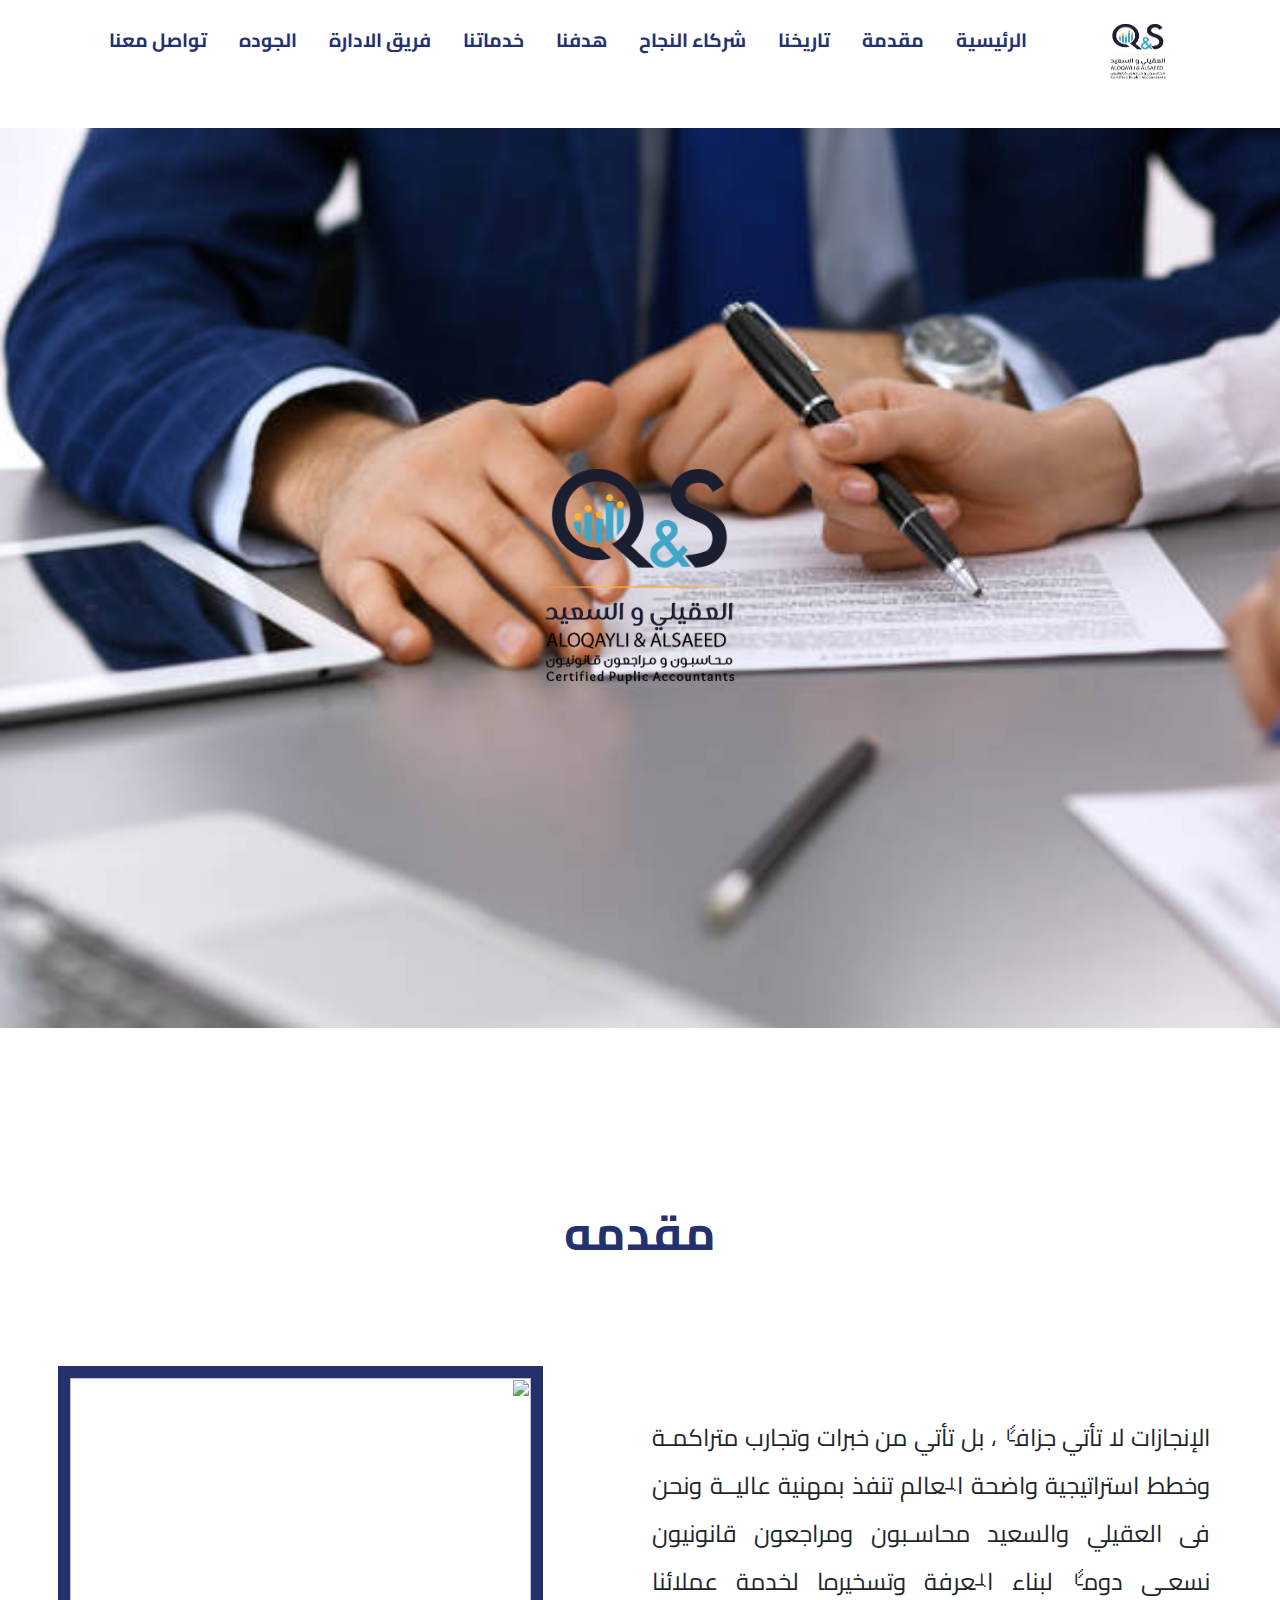
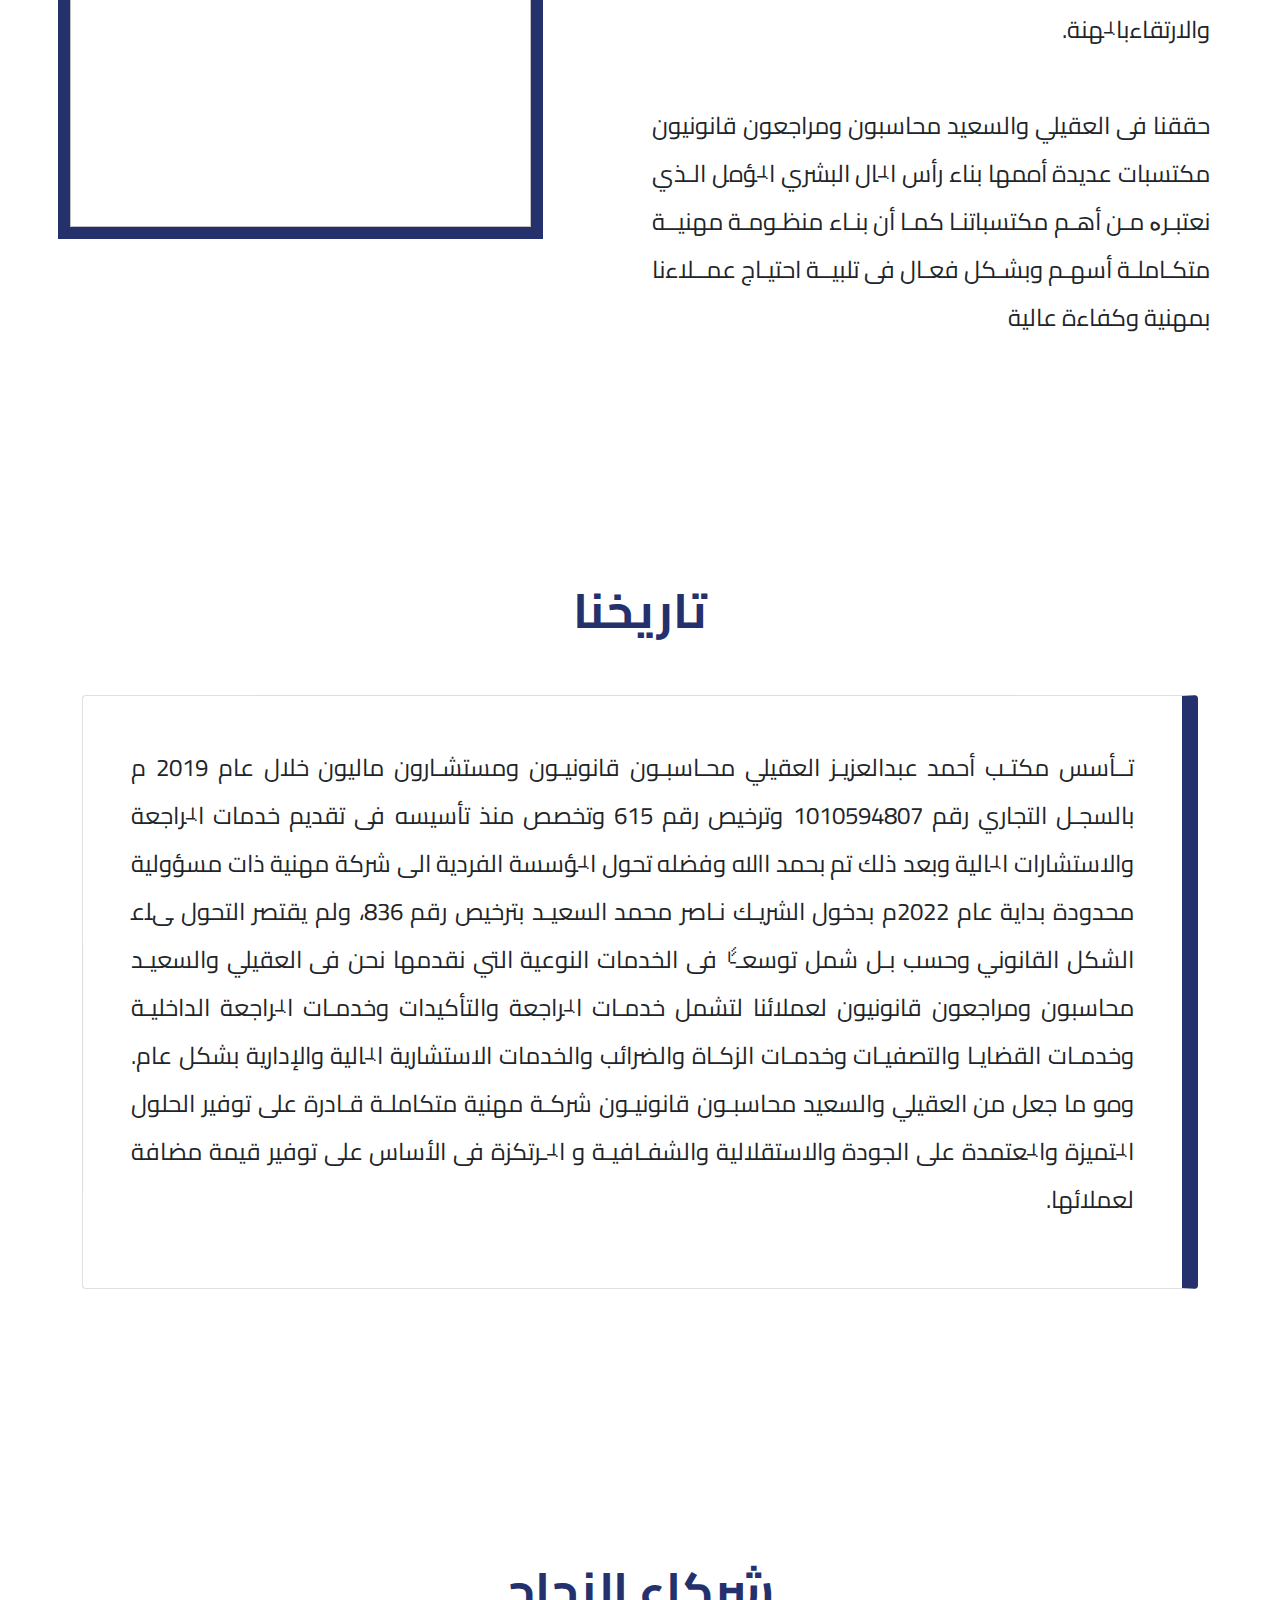
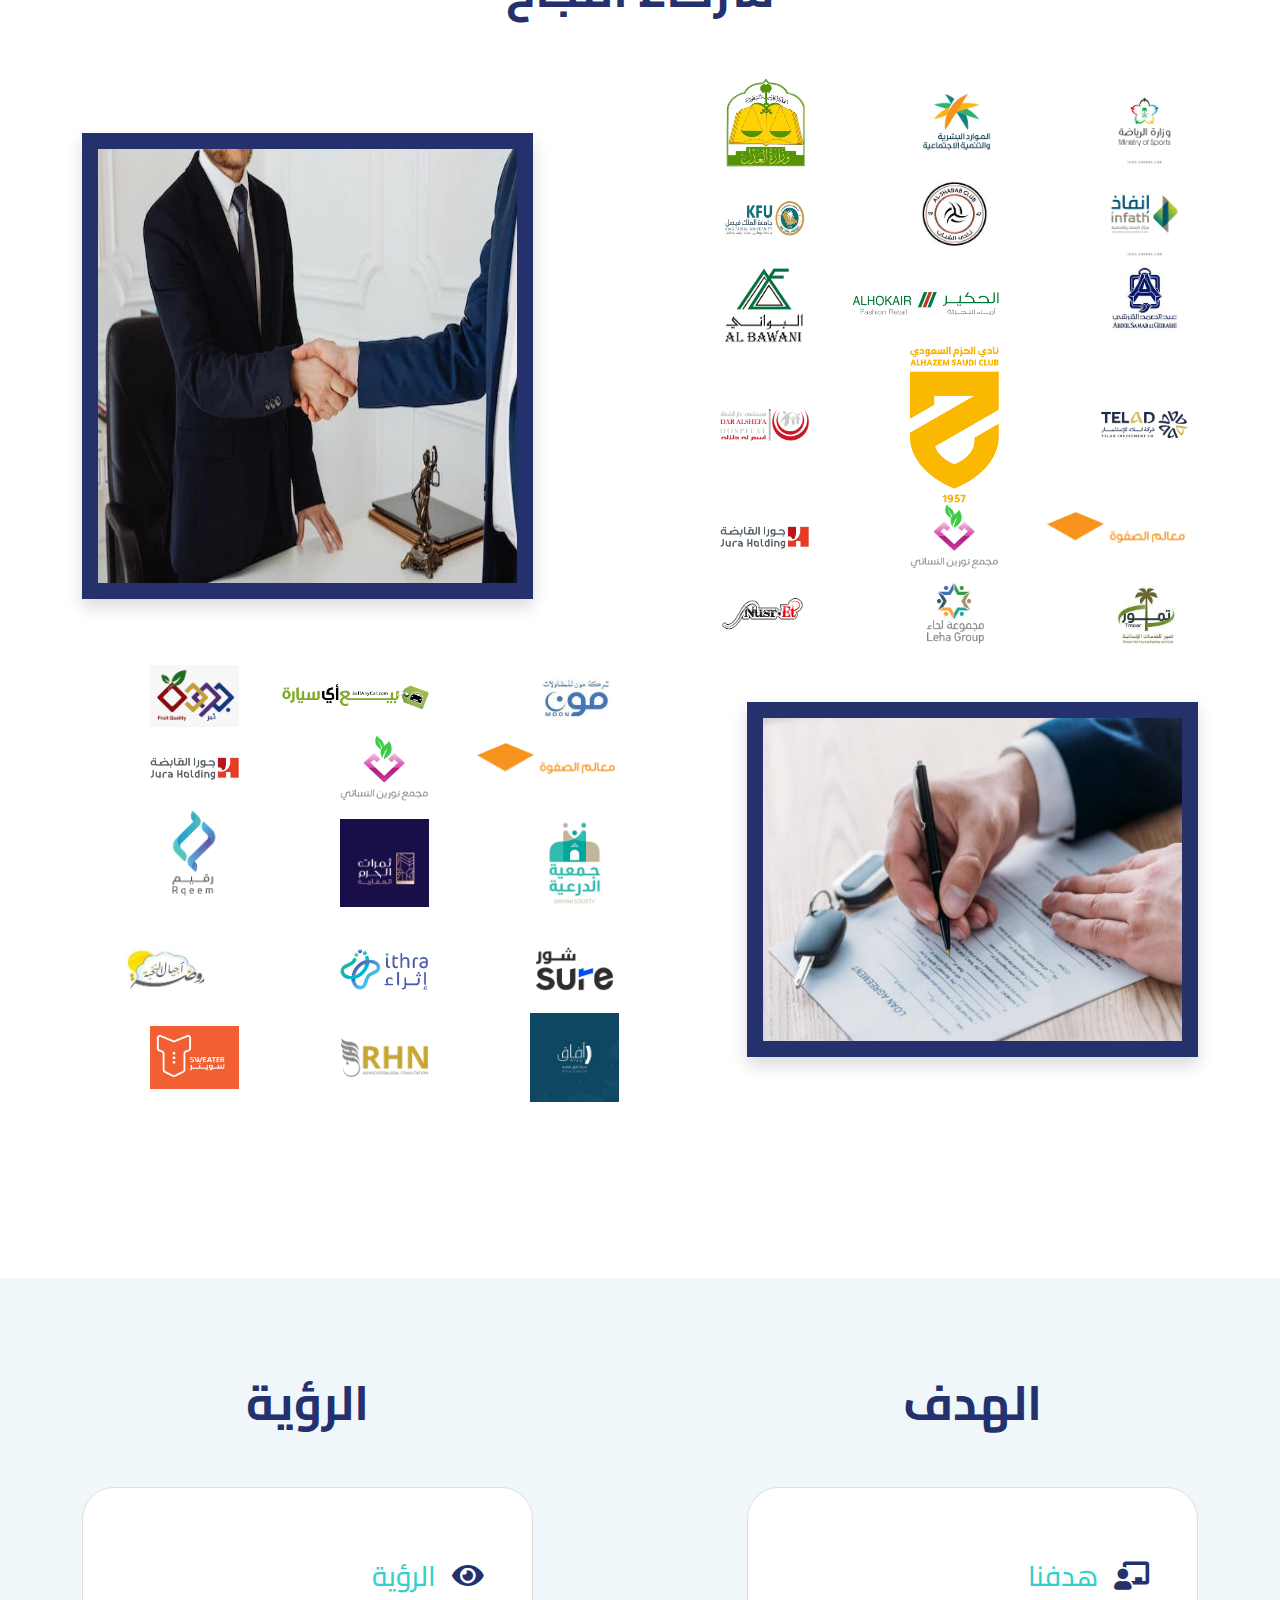
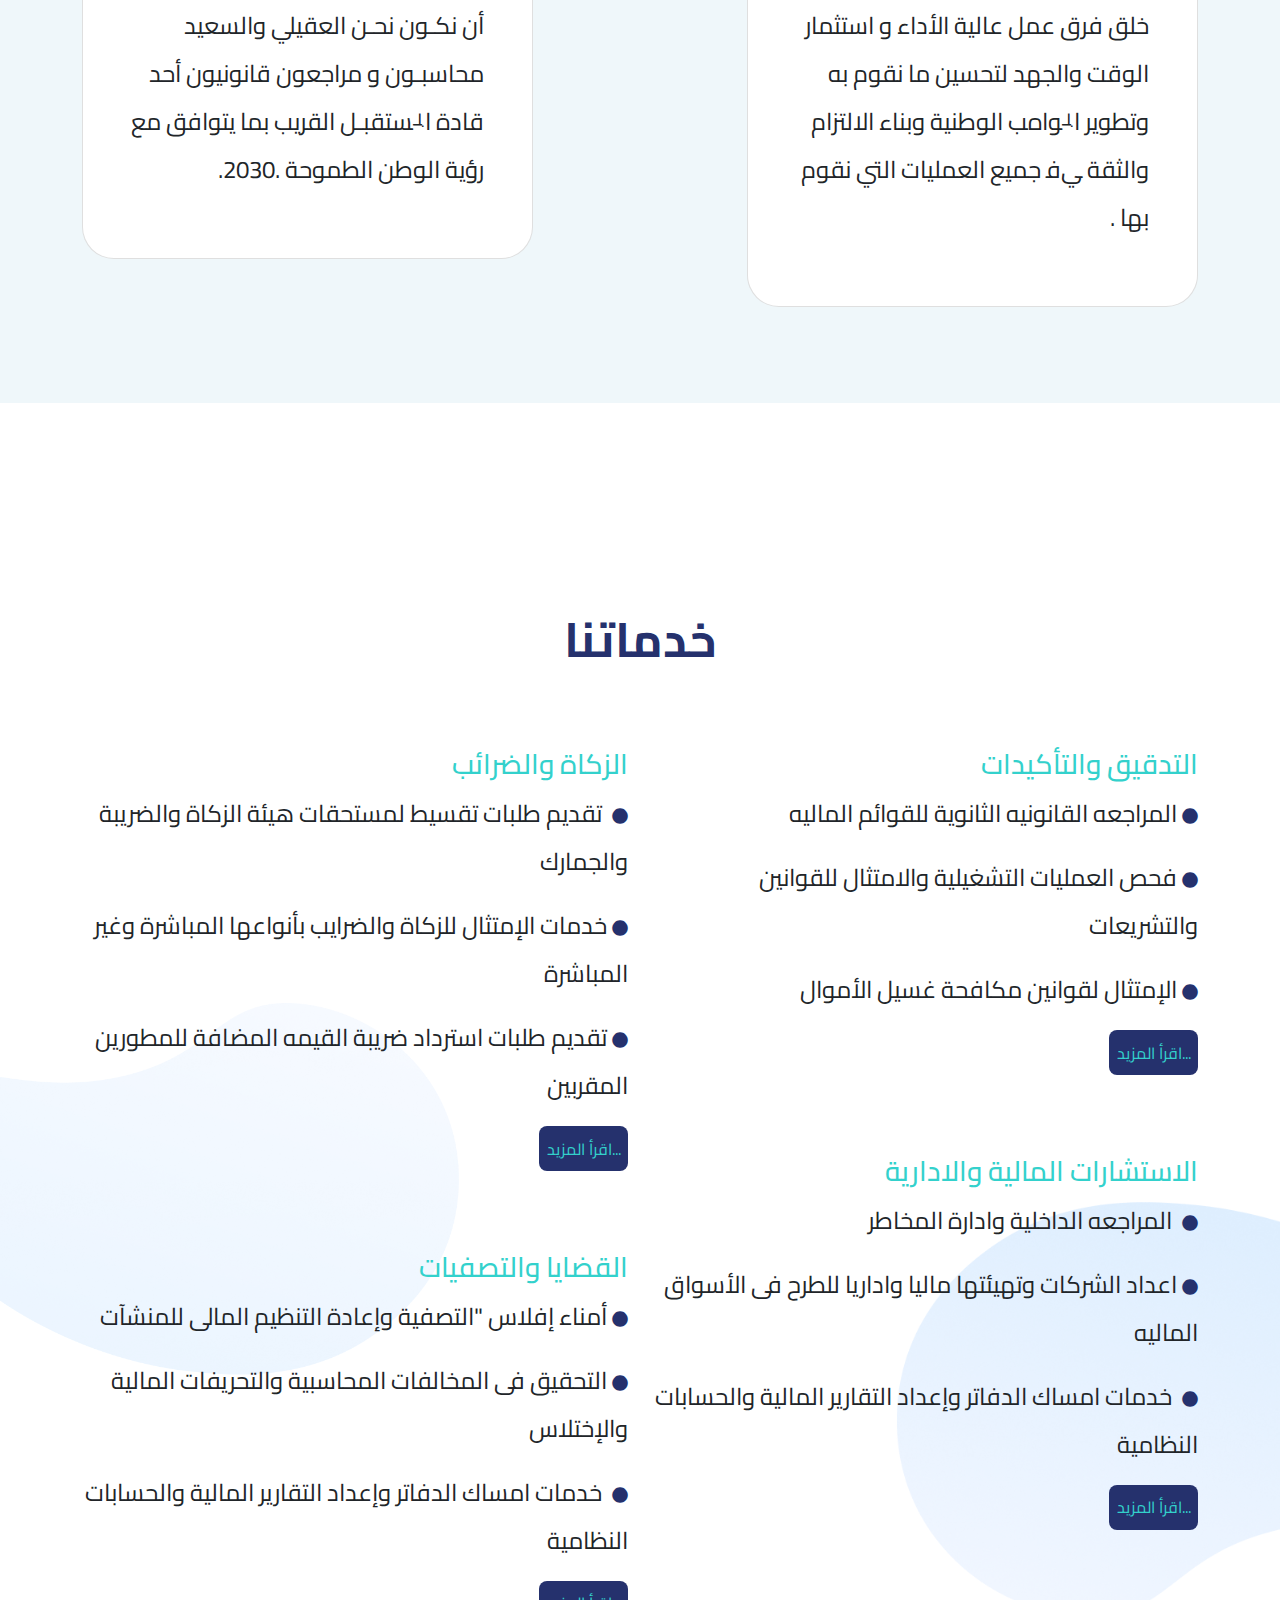
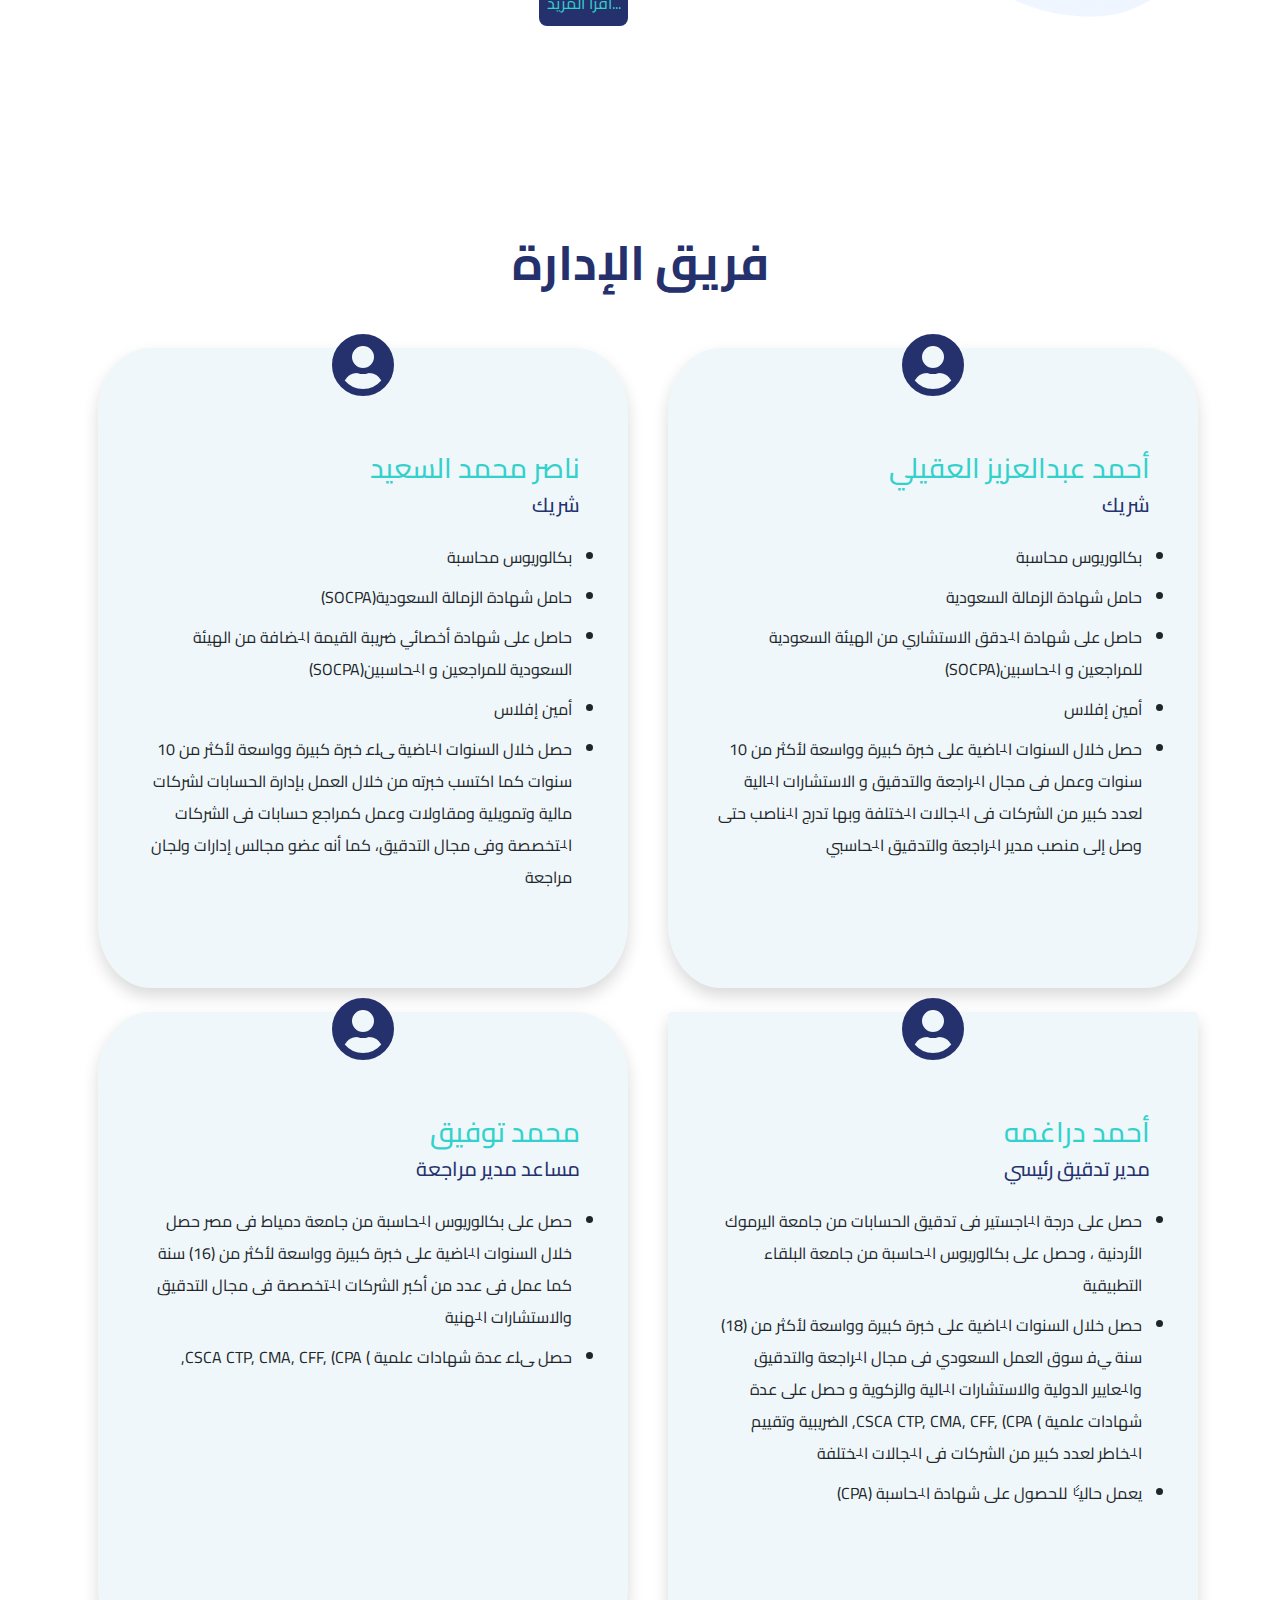
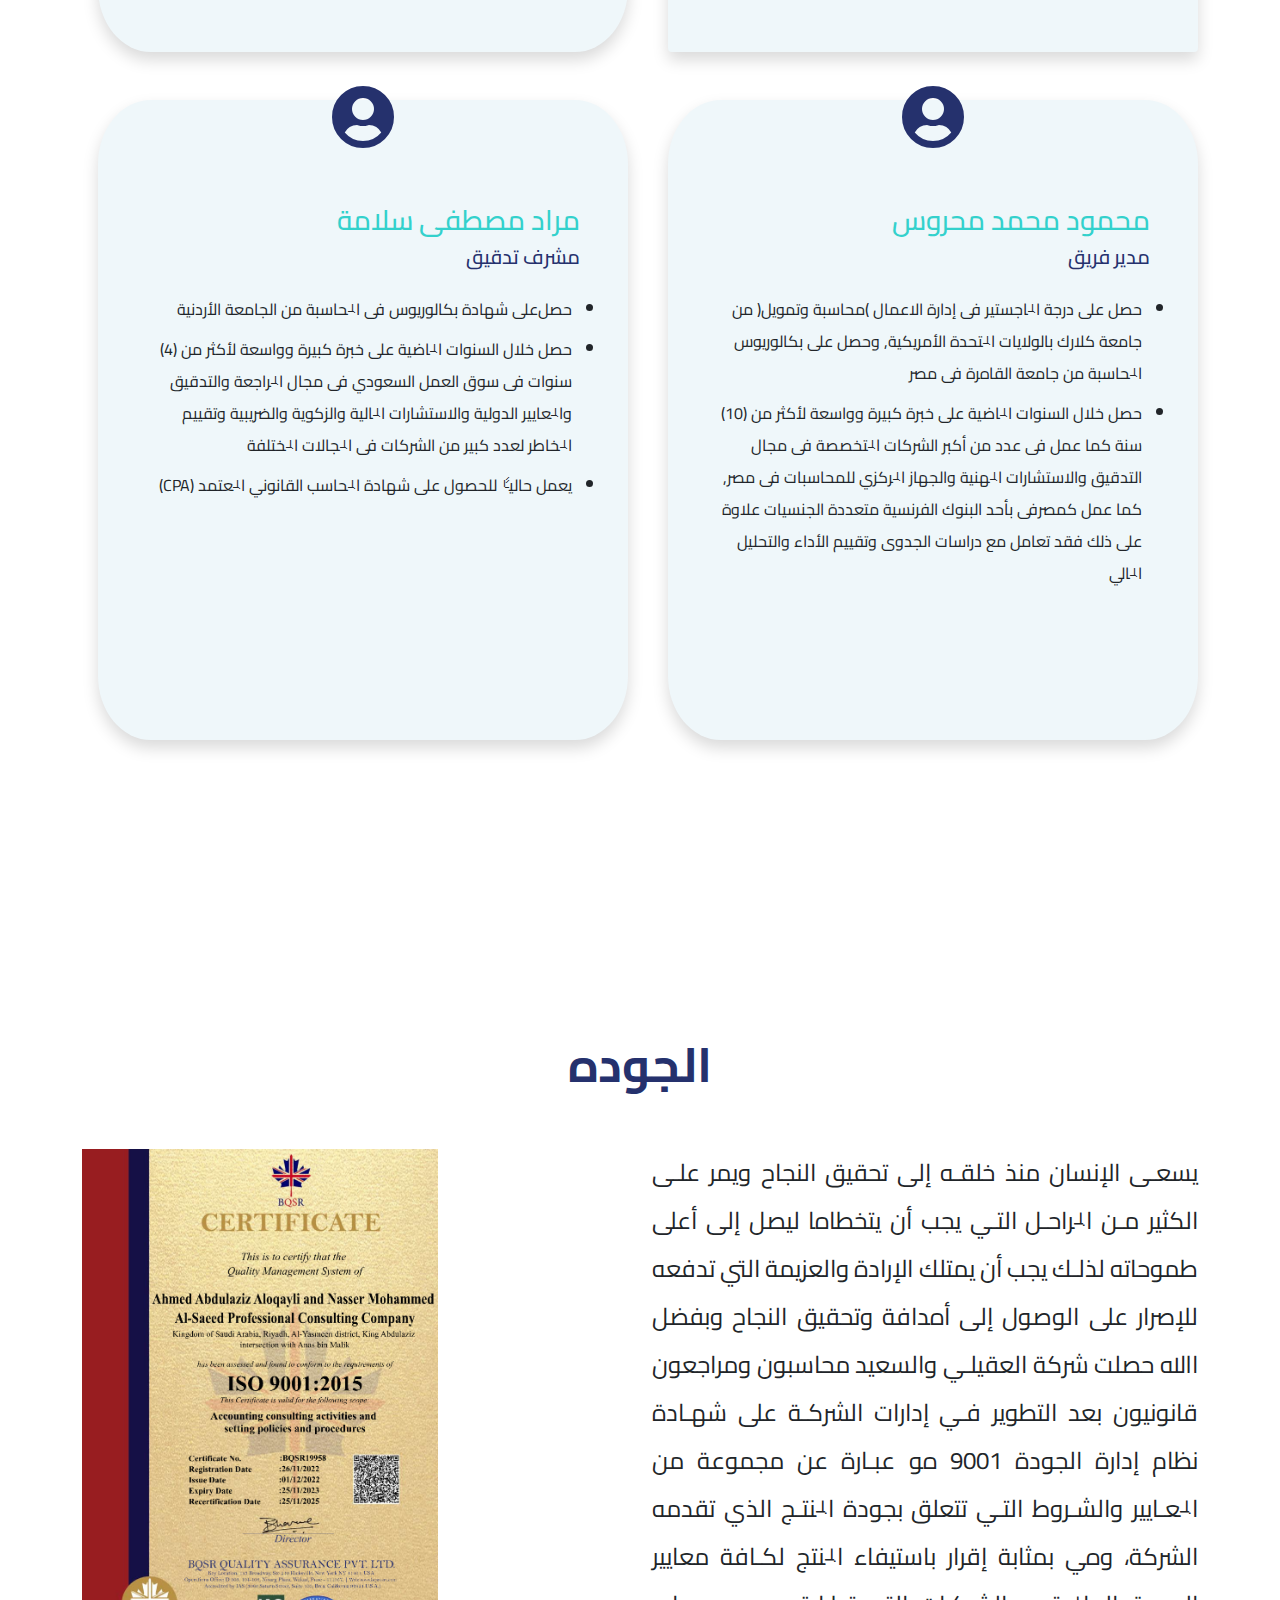
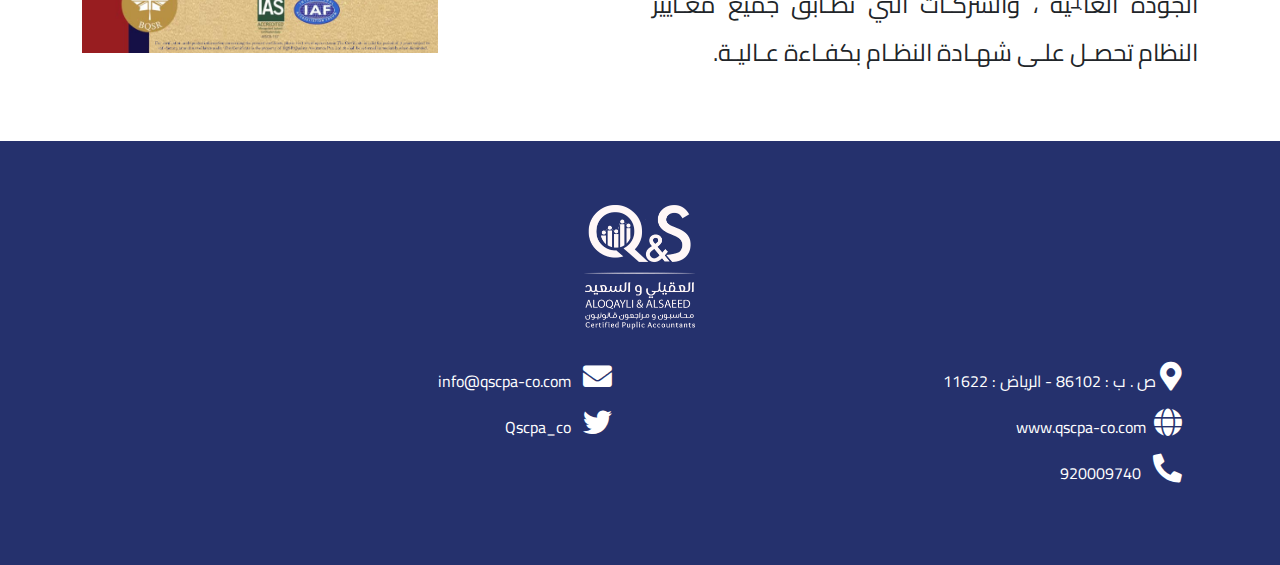
==== index.html @ 54ef47aa "eleqely profile project" ====
<!DOCTYPE html>
<html lang="ar" dir="rtl">
<head>
    <meta charset="UTF-8">
    <meta http-equiv="X-UA-Compatible" content="IE=edge">
    <meta name="viewport" content="width=device-width, initial-scale=1.0">
    <title>profile</title>
    <link rel="preconnect" href="https://fonts.googleapis.com">
<link rel="preconnect" href="https://fonts.gstatic.com" crossorigin>
<!-- font family link-------------------------------------- -->
<link href="https://fonts.googleapis.com/css2?family=Cairo:wght@400;500&family=Open+Sans:wght@300;400;500&display=swap" rel="stylesheet">
<!-- fontawesome liberary link------------------------------ -->
<link rel="stylesheet" href="./assets/css/all.min.css">
<!-- css bootstrap link---------------------------------------- -->
<link rel="stylesheet" href="./assets/css/bootstrap.min.css">
<!-- website css style file------------------------------=--- -->
<link rel="stylesheet" href="./assets/css/style.css">
</head>
<body>
  
    <!-- navbar section---------------------------------------------------- -->
    <nav class="navbar navbar-expand-lg bg-body-tertiary  shadow-3">
        <div class="container">
          <a class="navbar-brand" href="#">
             <img class="" src="assets/images/شعار مكتب السعيد  (1).png" alt=""class="nav-logo"></a>
          <button class="navbar-toggler " type="button" data-bs-toggle="collapse" data-bs-target="#navbarNav" aria-controls="navbarNav" aria-expanded="false" aria-label="Toggle navigation">
            
            <i class="fas fa-bars navbar-toggler-icon "></i> 
          </button>
          <div class="collapse navbar-collapse" id="navbarNav">
            <ul class="navbar-nav m-auto ">
              <li class="nav-item">
                <a class="nav-link active" aria-current="page" href="#">الرئيسية</a>
              </li>
              <li class="nav-item">
                <a class="nav-link" href="#about">مقدمة</a>
              </li>
              <li class="nav-item">
                <a class="nav-link" href="#history">تاريخنا</a>
              </li>
              <li class="nav-item">
                <a class="nav-link" href="#clients">شركاء النجاح</a>
              </li>
              <li class="nav-item">
                <a class="nav-link" href="#goal">هدفنا</a>
              </li>
              <li class="nav-item">
                <a class="nav-link" href="#service">خدماتنا</a>
              </li>
              <li class="nav-item">
                <a class="nav-link" href="#team">فريق الادارة</a>
              </li>
              <li class="nav-item">
                <a class="nav-link" href="#quality">الجوده</a>
              </li>
              <li class="nav-item">
                <a class="nav-link" href="#contact">تواصل معنا</a>
              </li>
            </ul>
          </div>
        </div>
      </nav>    
      <!-- end of navbar--------------------------------------- -->
      <!-- start heroo section----------------------------------------------------- -->
      <section class="banner">
        <div class="layer"></div>
        <div class="banner__content d-flex justify-content-center align-items-center">
            <img src="assets/images/شعار مكتب السعيد  (1).png" alt=""class="banner-center-img">
        </div>
      </section>
         <!-- end heroo section----------------------------------------------------- -->
         <!-- start about us section------------------------------------------------- -->
         <section class="about" id = "about">
            <div class="container p-0 shadow-3">
                <header class="text-center "><h2>مقدمه</h2></header>
                <div class="row justify-content-between mt-5  pt-5">
                    <div class="col-lg-6   ">
                    
                        <div class="about__content mt-5">
                         
                            <p class="mb-5">اﻹﻧﺠﺎزات ﻻ ﺗﺄﺗﻲ ﺟﺰاﻓﴼ ، ﺑﻞ ﺗﺄﺗﻲ ﻣﻦ ﺧﺒﺮات وﺗﺠﺎرب ﻣﺘﺮاﮐﻤـﺔ وﺧﻄﻂ اﺳﺘﺮاﺗﯿﺠﯿﺔ واﺿﺤﺔ اﳌﻌﺎﻟﻢ ﺗﻨﻔﺬ ﺑﻤﻬﻨﯿﺔ ﻋﺎﻟﯿــﺔ وﻧﺤﻦ فى اﻟﻌﻘﯿﻠﻲ واﻟﺴﻌﯿﺪ ﻣﺤﺎﺳـﺒﻮن وﻣﺮاﺟﻌﻮن ﻗﺎﻧﻮﻧﯿﻮن ﻧﺴﻌـﯽ
                                دوﻣﴼ ﻟﺒﻨﺎء اﳌﻌﺮﻓﺔ وﺗﺴﺨﯿﺮهﺎ ﻟﺨﺪﻣﺔ ﻋﻤﻼﺋﻨﺎ واﻻرﺗﻘﺎءﺑﺎﳌﻬﻨﺔ.</p>

                                <p>ﺣﻘﻘﻨﺎ فى اﻟﻌﻘﯿﻠﻲ واﻟﺴﻌﯿﺪ ﻣﺤﺎﺳﺒﻮن وﻣﺮاﺟﻌﻮن ﻗﺎﻧﻮﻧﯿﻮن ﻣﮑﺘﺴﺒﺎت ﻋﺪﯾﺪة أهﻤﻬﺎ ﺑﻨﺎء رأس اﳌﺎل اﻟﺒﺸﺮي اﳌﺆهﻞ اﻟـﺬي ﻧﻌﺘﺒـﺮﻩ ﻣـﻦ أهـﻢ ﻣﮑﺘﺴﺒﺎﺗﻨـﺎ ﮐﻤـﺎ أن ﺑﻨـﺎء ﻣﻨﻈـﻮﻣـﺔ ﻣﻬﻨﯿــﺔ ﻣﺘﮑـﺎﻣﻠـﺔ أﺳﻬـﻢ وﺑﺸـﮑﻞ ﻓﻌـﺎل فى ﺗﻠﺒﯿــﺔ اﺣﺘﯿـﺎج ﻋﻤــﻼءﻧﺎ
                                    ﺑﻤﻬﻨﯿﺔ وﮐﻔﺎءة ﻋﺎﻟﯿﺔ</p>
                           
                        </div>
                    </div>
                    <div class="col-lg-5 p-0 col-sm-12">
                      <div class="about__img">
                        <img src="assets/images/المقدمه .png" alt="">
                        </div>
                            
                        </div>
                    </div>
                </div>
             
            
         </section>

         <!-- start history section------------------------------------- -->
         <section class="history" id = "history">
          <div class="container">
            <header><h2 class="text-center">تاريخنا</h2></header>
            <div class="history__content mt-5 rounded-2">
              <div class="card shadow-5 rounded-2 ">
                <p>ﺗــﺄﺳﺲ ﻣﮑﺘـﺐ أﺣﻤﺪ ﻋﺒﺪاﻟﻌﺰﯾـﺰ اﻟﻌﻘﯿﻠﻲ ﻣﺤـﺎﺳﺒـﻮن ﻗﺎﻧﻮﻧﯿـﻮن وﻣﺴﺘﺸـﺎرون ﻣﺎﻟﯿﻮن ﺧﻼل ﻋﺎم 2019 م ﺑﺎﻟﺴﺠـﻞ اﻟﺘﺠﺎري رﻗﻢ 1010594807 وﺗﺮﺧﯿﺺ رﻗﻢ 615 وﺗﺨﺼﺺ ﻣﻨﺬ ﺗﺄﺳﯿﺴﻪ فى ﺗﻘﺪﯾﻢ ﺧﺪﻣﺎت اﳌﺮاﺟﻌﺔ واﻻﺳﺘﺸﺎرات اﳌﺎﻟﯿﺔ وﺑﻌﺪ ذﻟﻚ ﺗﻢ ﺑﺤﻤﺪ اﷲ وﻓﻀﻠﻪ ﺗﺤﻮل اﳌﺆﺳﺴﺔ اﻟﻔﺮدﯾﺔ اﻟﯽ ﺷﺮﮐﺔ ﻣﻬﻨﯿﺔ ذات ﻣﺴﺆوﻟﯿﺔ ﻣﺤﺪودة ﺑﺪاﯾﺔ ﻋﺎم 2022م ﺑﺪﺧﻮل اﻟﺸﺮﯾـﻚ ﻧـﺎﺻﺮ ﻣﺤﻤﺪ اﻟﺴﻌﯿـﺪ ﺑﺘﺮﺧﯿﺺ رﻗﻢ 836، وﻟﻢ ﯾﻘﺘﺼﺮ اﻟﺘﺤﻮل ﯽﻠﻋ اﻟﺸﮑﻞ اﻟﻘﺎﻧﻮﻧﻲ وﺣﺴﺐ ﺑـﻞ ﺷﻤﻞ ﺗﻮﺳﻌـﴼ فى اﻟﺨﺪﻣﺎت اﻟﻨﻮﻋﯿﺔ اﻟﺘﻲ ﻧﻘﺪﻣﻬﺎ ﻧﺤﻦ فى اﻟﻌﻘﯿﻠﻲ واﻟﺴﻌﯿـﺪ ﻣﺤﺎﺳﺒﻮن وﻣﺮاﺟﻌﻮن ﻗﺎﻧﻮﻧﯿﻮن ﻟﻌﻤﻼﺋﻨﺎ ﻟﺘﺸﻤﻞ ﺧﺪﻣـﺎت اﳌﺮاﺟﻌﺔ واﻟﺘﺄﮐﯿﺪات وﺧﺪﻣـﺎت اﳌﺮاﺟﻌﺔ اﻟﺪاﺧﻠﯿـﺔ وﺧﺪﻣـﺎت اﻟﻘﻀﺎﯾـﺎ واﻟﺘﺼﻔﯿـﺎت وﺧﺪﻣـﺎت اﻟﺰﮐـﺎة واﻟﻀﺮاﺋﺐ واﻟﺨﺪﻣﺎت اﻻﺳﺘﺸﺎرﯾﺔ اﳌﺎﻟﯿﺔ واﻹدارﯾﺔ ﺑﺸﮑﻞ ﻋﺎم. وهﻮ ﻣﺎ ﺟﻌﻞ ﻣﻦ اﻟﻌﻘﯿﻠﻲ واﻟﺴﻌﯿﺪ ﻣﺤﺎﺳﺒـﻮن ﻗﺎﻧﻮﻧﯿـﻮن ﺷﺮﮐـﺔ ﻣﻬﻨﯿﺔ ﻣﺘﮑﺎﻣﻠـﺔ ﻗـﺎدرة على ﺗﻮﻓﯿﺮ اﻟﺤﻠﻮل اﳌﺘﻤﯿﺰة واﳌﻌﺘﻤﺪة على اﻟﺠﻮدة واﻻﺳﺘﻘﻼﻟﯿﺔ واﻟﺸﻔـﺎﻓﯿـﺔ و اﳌـﺮﺗﮑﺰة فى
                  اﻷﺳﺎس على ﺗﻮﻓﯿﺮ ﻗﯿﻤﺔ ﻣﻀﺎﻓﺔ ﻟﻌﻤﻼﺋﻬﺎ.</p>
              </div>
            </div>
          </div>
         </section>
<!-- start client section------------------------------- -->
         <section class="clients" id = "clients">
          <div class="container">
            <header ><h2 class="text-center">شركاء النجاح</h2></header>
            <div class="row justify-content-between">

              <div class="col-lg-6 col-sm-12 ">
                <div class="logos">
                  <div class="row justify-content-around align-items-center">
                  
                    
                      
                      <div class="box">
                      <img src="assets/images/وزارة الرياضية السعودية.png" alt="">
                      
                    </div>
                    
                      <div class="box">
                      <img src="assets/images/الموارد.png" alt="">
                         </div>
                    
                    
                      <div class="box">
                      <img src="assets/images/شعار-وزارة-العدل-السعودية.webp" alt="" class="adl">
                        </div>
                    </div></div>
                    <div class="logos">
                      <div class="row justify-content-around align-items-center">
                      
                        
                          
                          <div class="box">
                          <img src="assets/images/مركز الاسناد والتصفية.png" alt="">
                          
                        </div>
                        
                          <div class="box">
                          <img src="assets/images/شباب.jpeg" alt="">
                             </div>
                        
                        
                          <div class="box">
                          <img src="assets/images/شعار-جامعة-الملك-فيصل.webp" alt="" class="adl">
                            </div>
                        </div></div>
                        <div class="logos">
                          <div class="row justify-content-around align-items-center">
                          
                            
                              
                              <div class="box">
                              <img src="assets/images/عبدالحميد.peg" alt="">
                              
                            </div>
                            
                              <div class="img-box">
                              <img src="assets/images/الحكير.png" alt="" class="logo">
                                 </div>
                            
                            
                              <div class="box">
                              <img src="assets/images/البوانى.png" alt="" class="adl">
                                </div>
                            </div></div>
                            <div class="logos">
                              <div class="row justify-content-around align-items-center">
                              
                                
                                  
                                  <div class="box">
                                  <img src="assets/images/شركة تلاد.png" alt="">
                                  
                                </div>
                                
                                  <div class="box">
                                  <img src="assets/images/نادى الحزم.png" alt="">
                                     </div>
                                
                                
                                  <div class="box">
                                  <img src="assets/images/الشفاء.png" alt="" class="adl">
                                    </div>
                                </div></div>

                                   <div class="logos">
                  <div class="row justify-content-around align-items-center">
                  
                    
                      
                      <div class="img-box">
                      <img src="assets/images/صفوة.png" alt="" class="logo">
                      
                    </div>
                    
                      <div class="box">
                      <img src="assets/images/مجمع.png" alt="">
                         </div>
                    
                    
                      <div class="box">
                      <img src="assets/images/جورا القابضه.jpg" alt="" class="adl">
                        </div>
                    </div></div>
                    <div class="logos">
                      <div class="row justify-content-around align-items-center">
                      
                        
                          
                          <div class="box">
                          <img src="assets/images/تمورjpeg" alt="">
                          
                        </div>
                        
                          <div class="box">
                          <img src="assets/images/لحاء.png" alt="">
                             </div>
                        
                        
                          <div class="box">
                          <img src="assets/images/nusrpng" alt="" class="adl">
                            </div>
                        </div></div>
                              </div>
                  
            
            <div class="col-lg-5  col-sm-12">
              <div class="client-img d-flex align-items-center " >
              <img src="assets/images/deal.webp" alt="" class="shadow">
            </div>
          </div></div>
        

         <div class="row justify-content-between">
          <div class="col-lg-5  col-sm-12">
            <div class="client-img d-flex align-items-center " >
            <img src="assets/images/banner.jpg" alt="" class="shadow img1">
          </div>
        </div>

          <div class="col-lg-6 col-sm-12 ">
            <div class="logos">
              <div class="row justify-content-around align-items-center">
              
                
                  
                  <div class="box">
                  <img src="assets/images/مونjpeg" alt="">
                  
                </div>
                
                  <div class="img-box">
                  <img src="assets/images/سيارة.png" alt="" class="logo">
                     </div>
                
                
                  <div class="box">
                  <img src="assets/images/ثمر" alt="" class="adl">
                    </div>
                </div></div>
                <div class="logos">
                  <div class="row justify-content-around align-items-center">
                  
                    
                      
                      <div class="img-box">
                      <img src="assets/images/صفوة.png" alt="" class="logo">
                      
                    </div>
                    
                      <div class="box">
                      <img src="assets/images/مجمع.png" alt="">
                         </div>
                    
                    
                      <div class="box">
                      <img src="assets/images/جورا القابضه.jpg" alt="" class="adl">
                        </div>
                    </div></div>
                    <div class="logos">
                      <div class="row justify-content-around align-items-center">
                      
                        
                          
                          <div class="box">
                          <img src="assets/images/جمعية الدرعية.jpg" alt="">
                          
                        </div>
                        
                          <div class="box">
                          <img src="assets/images/ثمراتالحرمjpg" alt="">
                             </div>
                        
                        
                          <div class="box">
                          <img src="assets/images/رقيم.png" alt="" class="adl">
                            </div>
                        </div></div>
                        <div class="logos">
                          <div class="row justify-content-around align-items-center">
                          
                            
                              
                              <div class="box">
                              <img src="assets/images/شور.jpg" alt="">
                              
                            </div>
                            
                              <div class="box">
                              <img src="assets/images/اثرا لوجو.jpg" alt="">
                                 </div>
                            
                            
                              <div class="img-box">
                              <img src="assets/images/روضة.jpeg" alt="" class="logo">
                                </div>
                            </div></div>
                              
                            <div class="logos">
                              <div class="row justify-content-around align-items-center">
                              
                                
                                  
                                  <div class="box">
                                  <img src="assets/images/افاق.jpeg" alt="">
                                  
                                </div>
                                
                                  <div class="box">
                                  <img src="assets/images/رهن.png" alt="">
                                     </div>
                                
                                
                                  <div class="box">
                                  <img src="assets/images/سويتر.png" alt="" class="adl">
                                    </div>
                                </div></div>
                            
                          </div>
        
        </div>

         </section>

         <!-- start goal section -->
         <section class="goal" id = "goal">
          <div class="container">
            <!-- <header><h2 class="text-center">هدفنا</h2></header> -->
            <div class="row justify-content-between mt-5">



              <div class="col-lg-5">
                     <header><h2 class="text-center">الهدف </h2></header>
              <div class="right__content card shadow-3 ">
                <h3> <i class="fas fa-chalkboard-teacher"></i>هدفنا  </i></h3>
                <p>ﺧﻠﻖ ﻓﺮق ﻋﻤﻞ ﻋﺎﻟﯿﺔ اﻷداء و اﺳﺘﺜﻤﺎر اﻟﻮﻗﺖ واﻟﺠﻬﺪ ﻟﺘﺤﺴﯿﻦ ﻣﺎ ﻧﻘﻮم ﺑﻪ
                  وﺗﻄﻮﯾﺮ اﳌﻮاهﺐ اﻟﻮﻃﻨﯿﺔ وﺑﻨﺎء اﻻﻟﺘﺰام واﻟﺜﻘﺔ ﻲﻓ ﺟﻤﯿﻊ اﻟﻌﻤﻠﯿﺎت اﻟﺘﻲ ﻧﻘﻮم ﺑﻬﺎ .</p>
                 </div></div>
                  
                 <div class="col-lg-5">
                        <header><h2 class="text-center">الرؤية</h2></header>
                  <div class="right__content card shadow-3 ">
                    <h3><i class="fas fa-eye"></i>الرؤية </i></h3>
                    <p>أن ﻧﮑـﻮن ﻧﺤـﻦ اﻟﻌﻘﯿﻠﻲ واﻟﺴﻌﯿﺪ ﻣﺤﺎﺳﺒـﻮن و ﻣﺮاﺟﻌﻮن ﻗﺎﻧﻮﻧﯿﻮن أﺣﺪ ﻗﺎدة  اﳌﺴﺘﻘﺒـﻞ
                      اﻟﻘﺮﯾﺐ ﺑﻤﺎ ﯾﺘﻮاﻓﻖ ﻣﻊ رؤﯾﺔ اﻟﻮﻃﻦ اﻟﻄﻤﻮﺣﺔ .2030.</p>
                     </div></div>
                 </div>
              
          
         </section>

         <!-- start service section---------------------------------------------- -->
         <section class="service" id = "service">
          <img src="assets/images/Vector.png" alt="" class="top-img">
          <div class="container">
            <header><h2 class="text-center">خدماتنا</h2></header>
            <div class="row mt-5">
              <div class="col-xl-6">
                <div class="service-left">
                  <div class="top-data">
                <h3>التدقيق والتأكيدات</h3>
                <div>
               
                <p><i class="fas fa-circle"></i>المراجعه القانونيه الثانوية للقوائم الماليه</p>
                </div>
                <div>
                  
                  <p><i class="fas fa-circle"></i>فحص العمليات التشغيلية والامتثال للقوانين والتشريعات</p>
                  </div>
                  <div>
                 
                    <p><i class="fas fa-circle"></i>الإمتثال لقوانين مكافحة غسيل الأموال</p>
                    </div>

                    
                    <div class="top-data-more  d-none" id = "more1">
                      
                      <div>
                     <div>
                      <p><i class="fas fa-circle"></i> فحص القوائم المالية وفقا للمعايير الدولية لإعداد التقارير المالية</p>
                      </div>
                      <div>
                        
                        <p><i class="fas fa-circle"></i>فحص عمليات الاندماج والإستحواذ ومراجعة العناية الواجبة</p>
                        </div>
                        <div>
                       
                          <p><i class="fas fa-circle"></i>الإجراءات المتفق عليها وفقا للمعيار الدولى المحدث (4400)</p>
                          </div></div>
                      
                        </div>
                        <button class="btn seeBtn2"  onclick="displayService1();"> ...اقرأ المزيد</button></div>
                        <div class="">
                    <h3>الاستشارات المالية والادارية</h3>
                    <div>
                      <p><i class="fas fa-circle"></i> المراجعه الداخلية وادارة المخاطر</p>
                    </div>

                    <div>
                      <p><i class="fas fa-circle"></i>اعداد الشركات وتهيئتها ماليا واداريا للطرح فى الأسواق الماليه</p>
                    </div>
                    <div>
                      <p><i class="fas fa-circle"></i> خدمات امساك الدفاتر وإعداد التقارير المالية والحسابات النظامية</p>
                    </div>
                  
                    <div class="bottom-data-more  d-none" id = "more2">
                      
                      <div>
                     <div>
                      <p><i class="fas fa-circle"></i> القيام بأعمال المحاسب القانونى طبقا لمتطلبات الترخيص حسب نظام وافى -البيع على الخارطه</p>
                      </div>
                      <div>
                        
                        <p><i class="fas fa-circle"></i>إدارة مشروع التحول للمعايير الدولية للتقارير المالية</p>
                        </div>
                        <div>
                       
                          <p><i class="fas fa-circle"></i> عمل دراسة الجدوى الإقتصادية وتقييم المشروعات</p>
                          </div>   </div></div>
                          <button class="btn seeBtn2"  onclick="displayService2();"> ...اقرأ المزيد</button>
                        
                  
                  </div>
              </div></div>


              <div class="col-xl-6">
                <div class="service-right">
                  <div class="top-data">
                <h3>الزكاة والضرائب</h3>
                <div>
               
                           <p><i class="fas fa-circle"></i> تقديم طلبات تقسيط لمستحقات هيئة الزكاة والضريبة والجمارك</p>
                </div>
                <div>
                  
                  <p><i class="fas fa-circle"></i>خدمات الإمتثال للزكاة والضرايب بأنواعها المباشرة وغير المباشرة</p>
                  </div>
                  <div>
                 
                    <p><i class="fas fa-circle"></i>تقديم طلبات استرداد ضريبة القيمه المضافة للمطورين المقربين </p>
                    </div>

                    <div class="bottom-data-more  d-none" id = "more3">
                      
                      <div>
                     <div>
                      <p><i class="fas fa-circle"></i>تقديم اعتراضات (الزكاة - ضريبة الدخل -ضريبة القيمة المضافه - ضريبة الإستقطاع -ضريبة التصرفات العقارية)لدى هيئة الزكاة والضريبة والجمارك</p>
                      </div>
                      <div>
                        
                        <p><i class="fas fa-circle"></i>إدارة مشروع التحول للمعايير الدولية للتقارير المالية</p>
                        </div>
                        <div>
                       
                          <p><i class="fas fa-circle"></i> تقديم إقرارات  (الزكاة - ضريبة الدخل -ضريبة القيمة المضافه - ضريبة الإستقطاع -ضريبة التصرفات العقارية)لدى هيئة الزكاة والضريبة والجمارك</p>
                          </div>   </div></div>
                          <button class="btn seeBtn2"  onclick="displayService3();"> ...اقرأ المزيد</button>
               </div>

               <div>
                    <h3>القضايا والتصفيات</h3>
                    <div>
                      <p>  <i class="fas fa-circle"></i>أمناء إفلاس "التصفية وإعادة التنظيم المالى للمنشآت</p>
                    </div>
                      
                    <div>
                      <p> 
                        <i class="fas fa-circle"></i>التحقيق فى المخالفات المحاسبية والتحريفات المالية والإختلاس</p>
                    </div>
                    <div>
                      <p><i class="fas fa-circle"></i> خدمات امساك الدفاتر وإعداد التقارير المالية والحسابات النظامية</p>
                    </div>

                    <div class="bottom-data-more  d-none" id = "more4">
                      
                      <div>
                     <div>
                      <p><i class="fas fa-circle"></i> خبير محاسبي معتمد من وزارة العدل </p>
                      </div>
                      <div>
                        
                        <p><i class="fas fa-circle"></i>المنازعات المتعلقة بالمحاسبة</p>
                        </div>
                        <div>
                       
                          <p><i class="fas fa-circle"></i> استشارات مكافحة الإحتيال</p>
                          </div>   </div></div>
                          <button class="btn seeBtn2"  onclick="displayService4();"> ...اقرأ المزيد</button>
              </div></div>
            </div>
          
            </div>
          </div>
          <img src="assets/images/Frame.png " alt="" class="bottom-img">
         </section>

<!-- start manager team section -->
<section class="our-team" id ="team">
  <div class="container">
    <header><h2 class="text-center">فريق الإدارة</h2></header>
    <div class="row mt-5 mb-5">
      <div class="col-md-6 col-xxl-4 mb-4 col-sm-12">
 
     <div class="our-team-card shadow">
      <i class="fas fa-user-circle"></i>
      <h3>أﺣﻤﺪ ﻋﺒﺪاﻟﻌﺰﯾﺰ اﻟﻌﻘﯿﻠﻲ</h3>
      <h5>شريك</h5>
      <ul>
      <li>بكالوريوس محاسبة</li>
      <li>ﺣﺎﻣﻞ ﺷﻬﺎدة اﻟﺰﻣﺎﻟﺔ اﻟﺴﻌﻮدﯾﺔ</h4>
       <li>ﺣﺎﺻﻞ على ﺷﻬﺎدة اﳌﺪﻗﻖ اﻻﺳﺘﺸﺎري ﻣﻦ اﻟﻬﯿﺌﺔ اﻟﺴﻌﻮدﯾﺔ ﻟﻠﻤﺮاﺟﻌﯿﻦ و اﳌﺤﺎﺳﺒﯿﻦ(SOCPA)</li>
      <li>أمين إفلاس</li>
      <li>ﺣﺼﻞ ﺧﻼل اﻟﺴﻨﻮات اﳌﺎﺿﯿﺔ على ﺧﺒﺮة ﮐﺒﯿﺮة وواﺳﻌﺔ ﻷﮐﺜﺮ ﻣﻦ 10 ﺳﻨﻮات وﻋﻤﻞ فى ﻣﺠﺎل اﳌﺮاﺟﻌﺔ واﻟﺘﺪﻗﯿﻖ و اﻻﺳﺘﺸﺎرات اﳌﺎﻟﯿﺔ ﻟﻌﺪد ﮐﺒﯿﺮ ﻣﻦ اﻟﺸﺮﮐﺎت فى اﳌﺠﺎﻻت اﳌﺨﺘﻠﻔﺔ وﺑﻬﺎ ﺗﺪرج اﳌﻨﺎﺻﺐ ﺣﺘﯽ وﺻﻞ إﻟﯽ ﻣﻨﺼﺐ ﻣﺪﯾﺮ اﳌﺮاﺟﻌﺔ واﻟﺘﺪﻗﯿﻖ اﳌﺤﺎﺳﺒﻲ</li>
    </ul> </div></div>

    <div class="col-md-6 col-xxl-4  mb-4 col-sm-12">
      <div class="our-team-card shadow">
        <i class="fas fa-user-circle"></i>
        <h3>ناصر محمد السعيد</h3>
        <h5>شريك</h5>
        <ul>
          <li>  ﺑﮑﺎﻟﻮرﯾﻮس ﻣﺤﺎﺳﺒﺔ </li>
          <li>ﺣﺎﻣﻞ ﺷﻬﺎدة اﻟﺰﻣﺎﻟﺔ اﻟﺴﻌﻮدﯾﺔ(SOCPA)</li>
          <li>ﺣﺎﺻﻞ على ﺷﻬﺎدة أﺧﺼﺎﺋﻲ ﺿﺮﯾﺒﺔ اﻟﻘﯿﻤﺔ اﳌﻀﺎﻓﺔ ﻣﻦ اﻟﻬﯿﺌﺔ اﻟﺴﻌﻮدﯾﺔ ﻟﻠﻤﺮاﺟﻌﯿﻦ و اﳌﺤﺎﺳﺒﯿﻦ(SOCPA)</li>
          <li>أمين إفلاس</li>
          <li> ﺣﺼﻞ ﺧﻼل اﻟﺴﻨﻮات اﳌﺎﺿﯿﺔ ﯽﻠﻋ ﺧﺒﺮة ﮐﺒﯿﺮة وواﺳﻌﺔ ﻷﮐﺜﺮ من 10 ﺳﻨﻮات ﮐﻤﺎ اﮐﺘﺴﺐ ﺧﺒﺮﺗﻪ ﻣﻦ ﺧﻼل اﻟﻌﻤﻞ ﺑﺈدارة اﻟﺤﺴﺎﺑﺎت ﻟﺸﺮﮐﺎت ﻣﺎﻟﯿﺔ وﺗﻤﻮﯾﻠﯿﺔ وﻣﻘﺎوﻻت وﻋﻤﻞ ﮐﻤﺮاﺟﻊ ﺣﺴﺎﺑﺎت فى اﻟﺸﺮﮐﺎت اﳌﺘﺨﺼﺼﺔ  وفى ﻣﺠﺎل اﻟﺘﺪﻗﯿﻖ، ﮐﻤﺎ أﻧﻪ ﻋﻀﻮ ﻣﺠﺎﻟﺲ إدارات وﻟﺠﺎن ﻣﺮاﺟﻌﺔ </li>
        </ul>
      </div>
    </div>

    <div class="col-md-6 col-xxl-4   mb-5 col-sm-12">
      <div class= "our-team-card shadow rounded">
        <i class="fas fa-user-circle"></i>
        <h3>أحمد دراغمه</h3>
      <h5>مدير تدقيق رئيسي</h5>
      <ul>
        <li>ﺣﺼﻞ على درﺟﺔ اﳌﺎﺟﺴﺘﯿﺮ فى ﺗﺪﻗﯿﻖ اﻟﺤﺴﺎﺑﺎت ﻣﻦ ﺟﺎﻣﻌﺔ اﻟﯿﺮﻣﻮك اﻷردﻧﯿﺔ ، وﺣﺼﻞ على ﺑﮑﺎﻟﻮرﯾﻮس اﳌﺤﺎﺳﺒﺔ ﻣﻦ ﺟﺎﻣﻌﺔ اﻟﺒﻠﻘﺎء اﻟﺘﻄﺒﯿﻘﯿﺔ</li>
        <li>ﺣﺼﻞ ﺧﻼل اﻟﺴﻨﻮات اﳌﺎﺿﯿﺔ على ﺧﺒﺮة ﮐﺒﯿﺮة وواﺳﻌﺔ ﻷﮐﺜﺮ  ﻣﻦ (18) ﺳﻨﺔ ﻲﻓ ﺳﻮق اﻟﻌﻤﻞ اﻟﺴﻌﻮدي فى ﻣﺠﺎل اﳌﺮاﺟﻌﺔ واﻟﺘﺪﻗﯿﻖ واﳌﻌﺎﯾﯿﺮ اﻟﺪوﻟﯿﺔ واﻻﺳﺘﺸﺎرات اﳌﺎﻟﯿﺔ واﻟﺰﮐﻮﯾﺔ و
          ﺣﺼﻞ على ﻋﺪة ﺷﻬﺎدات ﻋﻠﻤﯿﺔ  ) CSCA CTP, CMA, CFF, (CPA,
          اﻟﻀﺮﯾﺒﯿﺔ وﺗﻘﯿﯿﻢ اﳌﺨﺎﻃﺮ ﻟﻌﺪد ﮐﺒﯿﺮ ﻣﻦ اﻟﺸﺮﮐﺎت فى اﳌﺠﺎﻻت
          اﳌﺨﺘﻠﻔﺔ</li>
          <li> ﯾﻌﻤﻞ ﺣﺎﻟﯿﴼ ﻟﻠﺤﺼﻮل على ﺷﻬﺎدة اﳌﺤﺎﺳﺒﺔ (CPA)</li>
      </ul></div>
      </div>
      <!-- <div class="row mb-3"> -->
      <div class="col-md-6 col-xxl-4 mb-4 col-sm-12">
      
      <div class="our-team-card shadow">
        <i class="fas fa-user-circle"></i>
        <h3>ﻣﺤﻤﺪ ﺗﻮﻓﯿﻖ</h3>
        <h5> ﻣﺴﺎﻋﺪ ﻣﺪﯾﺮ ﻣﺮاﺟﻌﺔ</h5>
        <ul>
          <li>ﺣﺼﻞ على ﺑﮑﺎﻟﻮرﯾﻮس اﳌﺤﺎﺳﺒﺔ ﻣﻦ ﺟﺎﻣﻌﺔ دﻣﯿﺎط فى ﻣﺼﺮ ﺣﺼﻞ ﺧﻼل اﻟﺴﻨﻮات اﳌﺎﺿﯿﺔ على ﺧﺒﺮة ﮐﺒﯿﺮة وواﺳﻌﺔ ﻷﮐﺜﺮ ﻣﻦ (16) ﺳﻨﺔ
            ﮐﻤﺎ ﻋﻤﻞ فى ﻋﺪد ﻣﻦ أﮐﺒﺮ اﻟﺸﺮﮐﺎت اﳌﺘﺨﺼﺼﺔ فى ﻣﺠﺎل اﻟﺘﺪﻗﯿﻖ واﻻﺳﺘﺸﺎرات اﳌﻬﻨﯿﺔ</li>
            <li>ﺣﺼﻞ ﯽﻠﻋ ﻋﺪة ﺷﻬﺎدات ﻋﻠﻤﯿﺔ  ) CSCA CTP, CMA, CFF, (CPA,</li>
        </ul>
       </div>

      </div>

      <div class="col-md-6 col-xxl-4 mb-4 col-sm-12">
        <div class="our-team-card shadow">
          <i class="fas fa-user-circle"></i>
          <h3>ﻣﺤﻤﻮد ﻣﺤﻤﺪ ﻣﺤﺮوس</h3>
          <h5>ﻣﺪﯾﺮ ﻓﺮﯾﻖ</h5>
          <ul>
            <li>ﺣﺼﻞ على درﺟﺔ اﳌﺎﺟﺴﺘﯿﺮ فى إدارة اﻻﻋﻤﺎل )ﻣﺤﺎﺳﺒﺔ وﺗﻤﻮﯾﻞ( ﻣﻦ ﺟﺎﻣﻌﺔ ﮐﻼرك ﺑﺎﻟﻮﻻﯾﺎت اﳌﺘﺤﺪة اﻷﻣﺮﯾﮑﯿﺔ, وﺣﺼﻞ على ﺑﮑﺎﻟﻮرﯾﻮس
              اﳌﺤﺎﺳﺒﺔ ﻣﻦ ﺟﺎﻣﻌﺔ اﻟﻘﺎهﺮة فى ﻣﺼﺮ</li>
              <li> ﺣﺼﻞ ﺧﻼل اﻟﺴﻨﻮات اﳌﺎﺿﯿﺔ على ﺧﺒﺮة ﮐﺒﯿﺮة وواﺳﻌﺔ ﻷﮐﺜﺮ ﻣﻦ (10) ﺳﻨﺔ ﮐﻤﺎ ﻋﻤﻞ فى ﻋﺪد ﻣﻦ أﮐﺒﺮ اﻟﺸﺮﮐﺎت اﳌﺘﺨﺼﺼﺔ فى ﻣﺠﺎل اﻟﺘﺪﻗﯿﻖ واﻻﺳﺘﺸﺎرات اﳌﻬﻨﯿﺔ واﻟﺠﻬﺎز اﳌﺮﮐﺰي ﻟﻠﻤﺤﺎﺳﺒﺎت فى ﻣﺼﺮ, ﮐﻤﺎ ﻋﻤﻞ ﮐﻤﺼﺮفى ﺑﺄﺣﺪ اﻟﺒﻨﻮك اﻟﻔﺮﻧﺴﯿﺔ ﻣﺘﻌﺪدة اﻟﺠﻨﺴﯿﺎت ﻋﻼوة على ذﻟﻚ ﻓﻘﺪ ﺗﻌﺎﻣﻞ ﻣﻊ دراﺳﺎت اﻟﺠﺪوى
                وﺗﻘﯿﯿﻢ اﻷداء واﻟﺘﺤﻠﯿﻞ اﳌﺎﻟﻲ</li>
                <!-- <li>ﯾﻌﻤﻞ ﺣﺎﻟﯿﴼ ﻟﻠﺤﺼﻮل ﯽﻠﻋ ﺷﻬﺎدة اﳌﺤﺎﺳﺐ اﻟﻘﺎﻧﻮﻧﻲ اﳌﻌﺘﻤﺪ (CPA)</li> -->
          </ul>
        </div>
      </div>
      <div class="col-md-6 col-xxl-4 col-sm-12">
        <div class="our-team-card shadow">
          <i class="fas fa-user-circle"></i>
          <h3>ﻣﺮاد ﻣﺼﻄﻔﯽ ﺳﻼﻣﺔ</h3>
          <h5>ﻣﺸﺮف ﺗﺪﻗﯿﻖ</h5>
          <ul>
            <li>ﺣﺼﻞعلى ﺷﻬﺎدة ﺑﮑﺎﻟﻮرﯾﻮس فى اﳌﺤﺎﺳﺒﺔ ﻣﻦ اﻟﺠﺎﻣﻌﺔ اﻷردﻧﯿﺔ</li>
            <li> ﺣﺼﻞ ﺧﻼل اﻟﺴﻨﻮات اﳌﺎﺿﯿﺔ على ﺧﺒﺮة ﮐﺒﯿﺮة وواﺳﻌﺔ ﻷﮐﺜﺮ ﻣﻦ (4) ﺳﻨﻮات فى ﺳﻮق اﻟﻌﻤﻞ اﻟﺴﻌﻮدي فى ﻣﺠﺎل اﳌﺮاﺟﻌﺔ واﻟﺘﺪﻗﯿﻖ واﳌﻌﺎﯾﯿﺮ اﻟﺪوﻟﯿﺔ واﻻﺳﺘﺸﺎرات اﳌﺎﻟﯿﺔ واﻟﺰﮐﻮﯾﺔ واﻟﻀﺮﯾﺒﯿﺔ وﺗﻘﯿﯿﻢ اﳌﺨﺎﻃﺮ ﻟﻌﺪد ﮐﺒﯿﺮ ﻣﻦ
              اﻟﺸﺮﮐﺎت فى اﳌﺠﺎﻻت اﳌﺨﺘﻠﻔﺔ</li>

              <li>ﯾﻌﻤﻞ ﺣﺎﻟﯿﴼ ﻟﻠﺤﺼﻮل على ﺷﻬﺎدة اﳌﺤﺎﺳﺐ اﻟﻘﺎﻧﻮﻧﻲ اﳌﻌﺘﻤﺪ (CPA)</li>
          </ul>
        </div>
      </div>
    </div>
     <!-- </div> -->
</section>


<!-- start quality section--------------------------------- -->
<section class="quality" id =  "quality">
  <div class="container">
    <header><h2 class="text-center">الجوده</h2></header>
    <div class="row mt-5 justify-content-between">
      <div class="col-md-6">
        <div class="quality-content">
        <p>
          ﯾﺴﻌـﯽ اﻹﻧﺴﺎن ﻣﻨﺬ ﺧﻠﻘـﻪ إﻟﯽ ﺗﺤﻘﯿﻖ اﻟﻨﺠﺎح وﯾﻤﺮ ﻋﻠـﯽ اﻟﮑﺜﯿﺮ ﻣـﻦ اﳌﺮاﺣـﻞ اﻟﺘـﻲ ﯾﺠﺐ أن ﯾﺘﺨﻄﺎهﺎ ﻟﯿﺼﻞ إﻟﯽ أعلى ﻃﻤﻮﺣﺎﺗﻪ ﻟﺬﻟـﻚ ﯾﺠﺐ أن ﯾﻤﺘﻠﻚ اﻹرادة واﻟﻌﺰﯾﻤﺔ اﻟﺘﻲ ﺗﺪﻓﻌﻪ ﻟﻺﺻﺮار على اﻟﻮﺻﻮل إﻟﯽ أهﺪاﻓﺔ وﺗﺤﻘﯿﻖ اﻟﻨﺠﺎح وﺑﻔﻀﻞ اﷲ ﺣﺼﻠﺖ ﺷﺮﮐﺔ اﻟﻌﻘﯿﻠـﻲ واﻟﺴﻌﯿﺪ ﻣﺤﺎﺳﺒﻮن وﻣﺮاﺟﻌﻮن ﻗﺎﻧﻮﻧﯿﻮن ﺑﻌﺪ اﻟﺘﻄﻮﯾﺮ ﻓـﻲ إدارات اﻟﺸﺮﮐـﺔ على ﺷﻬـﺎدة ﻧﻈﺎم إدارة اﻟﺠﻮدة 9001 هﻮ ﻋﺒـﺎرة ﻋﻦ ﻣﺠﻤﻮﻋﺔ ﻣﻦ اﳌﻌـﺎﯾﯿﺮ واﻟﺸـﺮوط اﻟﺘـﻲ ﺗﺘﻌﻠﻖ ﺑﺠﻮدة اﳌﻨﺘـﺞ اﻟﺬي ﺗﻘﺪﻣﻪ اﻟﺸﺮﮐﺔ، وهﻲ ﺑﻤﺜﺎﺑﺔ إﻗﺮار ﺑﺎﺳﺘﯿﻔﺎء اﳌﻨﺘﺞ ﻟﮑـﺎﻓﺔ ﻣﻌﺎﯾﯿﺮ اﻟﺠﻮدة اﻟﻌﺎﳌﯿﺔ ، واﻟﺸﺮﮐـﺎت اﻟﺘﻲ ﺗﻄـﺎﺑﻖ ﺟﻤﯿﻊ
ﻣﻌـﺎﯾﯿﺮ اﻟﻨﻈﺎم ﺗﺤﺼـﻞ ﻋﻠـﯽ ﺷﻬـﺎدة اﻟﻨﻈـﺎم ﺑﮑﻔـﺎءة ﻋـﺎﻟﯿـﺔ.
        </p></div>
      </div>

      <div class="col-md-4">
        <div class="quality-img ">
             <img src="assets/images/certificate.jpg" alt="">
        </div>
      </div>

    </div>
  </div>
</section>

<!-- start footer section -->
<footer id = "contact">
  <div class="container ">

    <div class="footer-logo  ">
      <img src="assets/images/footer-logo.png" alt="" class="">
    </div>

    <div class="row justify-content-between">
      <div class="col-lg-6 col-sm-5  col-xxl-3">
        <div class="icon mb-3"><i class="fas fa-map-marker-alt ps-1"></i><span>ص . ب : 86102 - اﻟﺮﯾﺎض : 11622</span></div>
      </div>

      <div class="col-lg-6 col-sm-5 col-xl-6 col-xxl-2">
        <div class="icon mb-3"><i class="fas fa-envelope ps-2"></i> <span><a href="#">info@qscpa-co.com</a></span></div>
      </div>

      <div class="col-lg-6 col-sm-5 col-xl-6 col-xxl-2">
        <div class="icon mb-3"> <i class="fas fa-globe ps-2"></i><span><a href="#">www.qscpa-co.com</a></span></div>
      </div>

      <div class="col-lg-6 col-sm-5 col-xl-6 col-xxl-2">
        <div class="icon mb-3"> <i class="fab fa-twitter ps-2"></i><span><a href="#"> Qscpa_co </a></span></div>
      </div>

      <div class="col-lg-6 col-sm-8 col-xl-6 col-xxl-2">
        <div class="icon mb-3"><i class="fas fa-phone-alt ps-2"> </i> <span> 920009740</span></div>
      </div>
    </div>
</div>
</footer>
<script src="assets/js/bootstrap.bundle.min.js"></script>
<script src="assets/js/main.js"></script>
</body>
</html>
---- assets/css/style.css ----
/* global style ---------------------------- */
:root {
    --dark-color: #25316d;
    --green-color: #33d1cc;
    --red-color: #ff3150;
    --yellow-color: #ffc400;
    --section-color: #eff7fa;
  }
  body {
    font-family: 'Cairo', sans-serif;
    scroll-behavior: smooth;
  }
  .navbar a{
    text-decoration: none;
    color: var(--dark-color) !important;
    font-weight: bold;
    font-size: 1.2rem;
    padding: 0 1rem  !important;

  }
  @media (min-width:993px) and (max-width:1199px){
    .navbar a{
      font-size: 0.9rem !important;
      
    }
    .icon span{
       font-size: 0.8rem;
       
    }
   
  }
  section{
    margin-top: 8rem;
    padding: 3rem;
  
  }
  p{
    font-size: 1.5rem;
    line-height: 2;
  }
  h2{
    color: var(--dark-color);
    font-size: 3rem;
    font-weight: bold;
    position:relative;
    z-index: 666666666;
    margin-bottom: 3.5rem;
    
  }
  h3{
    color: var(--green-color);
    margin-top: 1.5rem;
  }
  h5{
    color:var(--dark-color);
    margin-bottom: 1.5rem;
  }

  ul li{
    line-height: 2;
    margin-bottom: 0.5rem;
  }
  /* media query */
  @media (min-width:300px) {
    html{
          font-size: 11px;
    }
    img{
        width: 60%;
    }
   
}

@media (min-width:567px) {
    html{
          font-size: 13px;
    }
    img{
        width: 70%;
    }
   
}
@media (min-width:768px){
    html{
        font-size: 14px;
    }
    img{
        width: 80%;
    }
  
}
@media (min-width:992px){
    html{
        font-size: 16px;
    }
    img{
        width: 100%;
    }
}
  

  /* navbar style------------------------- */
  .navbar{
    position: fixed !important;
    top:0;
    left: 0;
    z-index: 99999999999999 !important;
    background-color: #fff !important;
    width: 100%;

  }
  .navbar .navbar-toggler{
    color: var(--dark-color);
    font-size: 2rem;
 
  }
  .navbar img{
    width: 3.5rem;
    height: 3.5rem;
    margin-top: 1rem;
  }
  
  /* banner section style------------------------------------ */
  .banner{
    background-image: url("../images/banner1.jpg");
    background-repeat: no-repeat;
    height: 100vh;
    background-size: cover;
  
position: relative;
  }
  @media(min-width:350px) and (max-width:1200px){
    .banner{
      height: 40vh;
    }
  }

  .banner__content{
    height: 100%;
    z-index: 3333;
  }
  .banner__content img{

    position: absolute;
    width: 15%;
  }
  /* about section style----------------------------------- */

  .about__content{
    text-align: justify;
  }
  .about__img{
    border: 0.8rem solid var(--dark-color);
    height: 80%;
  }
  .about__img img{
    width: 100%;
  }
  .about img{
    width: 100%;
    height: 100%;
  }
  /* history section style--------------------------------------- */

  .history .card{
    padding: 3rem;
    border-right: 1rem solid var(--dark-color);
    margin: 3rem auto;
    transition: 1s ease-in-out;
    text-align: justify;
  }
  .history .card:hover{
    transform: translateY(-1rem);

  }

  /* clients style  */

  .clients .box{
    width: 30%;

  }
  .clients .box img{
    width: 60%;
  }
  .clients .img-box{
    width: 30%;
  }
  /* .clients .logo{
    width: 60%;
  } */
  .client-img{
    width:100%;
    height: 100%;
  }
  .client-img img{
    width: 100%;
    height: 80%;
    border: 1rem solid var(--dark-color);
  }
  .clients .img1{
    background-color: #fff;
  }
  @media (max-width: 992px){
     .clients .img1{
      display: none !important;
     }
  }

  /* goals section style */
 
  .goal {
    background-color: var(--section-color);
  }
  .goal .card{
     border-radius: 2rem;
     padding: 3rem;
     margin-top: 2rem;
     background-color: #fff;
     transition: 1s ease-in-out;
     margin-bottom: 3rem;
  }
  .goal .card:hover{
    transform: scale(1.1);
  }
  .goal .card i{
    color: var(--dark-color);
    margin-left: 1rem;
  }
  .goal .card h3{
    color : var(--green-color);
  }

/* service style section  */
.service{
  position: relative;
}
.service .top-img{
  position: absolute;
  right: 0;
  bottom: 5%;
  left:70%;
  width: 30%;
  z-index: -11;
}
/* .service .top-img img{
  width:20%;
} */
.service .bottom-img{
  position: absolute;
  left: 0;
  top: 30%;
  width: 40%;
  z-index: -11;
}
.service .container{

  padding-top: 2rem;
}
.service .top-data{
  margin-bottom: 5rem;
}
.service i {
  margin-left: 0.3rem;
  color: var(--dark-color);
  font-size: 1rem;
}
/* .service .top-data-more{
  display: none;
} */
.service button{
  background-color: var(--dark-color);
  color: var(--green-color);
  padding: 0.6rem 0.4rem;
  border-radius: 0.5rem;
}
.service button:hover{
  background-color: var(--green-color);
  color: var(--dark-color);
}
/* start our team section */
.our-team {
  padding-top: 2rem;
}
  /* about section style----------------------------------- */
 
.our-team-card{
  height: 40rem;
  padding: 1rem ;
  background-color: var(--section-color);
  border-radius: 10%;
  margin-left: 1rem;

}
.our-team-card h3 , .our-team-card h5{
  margin-right: 2rem;
}
.our-team-card i{
  position: relative;
  right: 50%;
  /* left: 50%; */
top: -5%;
  transform: translate(50% );
  font-size: 4rem;
  color: var(--dark-color);

}
/* quality section style */
.quality h {
  padding-bottom : 2rem;
}

.quality-img{
  width: 100%;
}
.quality-img img{
  width: 100%;
}
.quality-content{
  text-align: justify;
}
/* footer section style */
footer{
  background-color: var(--dark-color);
  padding: 4rem;
  color: #fff;
}
footer i{
  font-size: 1.8rem;
  margin-right: 1rem;
}
footer  a{
  color:#fff;
  text-decoration: none;
}
.footer-logo{
  width: 100%;
  display: flex;
  justify-content: center;
}
.footer-logo img{
  width: 10%;
  margin-bottom: 2rem;
}
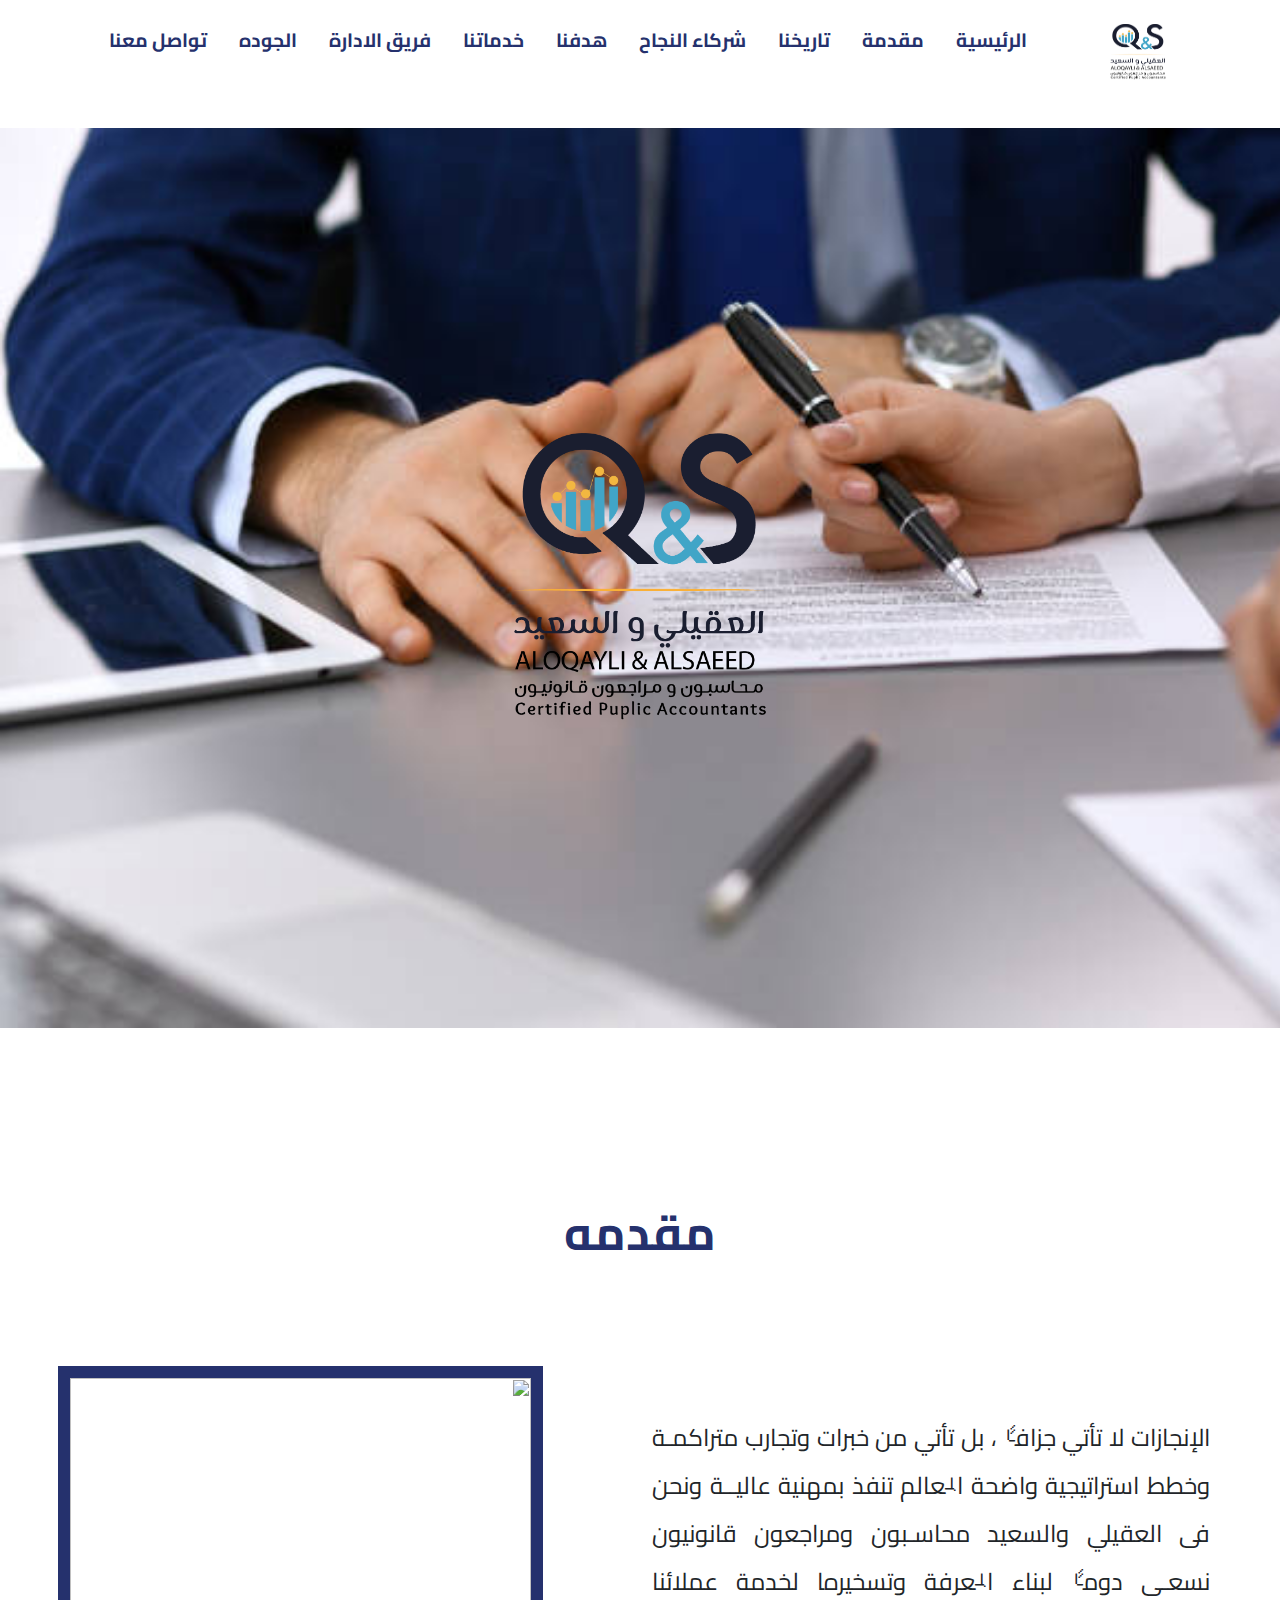
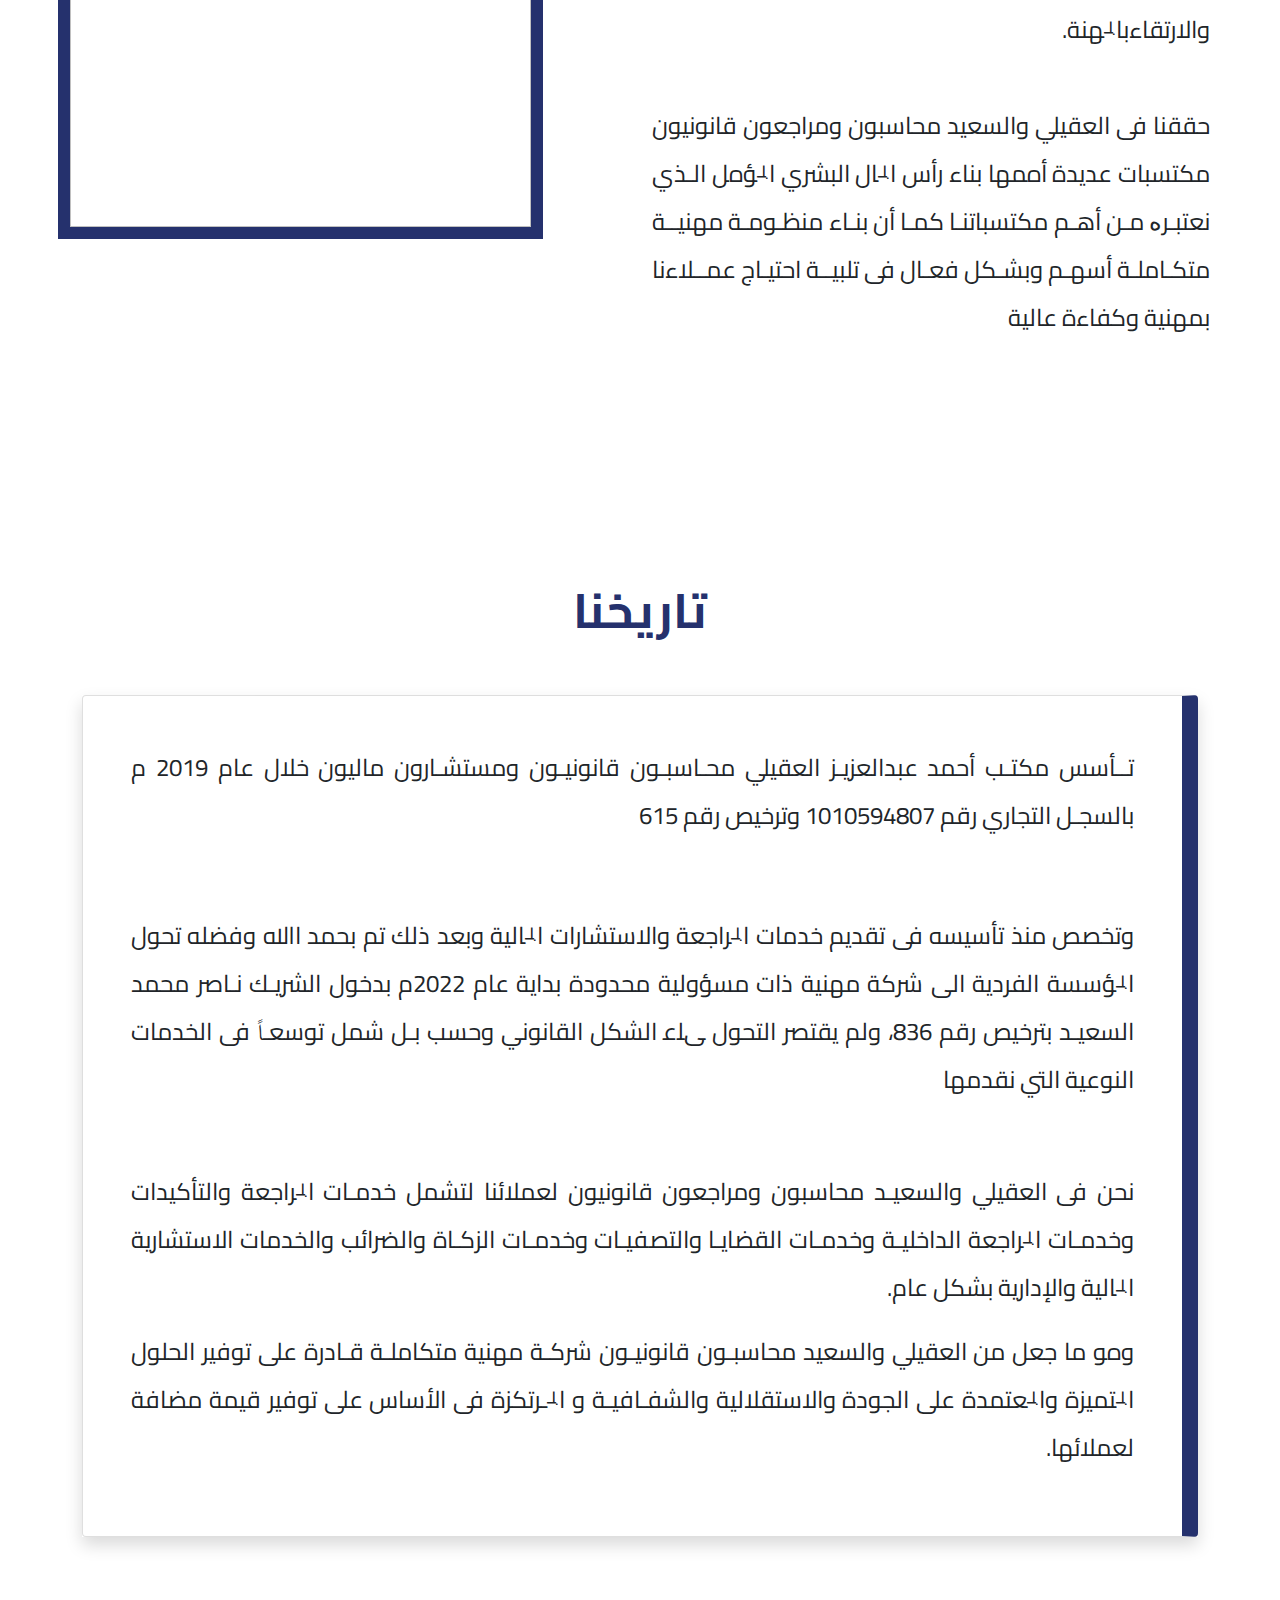
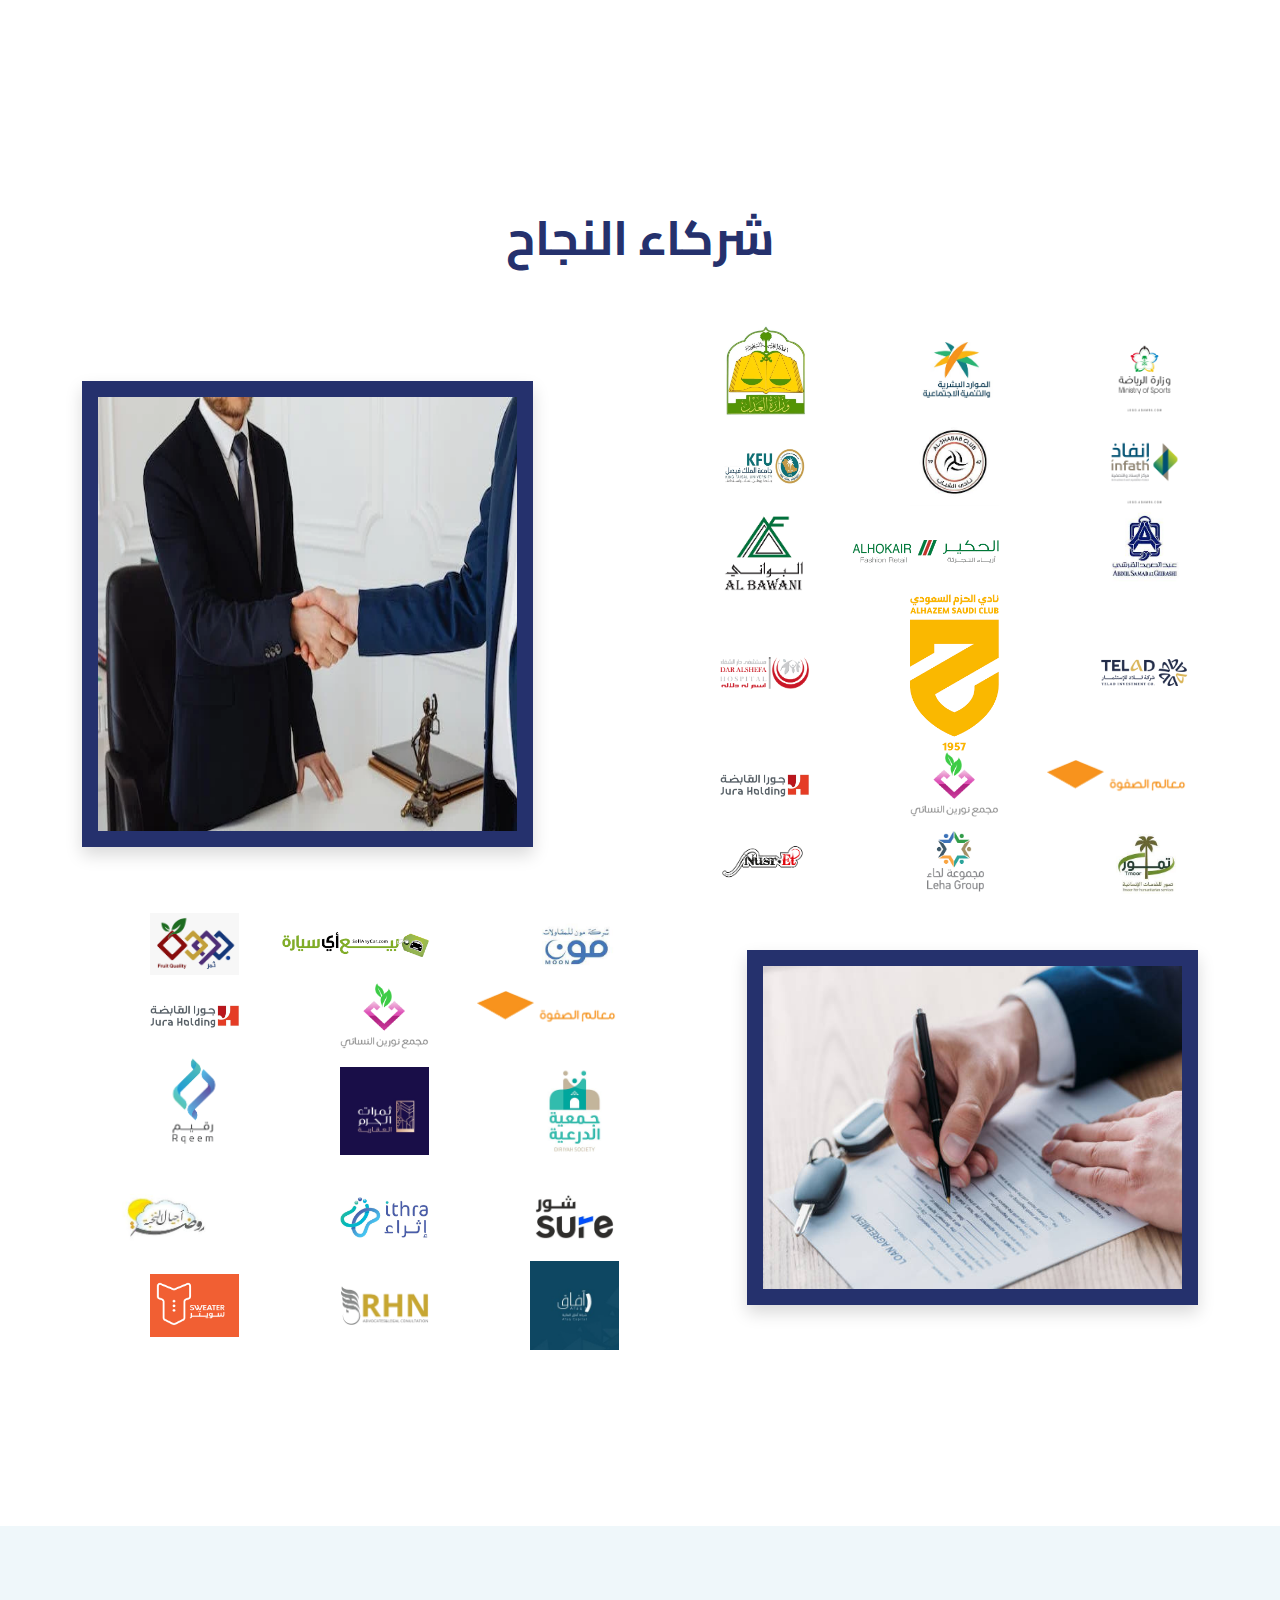
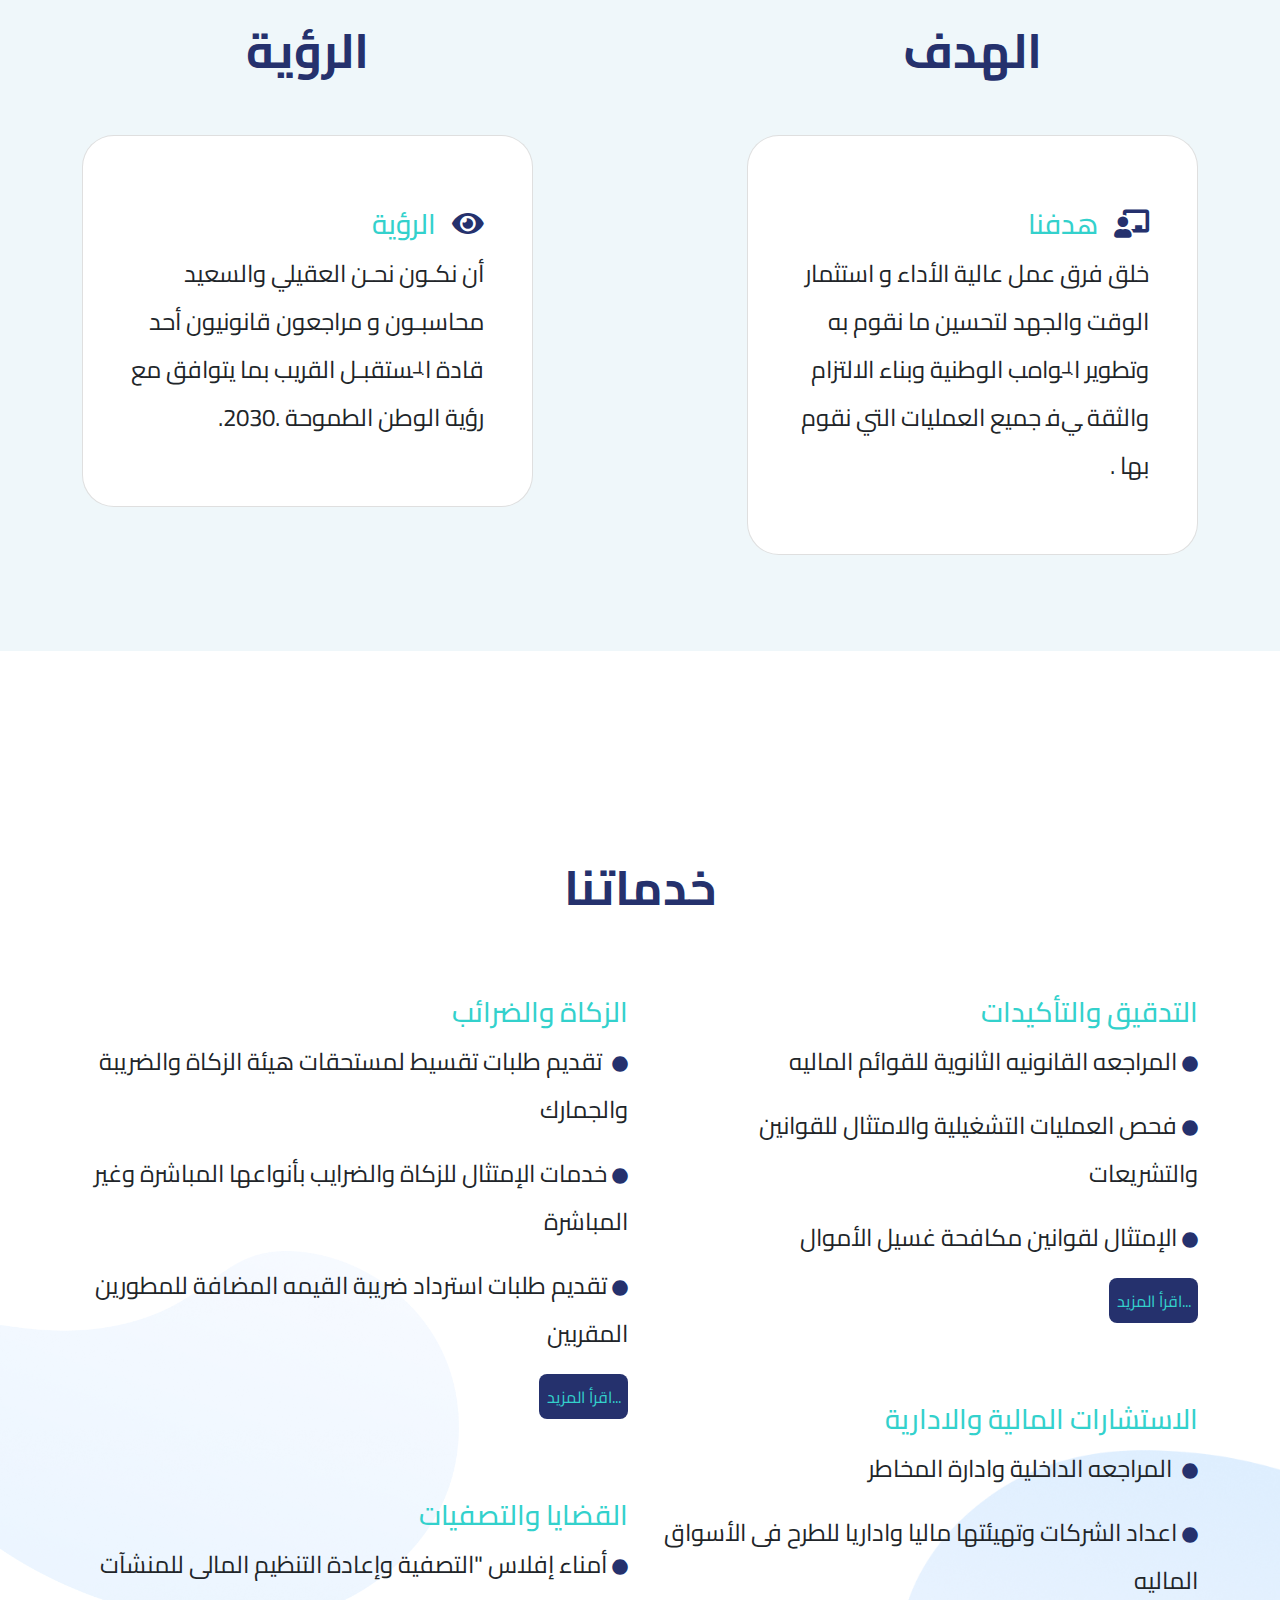
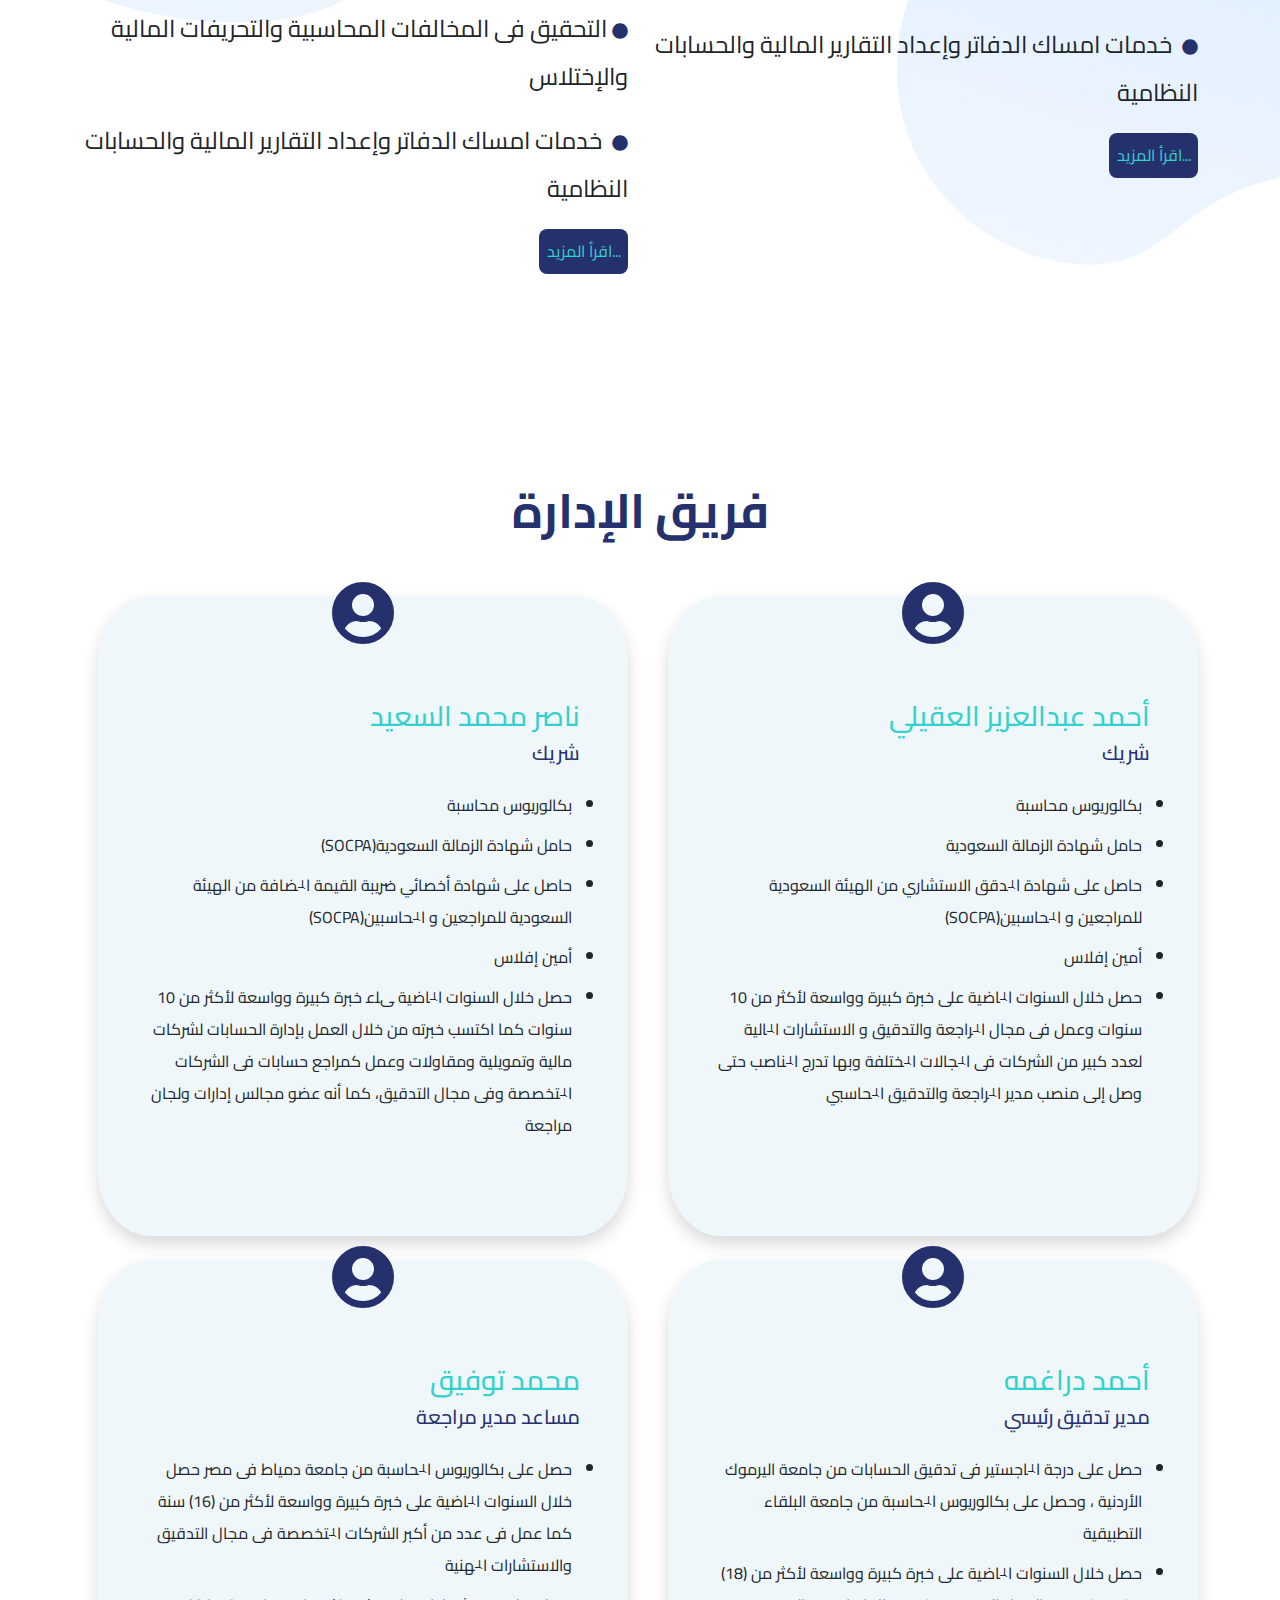
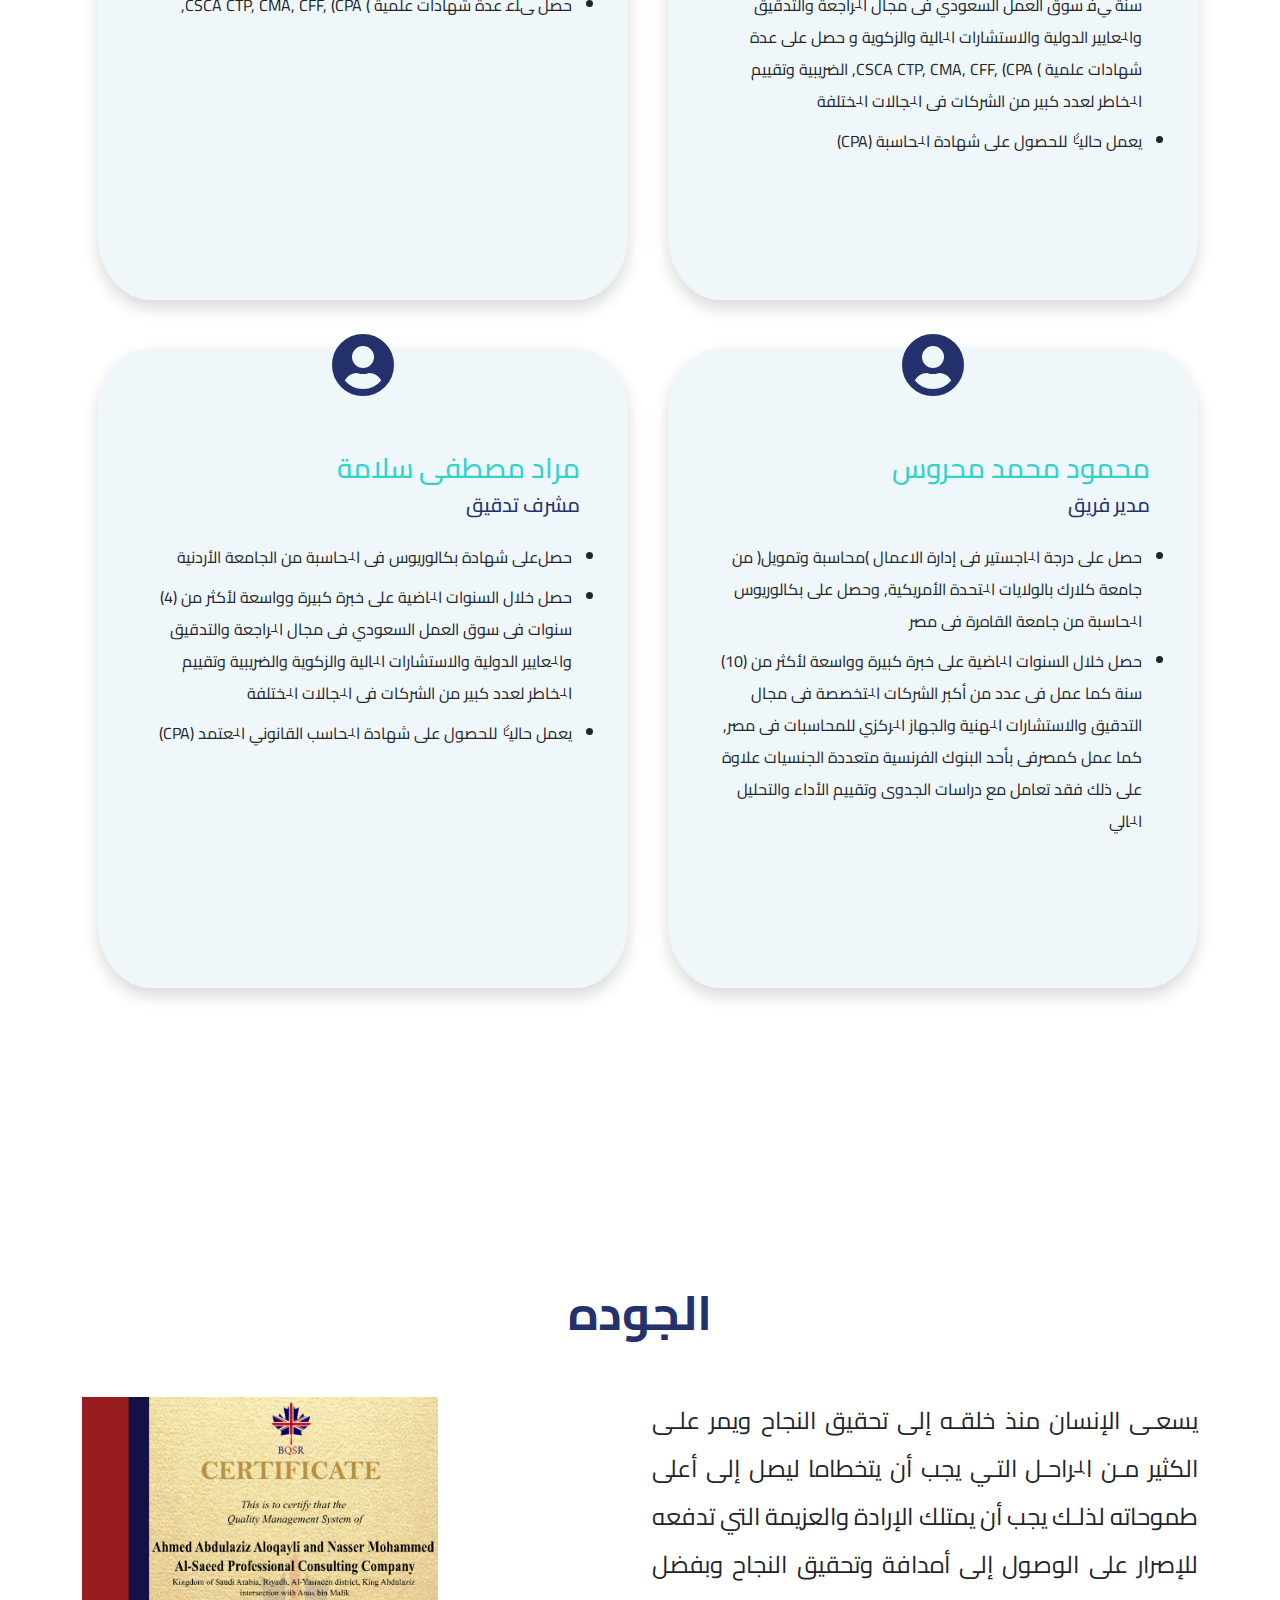
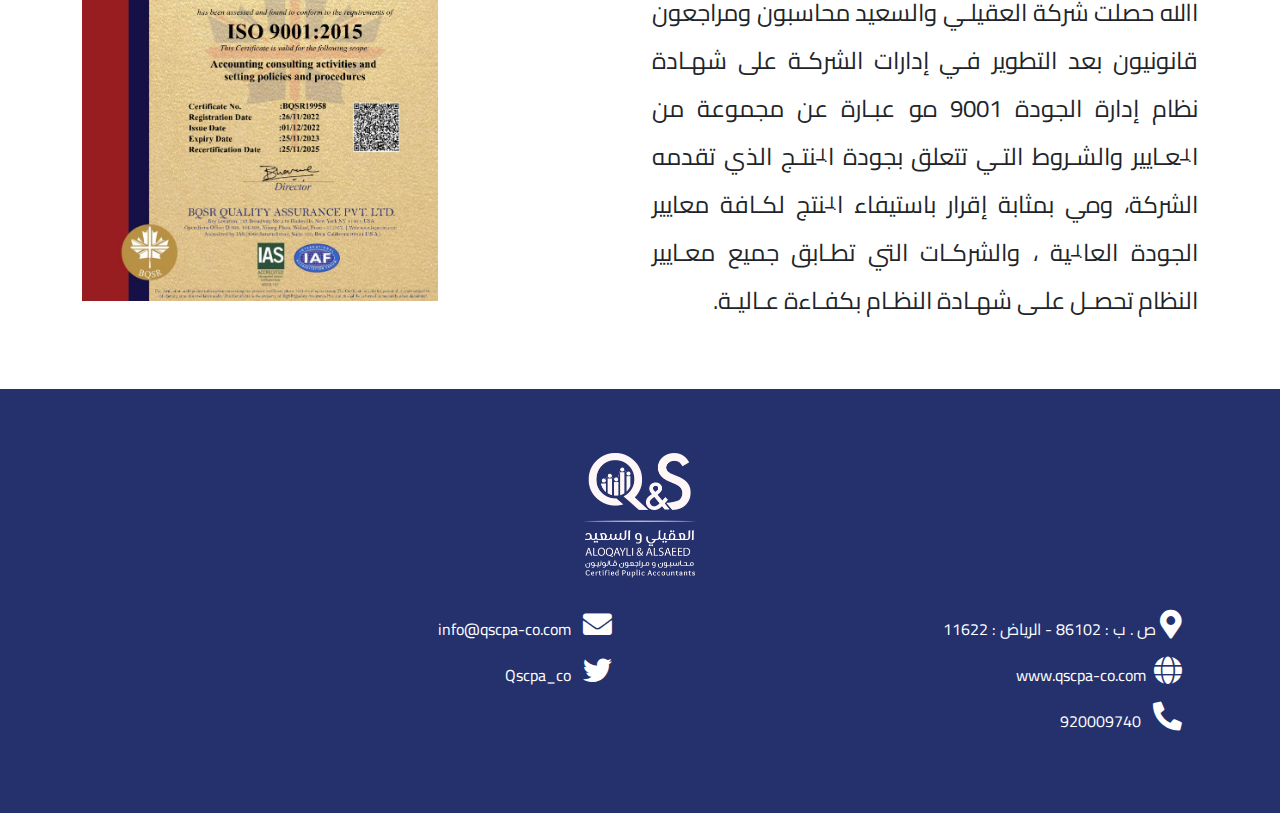
==== commit 28409fd3: "new" ====
--- a/index.html
+++ b/index.html
@@ -102,10 +102,20 @@
          <section class="history" id = "history">
           <div class="container">
             <header><h2 class="text-center">تاريخنا</h2></header>
-            <div class="history__content mt-5 rounded-2">
+            <div class="history__content mt-5 rounded-4 shadow">
               <div class="card shadow-5 rounded-2 ">
-                <p>ﺗــﺄﺳﺲ ﻣﮑﺘـﺐ أﺣﻤﺪ ﻋﺒﺪاﻟﻌﺰﯾـﺰ اﻟﻌﻘﯿﻠﻲ ﻣﺤـﺎﺳﺒـﻮن ﻗﺎﻧﻮﻧﯿـﻮن وﻣﺴﺘﺸـﺎرون ﻣﺎﻟﯿﻮن ﺧﻼل ﻋﺎم 2019 م ﺑﺎﻟﺴﺠـﻞ اﻟﺘﺠﺎري رﻗﻢ 1010594807 وﺗﺮﺧﯿﺺ رﻗﻢ 615 وﺗﺨﺼﺺ ﻣﻨﺬ ﺗﺄﺳﯿﺴﻪ فى ﺗﻘﺪﯾﻢ ﺧﺪﻣﺎت اﳌﺮاﺟﻌﺔ واﻻﺳﺘﺸﺎرات اﳌﺎﻟﯿﺔ وﺑﻌﺪ ذﻟﻚ ﺗﻢ ﺑﺤﻤﺪ اﷲ وﻓﻀﻠﻪ ﺗﺤﻮل اﳌﺆﺳﺴﺔ اﻟﻔﺮدﯾﺔ اﻟﯽ ﺷﺮﮐﺔ ﻣﻬﻨﯿﺔ ذات ﻣﺴﺆوﻟﯿﺔ ﻣﺤﺪودة ﺑﺪاﯾﺔ ﻋﺎم 2022م ﺑﺪﺧﻮل اﻟﺸﺮﯾـﻚ ﻧـﺎﺻﺮ ﻣﺤﻤﺪ اﻟﺴﻌﯿـﺪ ﺑﺘﺮﺧﯿﺺ رﻗﻢ 836، وﻟﻢ ﯾﻘﺘﺼﺮ اﻟﺘﺤﻮل ﯽﻠﻋ اﻟﺸﮑﻞ اﻟﻘﺎﻧﻮﻧﻲ وﺣﺴﺐ ﺑـﻞ ﺷﻤﻞ ﺗﻮﺳﻌـﴼ فى اﻟﺨﺪﻣﺎت اﻟﻨﻮﻋﯿﺔ اﻟﺘﻲ ﻧﻘﺪﻣﻬﺎ ﻧﺤﻦ فى اﻟﻌﻘﯿﻠﻲ واﻟﺴﻌﯿـﺪ ﻣﺤﺎﺳﺒﻮن وﻣﺮاﺟﻌﻮن ﻗﺎﻧﻮﻧﯿﻮن ﻟﻌﻤﻼﺋﻨﺎ ﻟﺘﺸﻤﻞ ﺧﺪﻣـﺎت اﳌﺮاﺟﻌﺔ واﻟﺘﺄﮐﯿﺪات وﺧﺪﻣـﺎت اﳌﺮاﺟﻌﺔ اﻟﺪاﺧﻠﯿـﺔ وﺧﺪﻣـﺎت اﻟﻘﻀﺎﯾـﺎ واﻟﺘﺼﻔﯿـﺎت وﺧﺪﻣـﺎت اﻟﺰﮐـﺎة واﻟﻀﺮاﺋﺐ واﻟﺨﺪﻣﺎت اﻻﺳﺘﺸﺎرﯾﺔ اﳌﺎﻟﯿﺔ واﻹدارﯾﺔ ﺑﺸﮑﻞ ﻋﺎم. وهﻮ ﻣﺎ ﺟﻌﻞ ﻣﻦ اﻟﻌﻘﯿﻠﻲ واﻟﺴﻌﯿﺪ ﻣﺤﺎﺳﺒـﻮن ﻗﺎﻧﻮﻧﯿـﻮن ﺷﺮﮐـﺔ ﻣﻬﻨﯿﺔ ﻣﺘﮑﺎﻣﻠـﺔ ﻗـﺎدرة على ﺗﻮﻓﯿﺮ اﻟﺤﻠﻮل اﳌﺘﻤﯿﺰة واﳌﻌﺘﻤﺪة على اﻟﺠﻮدة واﻻﺳﺘﻘﻼﻟﯿﺔ واﻟﺸﻔـﺎﻓﯿـﺔ و اﳌـﺮﺗﮑﺰة فى
-                  اﻷﺳﺎس على ﺗﻮﻓﯿﺮ ﻗﯿﻤﺔ ﻣﻀﺎﻓﺔ ﻟﻌﻤﻼﺋﻬﺎ.</p>
+                <p class="mb-4">ﺗــﺄﺳﺲ ﻣﮑﺘـﺐ أﺣﻤﺪ ﻋﺒﺪاﻟﻌﺰﯾـﺰ اﻟﻌﻘﯿﻠﻲ ﻣﺤـﺎﺳﺒـﻮن ﻗﺎﻧﻮﻧﯿـﻮن وﻣﺴﺘﺸـﺎرون ﻣﺎﻟﯿﻮن ﺧﻼل ﻋﺎم 2019 م ﺑﺎﻟﺴﺠـﻞ اﻟﺘﺠﺎري رﻗﻢ 1010594807 وﺗﺮﺧﯿﺺ رﻗﻢ 615 </p>
+                <br><br>
+                <p>
+
+                  وﺗﺨﺼﺺ ﻣﻨﺬ ﺗﺄﺳﯿﺴﻪ فى ﺗﻘﺪﯾﻢ ﺧﺪﻣﺎت اﳌﺮاﺟﻌﺔ واﻻﺳﺘﺸﺎرات اﳌﺎﻟﯿﺔ وﺑﻌﺪ ذﻟﻚ ﺗﻢ ﺑﺤﻤﺪ اﷲ وﻓﻀﻠﻪ ﺗﺤﻮل اﳌﺆﺳﺴﺔ اﻟﻔﺮدﯾﺔ اﻟﯽ ﺷﺮﮐﺔ ﻣﻬﻨﯿﺔ ذات ﻣﺴﺆوﻟﯿﺔ ﻣﺤﺪودة ﺑﺪاﯾﺔ ﻋﺎم 2022م ﺑﺪﺧﻮل اﻟﺸﺮﯾـﻚ ﻧـﺎﺻﺮ ﻣﺤﻤﺪ اﻟﺴﻌﯿـﺪ ﺑﺘﺮﺧﯿﺺ رﻗﻢ 836، وﻟﻢ ﯾﻘﺘﺼﺮ اﻟﺘﺤﻮل ﯽﻠﻋ اﻟﺸﮑﻞ اﻟﻘﺎﻧﻮﻧﻲ وﺣﺴﺐ ﺑـﻞ ﺷﻤﻞ ﺗﻮﺳﻌـﴼ فى اﻟﺨﺪﻣﺎت اﻟﻨﻮﻋﯿﺔ اﻟﺘﻲ ﻧﻘﺪﻣﻬﺎ</p>
+              <br><br>
+              <p>
+                ﻧﺤﻦ فى اﻟﻌﻘﯿﻠﻲ واﻟﺴﻌﯿـﺪ ﻣﺤﺎﺳﺒﻮن وﻣﺮاﺟﻌﻮن ﻗﺎﻧﻮﻧﯿﻮن ﻟﻌﻤﻼﺋﻨﺎ ﻟﺘﺸﻤﻞ ﺧﺪﻣـﺎت اﳌﺮاﺟﻌﺔ واﻟﺘﺄﮐﯿﺪات وﺧﺪﻣـﺎت اﳌﺮاﺟﻌﺔ اﻟﺪاﺧﻠﯿـﺔ وﺧﺪﻣـﺎت اﻟﻘﻀﺎﯾـﺎ واﻟﺘﺼﻔﯿـﺎت وﺧﺪﻣـﺎت اﻟﺰﮐـﺎة واﻟﻀﺮاﺋﺐ واﻟﺨﺪﻣﺎت اﻻﺳﺘﺸﺎرﯾﺔ اﳌﺎﻟﯿﺔ واﻹدارﯾﺔ ﺑﺸﮑﻞ ﻋﺎم.</p>
+                <p>
+                وهﻮ ﻣﺎ ﺟﻌﻞ ﻣﻦ اﻟﻌﻘﯿﻠﻲ واﻟﺴﻌﯿﺪ ﻣﺤﺎﺳﺒـﻮن ﻗﺎﻧﻮﻧﯿـﻮن ﺷﺮﮐـﺔ ﻣﻬﻨﯿﺔ ﻣﺘﮑﺎﻣﻠـﺔ ﻗـﺎدرة على ﺗﻮﻓﯿﺮ اﻟﺤﻠﻮل اﳌﺘﻤﯿﺰة واﳌﻌﺘﻤﺪة على اﻟﺠﻮدة واﻻﺳﺘﻘﻼﻟﯿﺔ واﻟﺸﻔـﺎﻓﯿـﺔ و اﳌـﺮﺗﮑﺰة فى
+                  اﻷﺳﺎس على ﺗﻮﻓﯿﺮ ﻗﯿﻤﺔ ﻣﻀﺎﻓﺔ ﻟﻌﻤﻼﺋﻬﺎ.
+                  </p>
               </div>
             </div>
           </div>
@@ -562,7 +572,7 @@
     </div>
 
     <div class="col-md-6 col-xxl-4   mb-5 col-sm-12">
-      <div class= "our-team-card shadow rounded">
+      <div class= "our-team-card shadow ">
         <i class="fas fa-user-circle"></i>
         <h3>أحمد دراغمه</h3>
       <h5>مدير تدقيق رئيسي</h5>
@@ -578,7 +588,7 @@
       <!-- <div class="row mb-3"> -->
       <div class="col-md-6 col-xxl-4 mb-4 col-sm-12">
       
-      <div class="our-team-card shadow">
+      <div class="our-team-card shadow ">
         <i class="fas fa-user-circle"></i>
         <h3>ﻣﺤﻤﺪ ﺗﻮﻓﯿﻖ</h3>
         <h5> ﻣﺴﺎﻋﺪ ﻣﺪﯾﺮ ﻣﺮاﺟﻌﺔ</h5>
--- a/assets/css/style.css
+++ b/assets/css/style.css
@@ -65,9 +65,11 @@
     html{
           font-size: 11px;
     }
+
     img{
-        width: 60%;
-    }
+        width: 70%;
+    }
+  
    
 }
 
@@ -142,7 +144,7 @@
   .banner__content img{
 
     position: absolute;
-    width: 15%;
+    width: 20%;
   }
   /* about section style----------------------------------- */
 
@@ -243,9 +245,7 @@
   width: 30%;
   z-index: -11;
 }
-/* .service .top-img img{
-  width:20%;
-} */
+
 .service .bottom-img{
   position: absolute;
   left: 0;
@@ -265,9 +265,7 @@
   color: var(--dark-color);
   font-size: 1rem;
 }
-/* .service .top-data-more{
-  display: none;
-} */
+
 .service button{
   background-color: var(--dark-color);
   color: var(--green-color);
@@ -292,6 +290,14 @@
   margin-left: 1rem;
 
 }
+@media (min-width:300px) and (max-width:380px){
+  .our-team-card{
+    height:  47rem;
+  padding-bottom: 1rem;
+
+  }
+     
+}
 .our-team-card h3 , .our-team-card h5{
   margin-right: 2rem;
 }
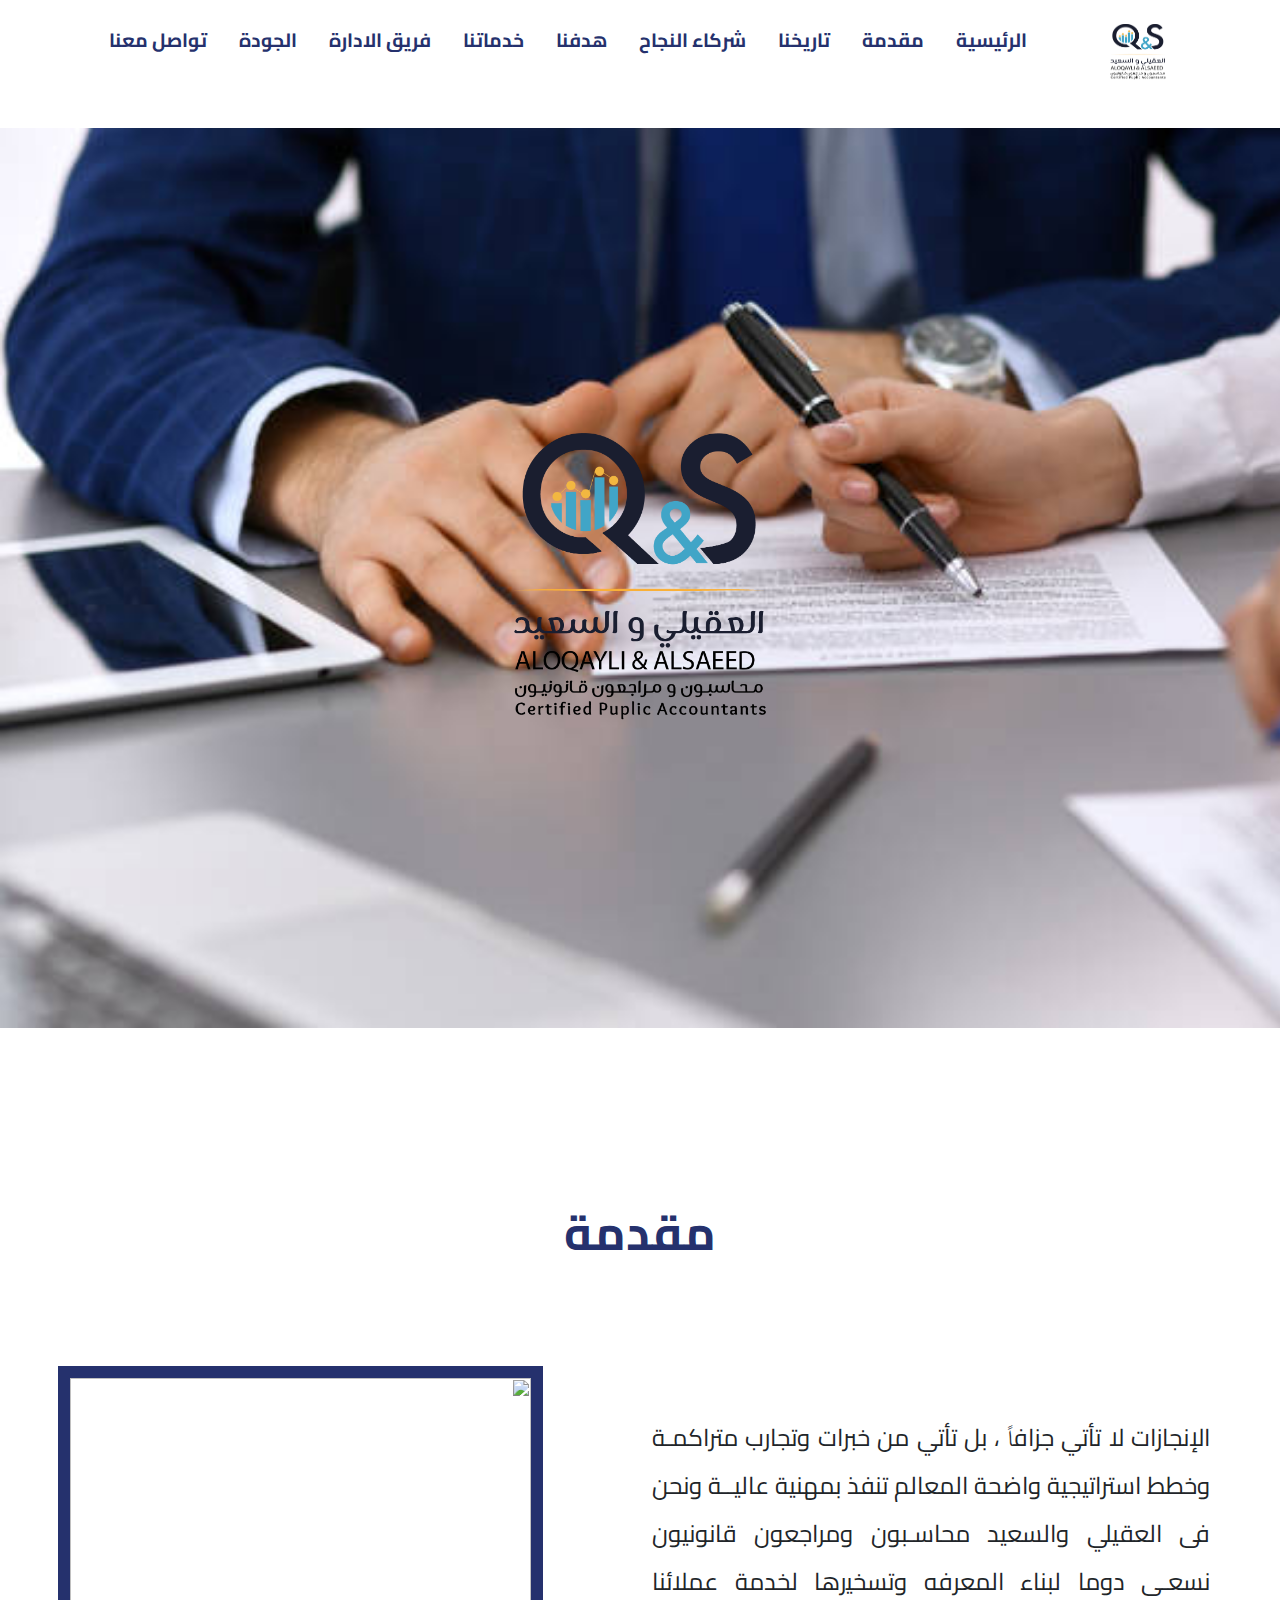
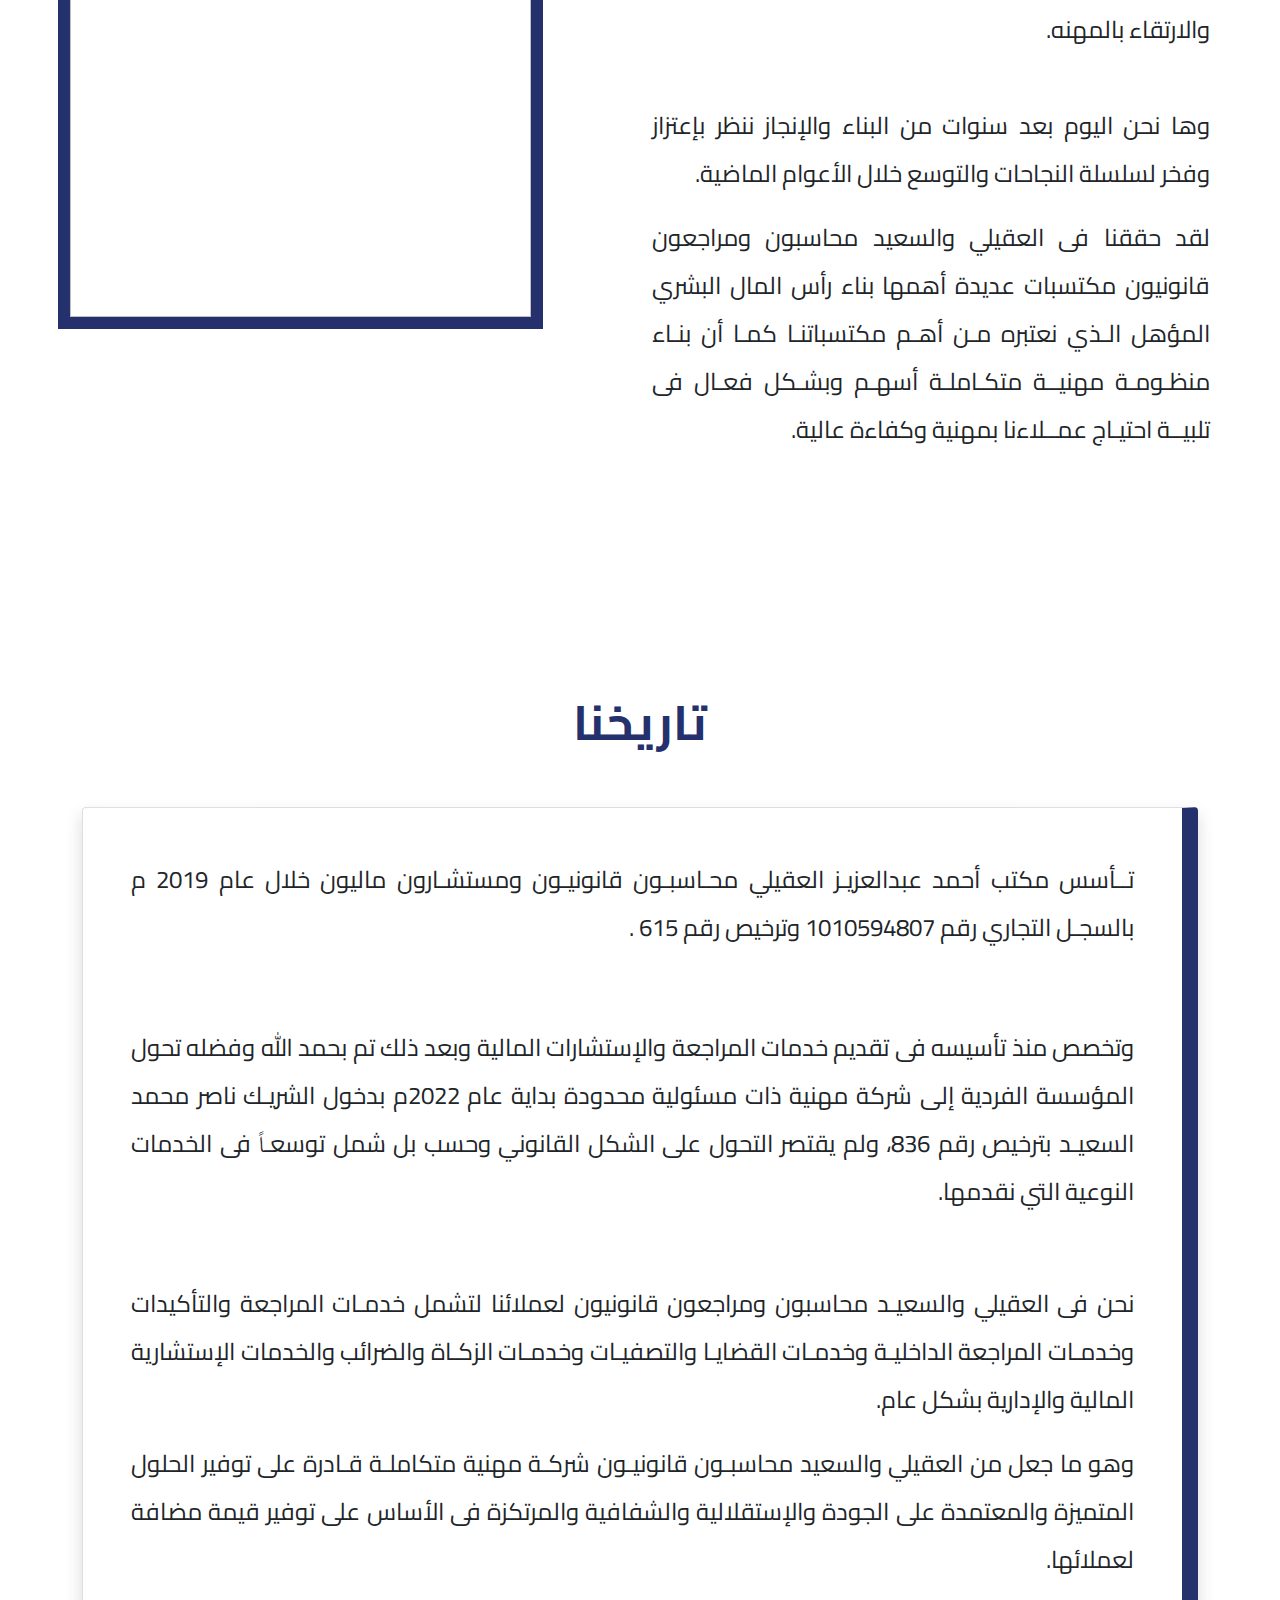
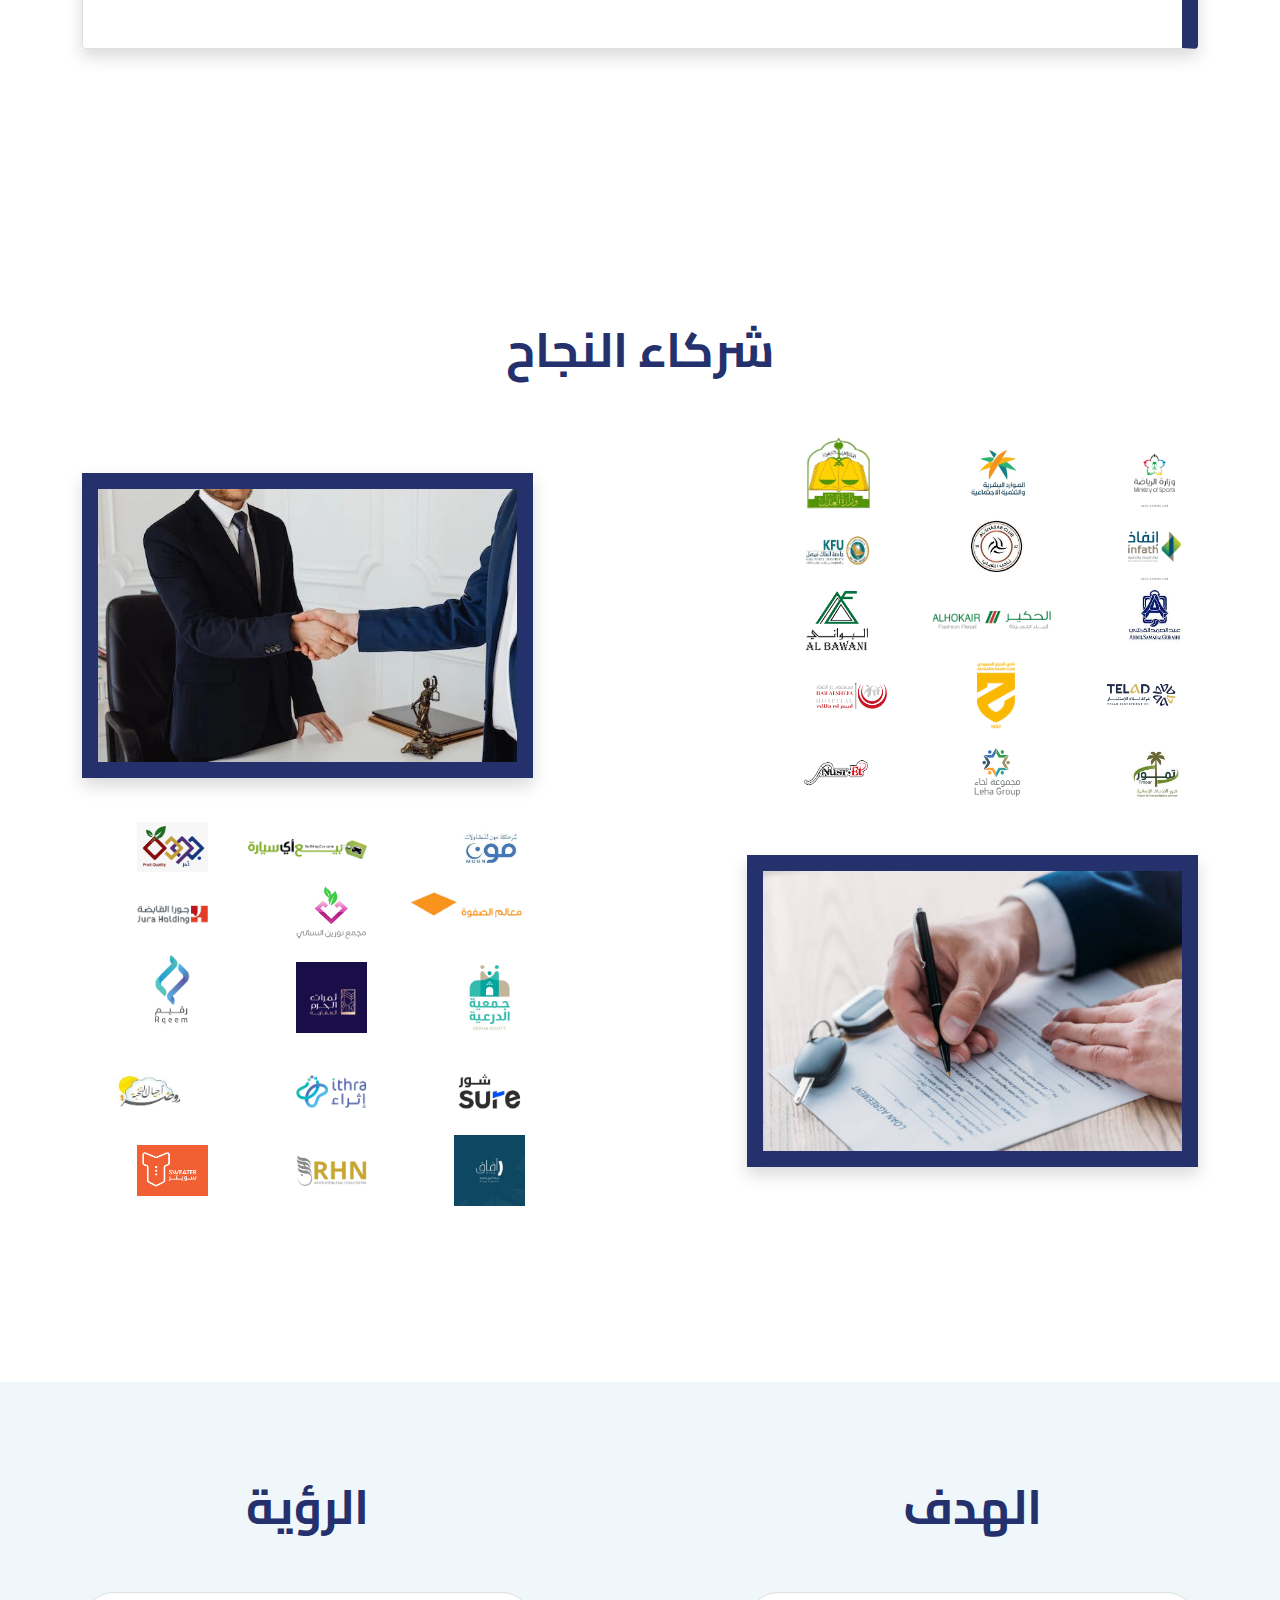
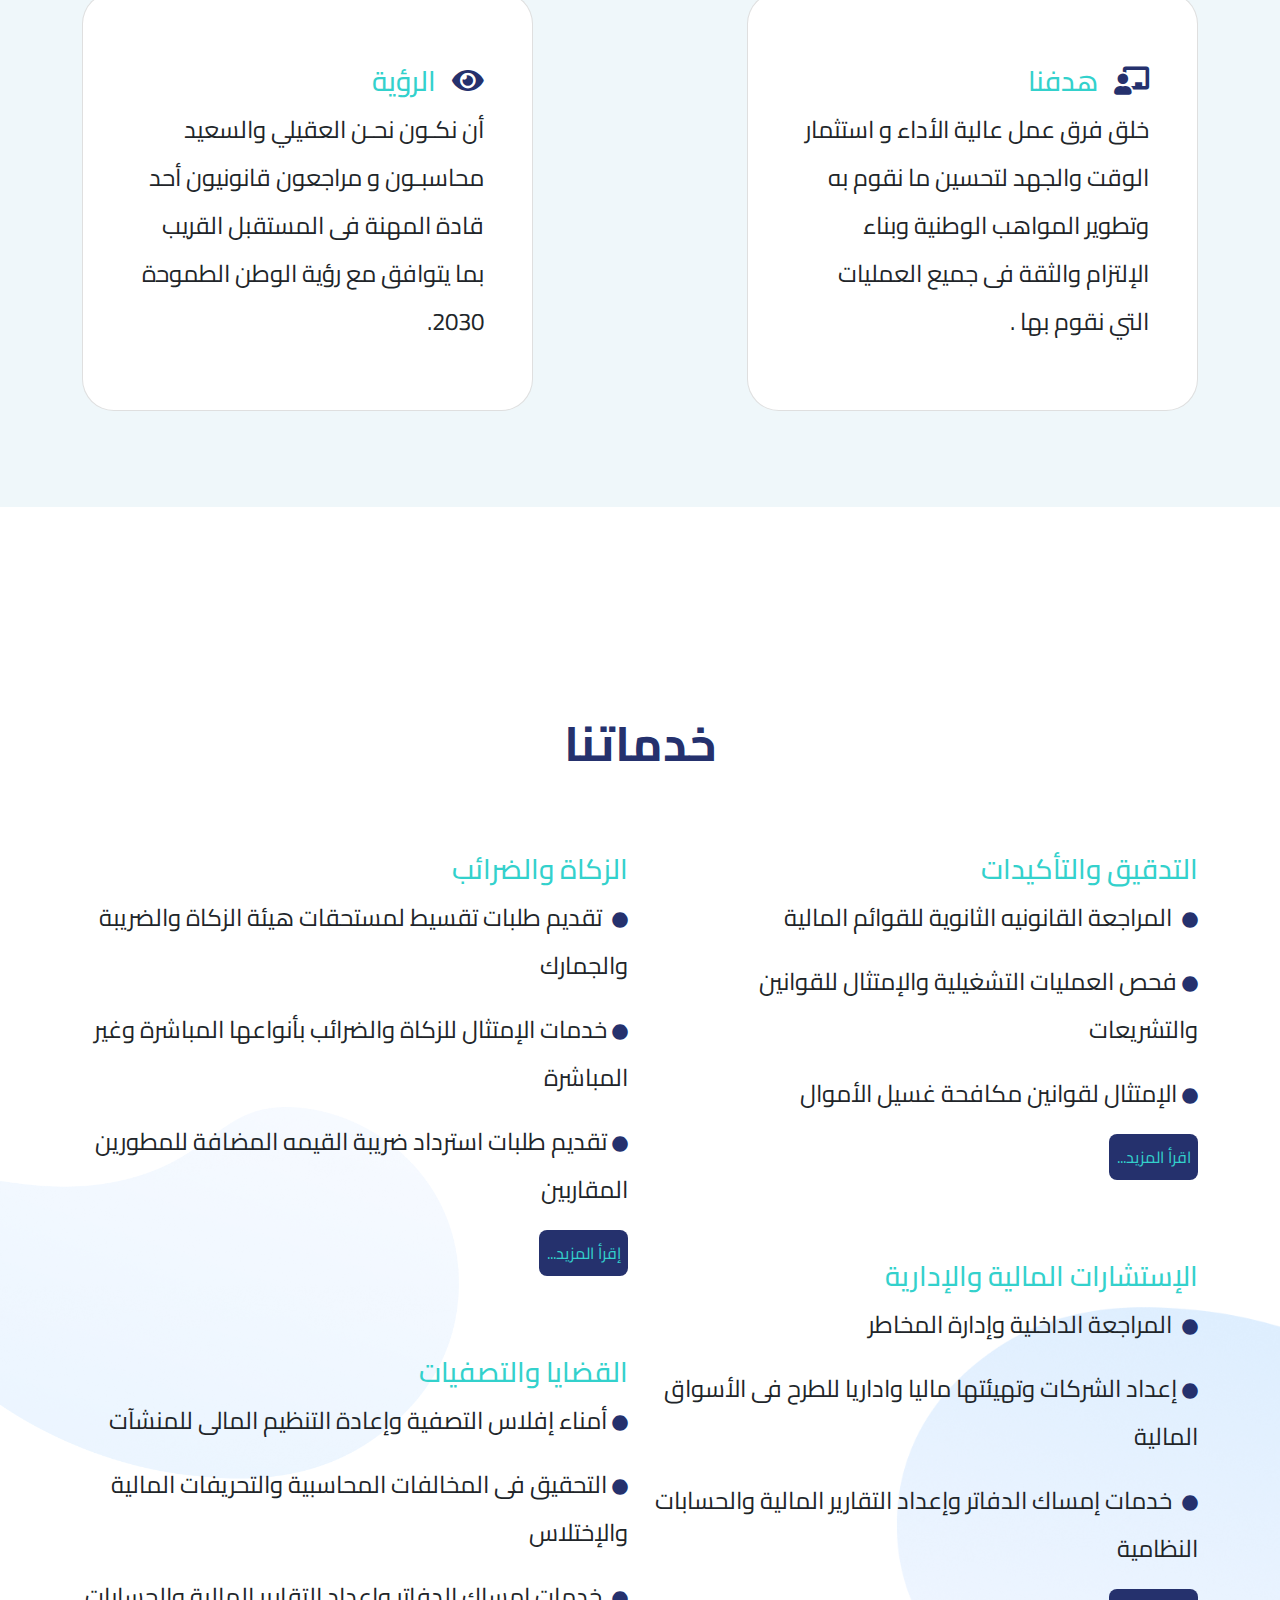
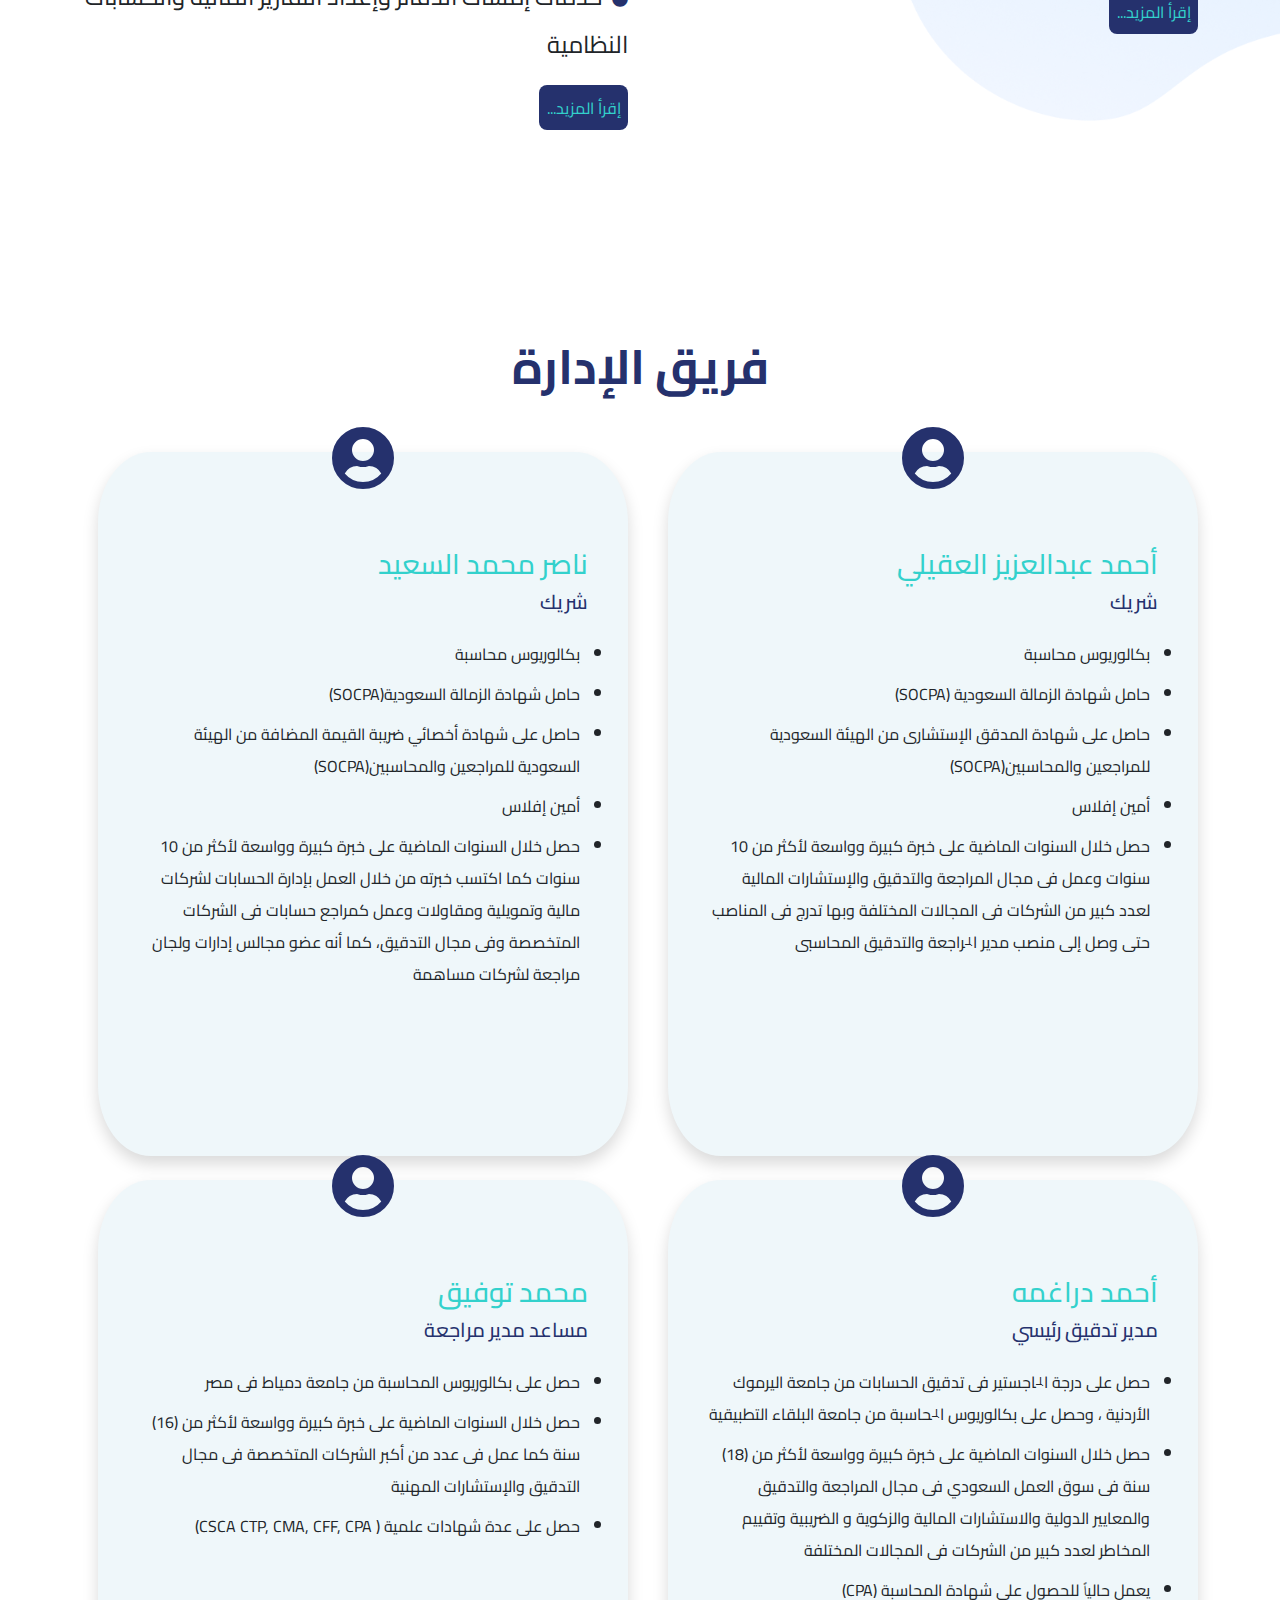
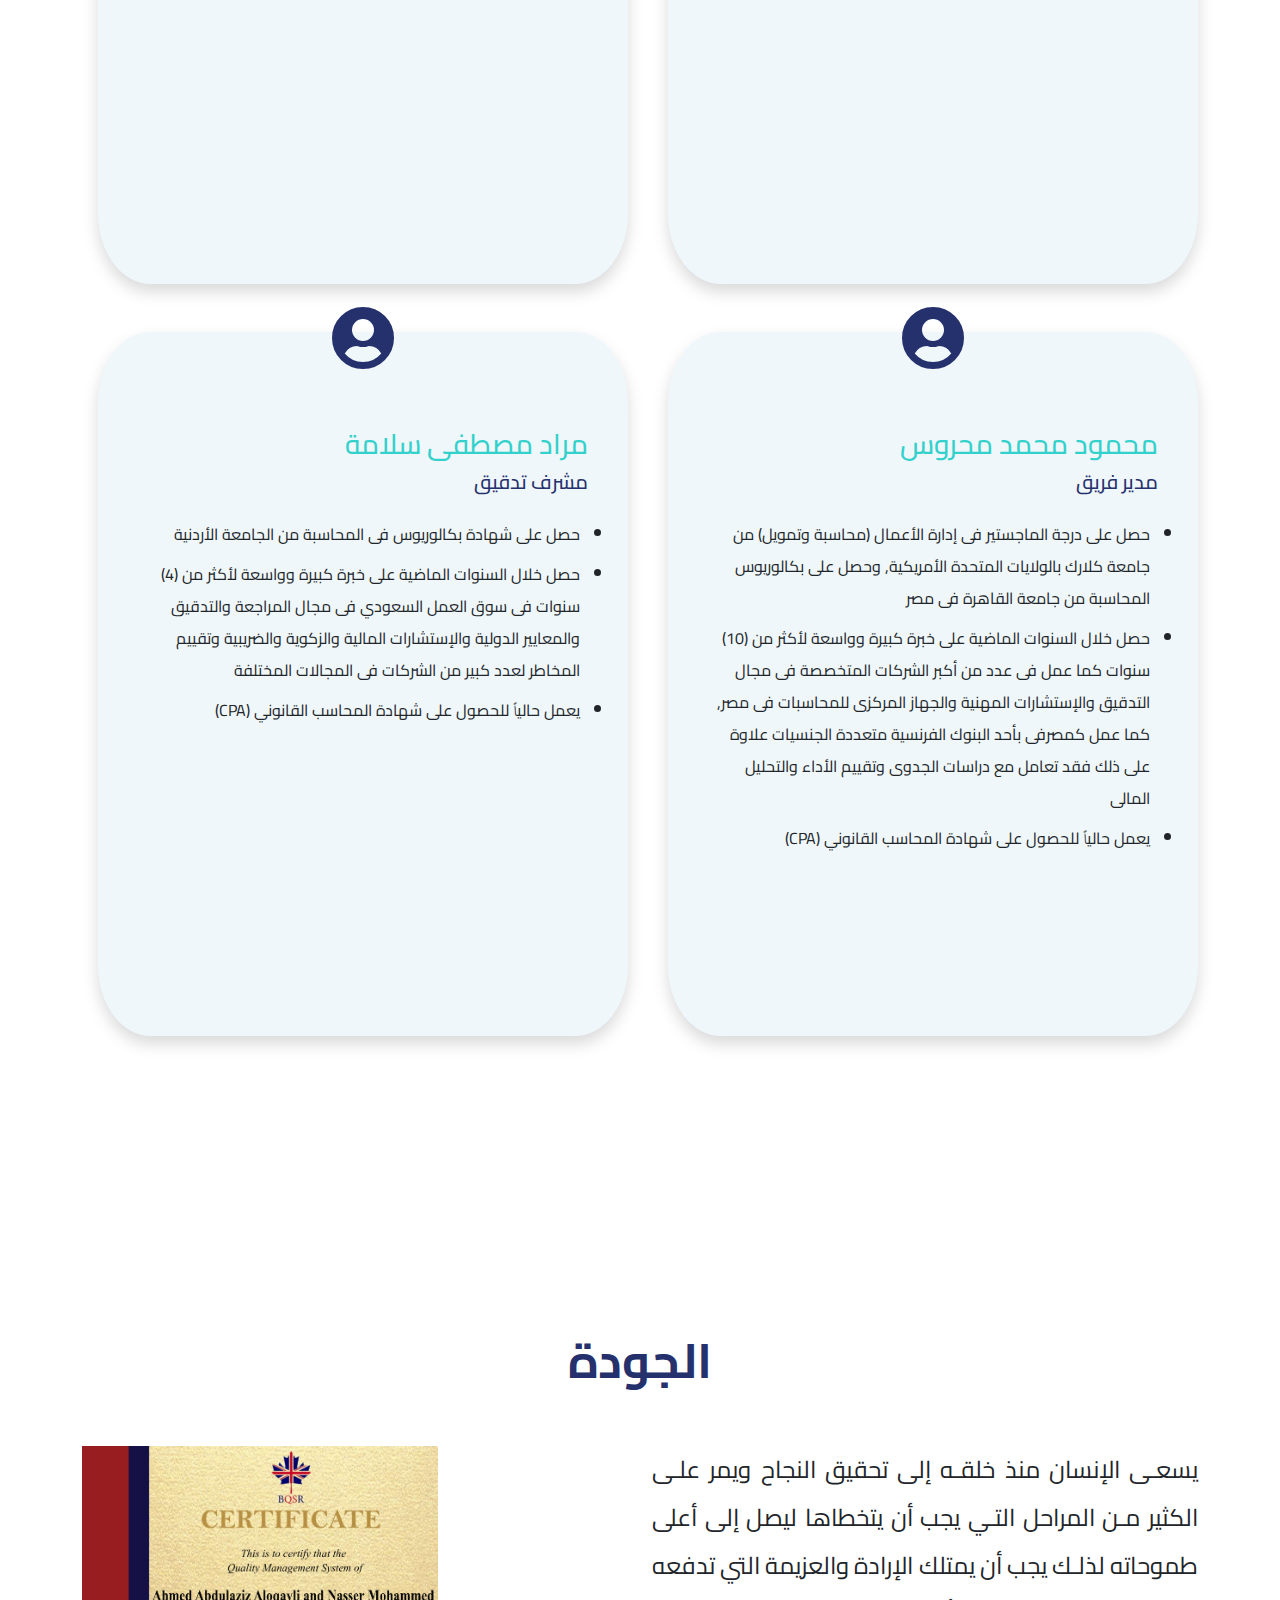
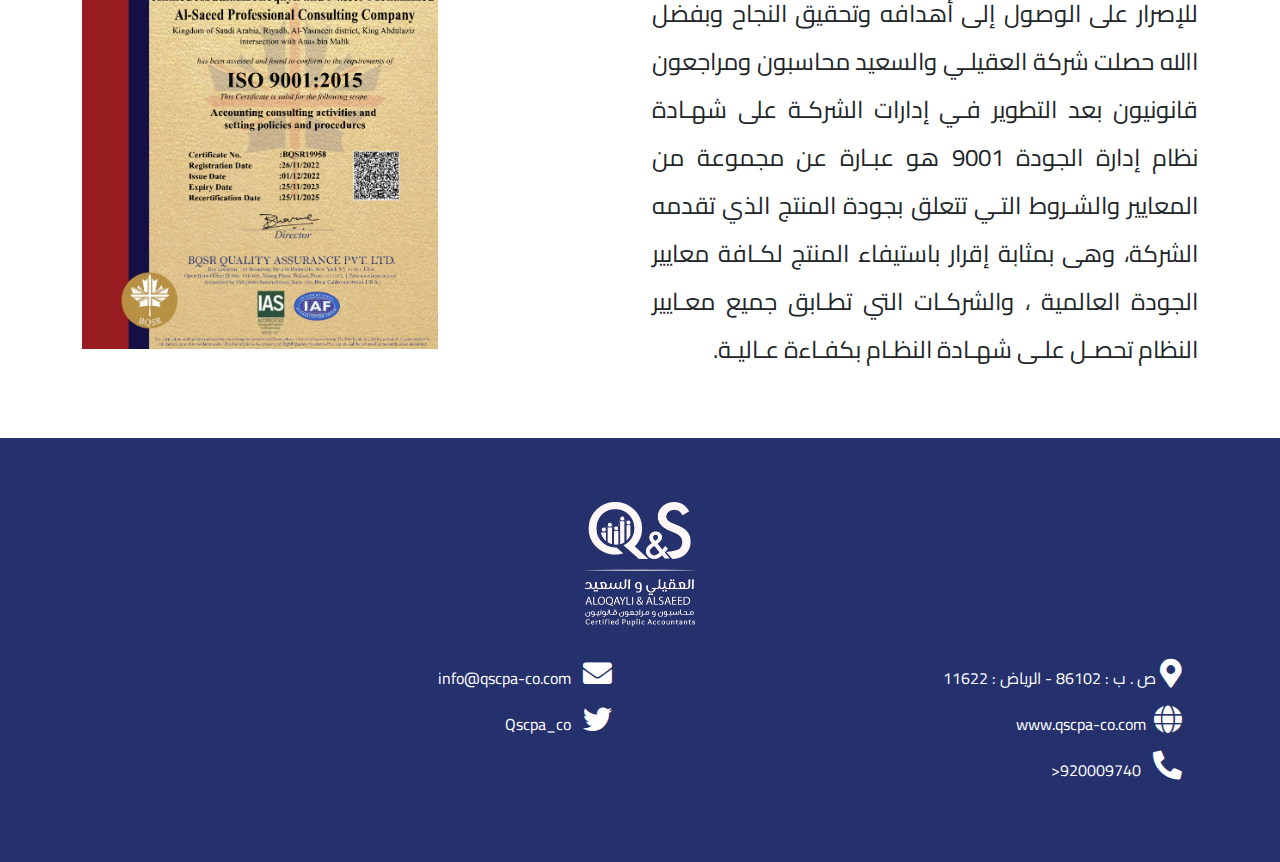
==== commit ece3fd86: "update" ====
--- a/index.html
+++ b/index.html
@@ -4,7 +4,7 @@
     <meta charset="UTF-8">
     <meta http-equiv="X-UA-Compatible" content="IE=edge">
     <meta name="viewport" content="width=device-width, initial-scale=1.0">
-    <title>profile</title>
+    <title>AlOQAYLI & ALSAEED</title>
     <link rel="preconnect" href="https://fonts.googleapis.com">
 <link rel="preconnect" href="https://fonts.gstatic.com" crossorigin>
 <!-- font family link-------------------------------------- -->
@@ -51,7 +51,7 @@
                 <a class="nav-link" href="#team">فريق الادارة</a>
               </li>
               <li class="nav-item">
-                <a class="nav-link" href="#quality">الجوده</a>
+                <a class="nav-link" href="#quality">الجودة</a>
               </li>
               <li class="nav-item">
                 <a class="nav-link" href="#contact">تواصل معنا</a>
@@ -72,17 +72,19 @@
          <!-- start about us section------------------------------------------------- -->
          <section class="about" id = "about">
             <div class="container p-0 shadow-3">
-                <header class="text-center "><h2>مقدمه</h2></header>
+                <header class="text-center "><h2>مقدمة</h2></header>
                 <div class="row justify-content-between mt-5  pt-5">
                     <div class="col-lg-6   ">
                     
                         <div class="about__content mt-5">
                          
-                            <p class="mb-5">اﻹﻧﺠﺎزات ﻻ ﺗﺄﺗﻲ ﺟﺰاﻓﴼ ، ﺑﻞ ﺗﺄﺗﻲ ﻣﻦ ﺧﺒﺮات وﺗﺠﺎرب ﻣﺘﺮاﮐﻤـﺔ وﺧﻄﻂ اﺳﺘﺮاﺗﯿﺠﯿﺔ واﺿﺤﺔ اﳌﻌﺎﻟﻢ ﺗﻨﻔﺬ ﺑﻤﻬﻨﯿﺔ ﻋﺎﻟﯿــﺔ وﻧﺤﻦ فى اﻟﻌﻘﯿﻠﻲ واﻟﺴﻌﯿﺪ ﻣﺤﺎﺳـﺒﻮن وﻣﺮاﺟﻌﻮن ﻗﺎﻧﻮﻧﯿﻮن ﻧﺴﻌـﯽ
-                                دوﻣﴼ ﻟﺒﻨﺎء اﳌﻌﺮﻓﺔ وﺗﺴﺨﯿﺮهﺎ ﻟﺨﺪﻣﺔ ﻋﻤﻼﺋﻨﺎ واﻻرﺗﻘﺎءﺑﺎﳌﻬﻨﺔ.</p>
-
-                                <p>ﺣﻘﻘﻨﺎ فى اﻟﻌﻘﯿﻠﻲ واﻟﺴﻌﯿﺪ ﻣﺤﺎﺳﺒﻮن وﻣﺮاﺟﻌﻮن ﻗﺎﻧﻮﻧﯿﻮن ﻣﮑﺘﺴﺒﺎت ﻋﺪﯾﺪة أهﻤﻬﺎ ﺑﻨﺎء رأس اﳌﺎل اﻟﺒﺸﺮي اﳌﺆهﻞ اﻟـﺬي ﻧﻌﺘﺒـﺮﻩ ﻣـﻦ أهـﻢ ﻣﮑﺘﺴﺒﺎﺗﻨـﺎ ﮐﻤـﺎ أن ﺑﻨـﺎء ﻣﻨﻈـﻮﻣـﺔ ﻣﻬﻨﯿــﺔ ﻣﺘﮑـﺎﻣﻠـﺔ أﺳﻬـﻢ وﺑﺸـﮑﻞ ﻓﻌـﺎل فى ﺗﻠﺒﯿــﺔ اﺣﺘﯿـﺎج ﻋﻤــﻼءﻧﺎ
-                                    ﺑﻤﻬﻨﯿﺔ وﮐﻔﺎءة ﻋﺎﻟﯿﺔ</p>
+                            <p class="mb-5">اﻹﻧﺠﺎزات ﻻ ﺗﺄﺗﻲ ﺟﺰاﻓﴼ ، ﺑﻞ ﺗﺄﺗﻲ ﻣﻦ ﺧﺒﺮات وﺗﺠﺎرب ﻣﺘﺮاﮐﻤـﺔ وﺧﻄﻂ اﺳﺘﺮاﺗﯿﺠﯿﺔ واﺿﺤﺔ المعالم ﺗﻨﻔﺬ ﺑﻤﻬﻨﯿﺔ ﻋﺎﻟﯿــﺔ وﻧﺤﻦ فى اﻟﻌﻘﯿﻠﻲ واﻟﺴﻌﯿﺪ ﻣﺤﺎﺳـﺒﻮن وﻣﺮاﺟﻌﻮن ﻗﺎﻧﻮﻧﯿﻮن ﻧﺴﻌـﯽ
+                            دوما ﻟﺒﻨﺎء المعرفه  وﺗﺴﺨﯿرها ﻟﺨﺪﻣﺔ ﻋﻤﻼﺋﻨﺎ واﻻرﺗﻘﺎء بالمهنه.</p>
+                            <p>وها نحن اليوم بعد سنوات من البناء والإنجاز ننظر بإعتزاز وفخر لسلسلة النجاحات والتوسع خلال الأعوام الماضية.</p>
+                        
+
+                                <p>لقد ﺣﻘﻘﻨﺎ فى اﻟﻌﻘﯿﻠﻲ واﻟﺴﻌﯿﺪ ﻣﺤﺎﺳﺒﻮن وﻣﺮاﺟﻌﻮن ﻗﺎﻧﻮﻧﯿﻮن ﻣﮑﺘﺴﺒﺎت ﻋﺪﯾﺪة أهمها ﺑﻨﺎء رأس المال اﻟﺒﺸﺮي المؤهل اﻟـﺬي نعتبره ﻣـﻦ أهـﻢ ﻣﮑﺘﺴﺒﺎﺗﻨـﺎ ﮐﻤـﺎ أن ﺑﻨـﺎء ﻣﻨﻈـﻮﻣـﺔ ﻣﻬﻨﯿــﺔ ﻣﺘﮑـﺎﻣﻠـﺔ أﺳﻬـﻢ وﺑﺸـﮑﻞ ﻓﻌـﺎل فى ﺗﻠﺒﯿــﺔ اﺣﺘﯿـﺎج ﻋﻤــﻼءﻧﺎ
+                              ﺑﻤﻬﻨﯿﺔ وﮐﻔﺎءة ﻋﺎﻟﯿﺔ.</p>
                            
                         </div>
                     </div>
@@ -104,17 +106,16 @@
             <header><h2 class="text-center">تاريخنا</h2></header>
             <div class="history__content mt-5 rounded-4 shadow">
               <div class="card shadow-5 rounded-2 ">
-                <p class="mb-4">ﺗــﺄﺳﺲ ﻣﮑﺘـﺐ أﺣﻤﺪ ﻋﺒﺪاﻟﻌﺰﯾـﺰ اﻟﻌﻘﯿﻠﻲ ﻣﺤـﺎﺳﺒـﻮن ﻗﺎﻧﻮﻧﯿـﻮن وﻣﺴﺘﺸـﺎرون ﻣﺎﻟﯿﻮن ﺧﻼل ﻋﺎم 2019 م ﺑﺎﻟﺴﺠـﻞ اﻟﺘﺠﺎري رﻗﻢ 1010594807 وﺗﺮﺧﯿﺺ رﻗﻢ 615 </p>
+                <p class="mb-4">ﺗــﺄﺳﺲ مكتب أﺣﻤﺪ ﻋﺒﺪاﻟﻌﺰﯾـﺰ اﻟﻌﻘﯿﻠﻲ ﻣﺤـﺎﺳﺒـﻮن ﻗﺎﻧﻮﻧﯿـﻮن وﻣﺴﺘﺸـﺎرون ﻣﺎﻟﯿﻮن ﺧﻼل ﻋﺎم 2019 م ﺑﺎﻟﺴﺠـﻞ اﻟﺘﺠﺎري رﻗﻢ 1010594807 وﺗﺮﺧﯿﺺ رﻗﻢ 615 .</p>
                 <br><br>
                 <p>
 
-                  وﺗﺨﺼﺺ ﻣﻨﺬ ﺗﺄﺳﯿﺴﻪ فى ﺗﻘﺪﯾﻢ ﺧﺪﻣﺎت اﳌﺮاﺟﻌﺔ واﻻﺳﺘﺸﺎرات اﳌﺎﻟﯿﺔ وﺑﻌﺪ ذﻟﻚ ﺗﻢ ﺑﺤﻤﺪ اﷲ وﻓﻀﻠﻪ ﺗﺤﻮل اﳌﺆﺳﺴﺔ اﻟﻔﺮدﯾﺔ اﻟﯽ ﺷﺮﮐﺔ ﻣﻬﻨﯿﺔ ذات ﻣﺴﺆوﻟﯿﺔ ﻣﺤﺪودة ﺑﺪاﯾﺔ ﻋﺎم 2022م ﺑﺪﺧﻮل اﻟﺸﺮﯾـﻚ ﻧـﺎﺻﺮ ﻣﺤﻤﺪ اﻟﺴﻌﯿـﺪ ﺑﺘﺮﺧﯿﺺ رﻗﻢ 836، وﻟﻢ ﯾﻘﺘﺼﺮ اﻟﺘﺤﻮل ﯽﻠﻋ اﻟﺸﮑﻞ اﻟﻘﺎﻧﻮﻧﻲ وﺣﺴﺐ ﺑـﻞ ﺷﻤﻞ ﺗﻮﺳﻌـﴼ فى اﻟﺨﺪﻣﺎت اﻟﻨﻮﻋﯿﺔ اﻟﺘﻲ ﻧﻘﺪﻣﻬﺎ</p>
+                  وﺗﺨﺼﺺ ﻣﻨﺬ ﺗﺄﺳﯿﺴﻪ فى ﺗﻘﺪﯾﻢ ﺧﺪﻣﺎت المراجعة والإستشارات المالية وﺑﻌﺪ ذﻟﻚ ﺗﻢ ﺑﺤﻤﺪ الله وﻓﻀﻠﻪ ﺗﺤﻮل المؤسسة اﻟﻔﺮدﯾﺔ إﻟﯽ ﺷﺮﮐﺔ ﻣﻬﻨﯿﺔ ذات مسئولية ﻣﺤﺪودة ﺑﺪاﯾﺔ ﻋﺎم 2022م ﺑﺪﺧﻮل اﻟﺸﺮﯾـﻚ ناصر ﻣﺤﻤﺪ اﻟﺴﻌﯿـﺪ ﺑﺘﺮﺧﯿﺺ رﻗﻢ 836، وﻟﻢ ﯾﻘﺘﺼﺮ اﻟﺘﺤﻮل على اﻟﺸﮑﻞ اﻟﻘﺎﻧﻮﻧﻲ وﺣﺴﺐ بل شمل ﺗﻮﺳﻌـﴼ فى اﻟﺨﺪﻣﺎت اﻟﻨﻮﻋﯿﺔ اﻟﺘﻲ ﻧﻘﺪﻣﻬﺎ.</p>
               <br><br>
               <p>
-                ﻧﺤﻦ فى اﻟﻌﻘﯿﻠﻲ واﻟﺴﻌﯿـﺪ ﻣﺤﺎﺳﺒﻮن وﻣﺮاﺟﻌﻮن ﻗﺎﻧﻮﻧﯿﻮن ﻟﻌﻤﻼﺋﻨﺎ ﻟﺘﺸﻤﻞ ﺧﺪﻣـﺎت اﳌﺮاﺟﻌﺔ واﻟﺘﺄﮐﯿﺪات وﺧﺪﻣـﺎت اﳌﺮاﺟﻌﺔ اﻟﺪاﺧﻠﯿـﺔ وﺧﺪﻣـﺎت اﻟﻘﻀﺎﯾـﺎ واﻟﺘﺼﻔﯿـﺎت وﺧﺪﻣـﺎت اﻟﺰﮐـﺎة واﻟﻀﺮاﺋﺐ واﻟﺨﺪﻣﺎت اﻻﺳﺘﺸﺎرﯾﺔ اﳌﺎﻟﯿﺔ واﻹدارﯾﺔ ﺑﺸﮑﻞ ﻋﺎم.</p>
+                ﻧﺤﻦ فى اﻟﻌﻘﯿﻠﻲ واﻟﺴﻌﯿـﺪ ﻣﺤﺎﺳﺒﻮن وﻣﺮاﺟﻌﻮن ﻗﺎﻧﻮﻧﯿﻮن ﻟﻌﻤﻼﺋﻨﺎ ﻟﺘﺸﻤﻞ ﺧﺪﻣـﺎت المراجعة واﻟﺘﺄﮐﯿﺪات وﺧﺪﻣـﺎت المراجعة اﻟﺪاﺧﻠﯿـﺔ وﺧﺪﻣـﺎت اﻟﻘﻀﺎﯾـﺎ واﻟﺘﺼﻔﯿـﺎت وﺧﺪﻣـﺎت اﻟﺰﮐـﺎة واﻟﻀﺮاﺋﺐ واﻟﺨﺪﻣﺎت الإستشارية المالية واﻹدارﯾﺔ ﺑﺸﮑﻞ ﻋﺎم.</p>
                 <p>
-                وهﻮ ﻣﺎ ﺟﻌﻞ ﻣﻦ اﻟﻌﻘﯿﻠﻲ واﻟﺴﻌﯿﺪ ﻣﺤﺎﺳﺒـﻮن ﻗﺎﻧﻮﻧﯿـﻮن ﺷﺮﮐـﺔ ﻣﻬﻨﯿﺔ ﻣﺘﮑﺎﻣﻠـﺔ ﻗـﺎدرة على ﺗﻮﻓﯿﺮ اﻟﺤﻠﻮل اﳌﺘﻤﯿﺰة واﳌﻌﺘﻤﺪة على اﻟﺠﻮدة واﻻﺳﺘﻘﻼﻟﯿﺔ واﻟﺸﻔـﺎﻓﯿـﺔ و اﳌـﺮﺗﮑﺰة فى
-                  اﻷﺳﺎس على ﺗﻮﻓﯿﺮ ﻗﯿﻤﺔ ﻣﻀﺎﻓﺔ ﻟﻌﻤﻼﺋﻬﺎ.
+                وهو ﻣﺎ ﺟﻌﻞ ﻣﻦ اﻟﻌﻘﯿﻠﻲ واﻟﺴﻌﯿﺪ ﻣﺤﺎﺳﺒـﻮن ﻗﺎﻧﻮﻧﯿـﻮن ﺷﺮﮐـﺔ ﻣﻬﻨﯿﺔ ﻣﺘﮑﺎﻣﻠـﺔ ﻗـﺎدرة على ﺗﻮﻓﯿﺮ اﻟﺤﻠﻮل المتميزة والمعتمدة على اﻟﺠﻮدة والإستقلالية والشفافية والمرتكزة فى الأساس على ﺗﻮﻓﯿﺮ ﻗﯿﻤﺔ مضافة ﻟﻌﻤﻼﺋﻬﺎ.
                   </p>
               </div>
             </div>
@@ -126,13 +127,13 @@
             <header ><h2 class="text-center">شركاء النجاح</h2></header>
             <div class="row justify-content-between">
 
-              <div class="col-lg-6 col-sm-12 ">
+              <div class="col-lg-5 col-sm-12  ">
                 <div class="logos">
                   <div class="row justify-content-around align-items-center">
                   
                     
                       
-                      <div class="box">
+                      <div class="box  img-logo">
                       <img src="assets/images/وزارة الرياضية السعودية.png" alt="">
                       
                     </div>
@@ -142,8 +143,8 @@
                          </div>
                     
                     
-                      <div class="box">
-                      <img src="assets/images/شعار-وزارة-العدل-السعودية.webp" alt="" class="adl">
+                      <div class="box  img-logo">
+                      <img src="assets/images/شعار-وزارة-العدل-السعودية.webp" alt="" class="">
                         </div>
                     </div></div>
                     <div class="logos">
@@ -166,7 +167,7 @@
                             </div>
                         </div></div>
                         <div class="logos">
-                          <div class="row justify-content-around align-items-center">
+                          <div class="row justify-content-around align-items-center  mb-2">
                           
                             
                               
@@ -175,7 +176,7 @@
                               
                             </div>
                             
-                              <div class="img-box">
+                              <div class="img-box haker-logo">
                               <img src="assets/images/الحكير.png" alt="" class="logo">
                                  </div>
                             
@@ -184,7 +185,7 @@
                               <img src="assets/images/البوانى.png" alt="" class="adl">
                                 </div>
                             </div></div>
-                            <div class="logos">
+                            <div class="logos  mb-2">
                               <div class="row justify-content-around align-items-center">
                               
                                 
@@ -194,8 +195,8 @@
                                   
                                 </div>
                                 
-                                  <div class="box">
-                                  <img src="assets/images/نادى الحزم.png" alt="">
+                                  <div class=" img-box-logo ">
+                                  <img src="assets/images/نادى الحزم.png" alt="" class="img-fluid">
                                      </div>
                                 
                                 
@@ -204,27 +205,8 @@
                                     </div>
                                 </div></div>
 
-                                   <div class="logos">
-                  <div class="row justify-content-around align-items-center">
-                  
-                    
-                      
-                      <div class="img-box">
-                      <img src="assets/images/صفوة.png" alt="" class="logo">
-                      
-                    </div>
-                    
-                      <div class="box">
-                      <img src="assets/images/مجمع.png" alt="">
-                         </div>
-                    
-                    
-                      <div class="box">
-                      <img src="assets/images/جورا القابضه.jpg" alt="" class="adl">
-                        </div>
-                    </div></div>
                     <div class="logos">
-                      <div class="row justify-content-around align-items-center">
+                      <div class="row justify-content-around align-items-center mb-2">
                       
                         
                           
@@ -238,8 +220,8 @@
                              </div>
                         
                         
-                          <div class="box">
-                          <img src="assets/images/nusrpng" alt="" class="adl">
+                          <div class="box ">
+                          <img src="assets/images/nusrpng" alt="" class="nusr-logo">
                             </div>
                         </div></div>
                               </div>
@@ -259,9 +241,9 @@
           </div>
         </div>
 
-          <div class="col-lg-6 col-sm-12 ">
+          <div class="col-lg-5 col-sm-12 ">
             <div class="logos">
-              <div class="row justify-content-around align-items-center">
+              <div class="row justify-content-around align-items-center mb-2">
               
                 
                   
@@ -280,7 +262,7 @@
                     </div>
                 </div></div>
                 <div class="logos">
-                  <div class="row justify-content-around align-items-center">
+                  <div class="row justify-content-around align-items-center mb-2">
                   
                     
                       
@@ -299,7 +281,7 @@
                         </div>
                     </div></div>
                     <div class="logos">
-                      <div class="row justify-content-around align-items-center">
+                      <div class="row justify-content-around align-items-center mb-2">
                       
                         
                           
@@ -318,7 +300,7 @@
                             </div>
                         </div></div>
                         <div class="logos">
-                          <div class="row justify-content-around align-items-center">
+                          <div class="row justify-content-around align-items-center mb-2">
                           
                             
                               
@@ -333,7 +315,7 @@
                             
                             
                               <div class="img-box">
-                              <img src="assets/images/روضة.jpeg" alt="" class="logo">
+                              <img src="assets/images/روضة.jpeg" alt="" class="logos">
                                 </div>
                             </div></div>
                               
@@ -376,15 +358,15 @@
               <div class="right__content card shadow-3 ">
                 <h3> <i class="fas fa-chalkboard-teacher"></i>هدفنا  </i></h3>
                 <p>ﺧﻠﻖ ﻓﺮق ﻋﻤﻞ ﻋﺎﻟﯿﺔ اﻷداء و اﺳﺘﺜﻤﺎر اﻟﻮﻗﺖ واﻟﺠﻬﺪ ﻟﺘﺤﺴﯿﻦ ﻣﺎ ﻧﻘﻮم ﺑﻪ
-                  وﺗﻄﻮﯾﺮ اﳌﻮاهﺐ اﻟﻮﻃﻨﯿﺔ وﺑﻨﺎء اﻻﻟﺘﺰام واﻟﺜﻘﺔ ﻲﻓ ﺟﻤﯿﻊ اﻟﻌﻤﻠﯿﺎت اﻟﺘﻲ ﻧﻘﻮم ﺑﻬﺎ .</p>
+                  وﺗﻄﻮﯾﺮ المواهب اﻟﻮﻃﻨﯿﺔ وﺑﻨﺎء الإلتزام واﻟﺜﻘﺔ فى ﺟﻤﯿﻊ اﻟﻌﻤﻠﯿﺎت اﻟﺘﻲ ﻧﻘﻮم ﺑﻬﺎ .</p>
                  </div></div>
                   
                  <div class="col-lg-5">
                         <header><h2 class="text-center">الرؤية</h2></header>
                   <div class="right__content card shadow-3 ">
                     <h3><i class="fas fa-eye"></i>الرؤية </i></h3>
-                    <p>أن ﻧﮑـﻮن ﻧﺤـﻦ اﻟﻌﻘﯿﻠﻲ واﻟﺴﻌﯿﺪ ﻣﺤﺎﺳﺒـﻮن و ﻣﺮاﺟﻌﻮن ﻗﺎﻧﻮﻧﯿﻮن أﺣﺪ ﻗﺎدة  اﳌﺴﺘﻘﺒـﻞ
-                      اﻟﻘﺮﯾﺐ ﺑﻤﺎ ﯾﺘﻮاﻓﻖ ﻣﻊ رؤﯾﺔ اﻟﻮﻃﻦ اﻟﻄﻤﻮﺣﺔ .2030.</p>
+                    <p>أن ﻧﮑـﻮن ﻧﺤـﻦ اﻟﻌﻘﯿﻠﻲ واﻟﺴﻌﯿﺪ ﻣﺤﺎﺳﺒـﻮن و ﻣﺮاﺟﻌﻮن ﻗﺎﻧﻮﻧﯿﻮن أﺣﺪ ﻗﺎدة المهنة فى المستقبل
+                      اﻟﻘﺮﯾﺐ ﺑﻤﺎ ﯾﺘﻮاﻓﻖ ﻣﻊ رؤﯾﺔ اﻟﻮﻃﻦ اﻟﻄﻤﻮﺣة 2030.</p>
                      </div></div>
                  </div>
               
@@ -403,11 +385,11 @@
                 <h3>التدقيق والتأكيدات</h3>
                 <div>
                
-                <p><i class="fas fa-circle"></i>المراجعه القانونيه الثانوية للقوائم الماليه</p>
+                <p><i class="fas fa-circle"></i> المراجعة القانونيه الثانوية للقوائم المالية</p>
                 </div>
                 <div>
                   
-                  <p><i class="fas fa-circle"></i>فحص العمليات التشغيلية والامتثال للقوانين والتشريعات</p>
+                  <p><i class="fas fa-circle"></i>فحص العمليات التشغيلية والإمتثال للقوانين والتشريعات</p>
                   </div>
                   <div>
                  
@@ -423,7 +405,7 @@
                       </div>
                       <div>
                         
-                        <p><i class="fas fa-circle"></i>فحص عمليات الاندماج والإستحواذ ومراجعة العناية الواجبة</p>
+                        <p><i class="fas fa-circle"></i>فحص عمليات الإندماج والإستحواذ ومراجعة العناية الواجبة</p>
                         </div>
                         <div>
                        
@@ -431,25 +413,25 @@
                           </div></div>
                       
                         </div>
-                        <button class="btn seeBtn2"  onclick="displayService1();"> ...اقرأ المزيد</button></div>
+                        <button class="btn seeBtn2"  onclick="displayService1();"> اقرأ المزيد...</button></div>
                         <div class="">
-                    <h3>الاستشارات المالية والادارية</h3>
+                    <h3>الإستشارات المالية والإدارية</h3>
                     <div>
-                      <p><i class="fas fa-circle"></i> المراجعه الداخلية وادارة المخاطر</p>
+                      <p><i class="fas fa-circle"></i> المراجعة الداخلية وإدارة المخاطر</p>
                     </div>
 
                     <div>
-                      <p><i class="fas fa-circle"></i>اعداد الشركات وتهيئتها ماليا واداريا للطرح فى الأسواق الماليه</p>
+                      <p><i class="fas fa-circle"></i>إعداد الشركات وتهيئتها ماليا واداريا للطرح فى الأسواق المالية</p>
                     </div>
                     <div>
-                      <p><i class="fas fa-circle"></i> خدمات امساك الدفاتر وإعداد التقارير المالية والحسابات النظامية</p>
+                      <p><i class="fas fa-circle"></i> خدمات إمساك الدفاتر وإعداد التقارير المالية والحسابات النظامية</p>
                     </div>
                   
                     <div class="bottom-data-more  d-none" id = "more2">
                       
                       <div>
                      <div>
-                      <p><i class="fas fa-circle"></i> القيام بأعمال المحاسب القانونى طبقا لمتطلبات الترخيص حسب نظام وافى -البيع على الخارطه</p>
+                      <p><i class="fas fa-circle"></i> القيام بأعمال المحاسب القانونى طبقا لمتطلبات الترخيص حسب نظام وافى -البيع على الخارطة</p>
                       </div>
                       <div>
                         
@@ -459,7 +441,7 @@
                        
                           <p><i class="fas fa-circle"></i> عمل دراسة الجدوى الإقتصادية وتقييم المشروعات</p>
                           </div>   </div></div>
-                          <button class="btn seeBtn2"  onclick="displayService2();"> ...اقرأ المزيد</button>
+                          <button class="btn seeBtn2"  onclick="displayService2();">إقرأ المزيد...</button>
                         
                   
                   </div>
@@ -476,34 +458,34 @@
                 </div>
                 <div>
                   
-                  <p><i class="fas fa-circle"></i>خدمات الإمتثال للزكاة والضرايب بأنواعها المباشرة وغير المباشرة</p>
+                  <p><i class="fas fa-circle"></i>خدمات الإمتثال للزكاة والضرائب بأنواعها المباشرة وغير المباشرة</p>
                   </div>
                   <div>
                  
-                    <p><i class="fas fa-circle"></i>تقديم طلبات استرداد ضريبة القيمه المضافة للمطورين المقربين </p>
+                    <p><i class="fas fa-circle"></i>تقديم طلبات استرداد ضريبة القيمه المضافة للمطورين المقاربين </p>
                     </div>
 
                     <div class="bottom-data-more  d-none" id = "more3">
                       
                       <div>
                      <div>
-                      <p><i class="fas fa-circle"></i>تقديم اعتراضات (الزكاة - ضريبة الدخل -ضريبة القيمة المضافه - ضريبة الإستقطاع -ضريبة التصرفات العقارية)لدى هيئة الزكاة والضريبة والجمارك</p>
+                      <p><i class="fas fa-circle"></i>تقديم اعتراضات (الزكاة - ضريبة الدخل -ضريبة القيمة المضافه - ضريبة الإستقطاع-ضريبة التصرفات العقارية)لدى هيئة الزكاة والضريبة والجمارك</p>
                       </div>
                       <div>
                         
-                        <p><i class="fas fa-circle"></i>إدارة مشروع التحول للمعايير الدولية للتقارير المالية</p>
+                        <p><i class="fas fa-circle"></i>تسجيل العقارات على منصة التصرفات العقارية وتعديل ومتابعة الطلبات</p>
                         </div>
                         <div>
                        
                           <p><i class="fas fa-circle"></i> تقديم إقرارات  (الزكاة - ضريبة الدخل -ضريبة القيمة المضافه - ضريبة الإستقطاع -ضريبة التصرفات العقارية)لدى هيئة الزكاة والضريبة والجمارك</p>
                           </div>   </div></div>
-                          <button class="btn seeBtn2"  onclick="displayService3();"> ...اقرأ المزيد</button>
+                          <button class="btn seeBtn2"  onclick="displayService3();"> إقرأ المزيد...</button>
                </div>
 
                <div>
                     <h3>القضايا والتصفيات</h3>
                     <div>
-                      <p>  <i class="fas fa-circle"></i>أمناء إفلاس "التصفية وإعادة التنظيم المالى للمنشآت</p>
+                      <p>  <i class="fas fa-circle"></i>أمناء إفلاس التصفية وإعادة التنظيم المالى للمنشآت</p>
                     </div>
                       
                     <div>
@@ -511,7 +493,7 @@
                         <i class="fas fa-circle"></i>التحقيق فى المخالفات المحاسبية والتحريفات المالية والإختلاس</p>
                     </div>
                     <div>
-                      <p><i class="fas fa-circle"></i> خدمات امساك الدفاتر وإعداد التقارير المالية والحسابات النظامية</p>
+                      <p><i class="fas fa-circle"></i> خدمات إمساك الدفاتر وإعداد التقارير المالية والحسابات النظامية</p>
                     </div>
 
                     <div class="bottom-data-more  d-none" id = "more4">
@@ -528,7 +510,7 @@
                        
                           <p><i class="fas fa-circle"></i> استشارات مكافحة الإحتيال</p>
                           </div>   </div></div>
-                          <button class="btn seeBtn2"  onclick="displayService4();"> ...اقرأ المزيد</button>
+                          <button class="btn seeBtn2"  onclick="displayService4();"> إقرأ المزيد...</button>
               </div></div>
             </div>
           
@@ -550,10 +532,10 @@
       <h5>شريك</h5>
       <ul>
       <li>بكالوريوس محاسبة</li>
-      <li>ﺣﺎﻣﻞ ﺷﻬﺎدة اﻟﺰﻣﺎﻟﺔ اﻟﺴﻌﻮدﯾﺔ</h4>
-       <li>ﺣﺎﺻﻞ على ﺷﻬﺎدة اﳌﺪﻗﻖ اﻻﺳﺘﺸﺎري ﻣﻦ اﻟﻬﯿﺌﺔ اﻟﺴﻌﻮدﯾﺔ ﻟﻠﻤﺮاﺟﻌﯿﻦ و اﳌﺤﺎﺳﺒﯿﻦ(SOCPA)</li>
+      <li> ﺣﺎﻣﻞ ﺷﻬﺎدة اﻟﺰﻣﺎﻟﺔ اﻟﺴﻌﻮدﯾﺔ (SOCPA)</h4>
+       <li>ﺣﺎﺻﻞ على ﺷﻬﺎدة المدقق الإستشارى ﻣﻦ اﻟﻬﯿﺌﺔ اﻟﺴﻌﻮدﯾﺔ ﻟﻠﻤﺮاﺟﻌﯿﻦ والمحاسبين(SOCPA)</li>
       <li>أمين إفلاس</li>
-      <li>ﺣﺼﻞ ﺧﻼل اﻟﺴﻨﻮات اﳌﺎﺿﯿﺔ على ﺧﺒﺮة ﮐﺒﯿﺮة وواﺳﻌﺔ ﻷﮐﺜﺮ ﻣﻦ 10 ﺳﻨﻮات وﻋﻤﻞ فى ﻣﺠﺎل اﳌﺮاﺟﻌﺔ واﻟﺘﺪﻗﯿﻖ و اﻻﺳﺘﺸﺎرات اﳌﺎﻟﯿﺔ ﻟﻌﺪد ﮐﺒﯿﺮ ﻣﻦ اﻟﺸﺮﮐﺎت فى اﳌﺠﺎﻻت اﳌﺨﺘﻠﻔﺔ وﺑﻬﺎ ﺗﺪرج اﳌﻨﺎﺻﺐ ﺣﺘﯽ وﺻﻞ إﻟﯽ ﻣﻨﺼﺐ ﻣﺪﯾﺮ اﳌﺮاﺟﻌﺔ واﻟﺘﺪﻗﯿﻖ اﳌﺤﺎﺳﺒﻲ</li>
+      <li>ﺣﺼﻞ ﺧﻼل اﻟﺴﻨﻮات الماضية على ﺧﺒﺮة ﮐﺒﯿﺮة وواﺳﻌﺔ ﻷﮐﺜﺮ ﻣﻦ 10 ﺳﻨﻮات وﻋﻤﻞ فى ﻣﺠﺎل المراجعة واﻟﺘﺪﻗﯿﻖ والإستشارات المالية ﻟﻌﺪد ﮐﺒﯿﺮ ﻣﻦ اﻟﺸﺮﮐﺎت فى المجالات المختلفة وﺑﻬﺎ ﺗﺪرج فى المناصب ﺣﺘﯽ وﺻﻞ إﻟﯽ ﻣﻨﺼﺐ ﻣﺪﯾﺮ اﳌﺮاﺟﻌﺔ واﻟﺘﺪﻗﯿﻖ المحاسبى</li>
     </ul> </div></div>
 
     <div class="col-md-6 col-xxl-4  mb-4 col-sm-12">
@@ -564,9 +546,9 @@
         <ul>
           <li>  ﺑﮑﺎﻟﻮرﯾﻮس ﻣﺤﺎﺳﺒﺔ </li>
           <li>ﺣﺎﻣﻞ ﺷﻬﺎدة اﻟﺰﻣﺎﻟﺔ اﻟﺴﻌﻮدﯾﺔ(SOCPA)</li>
-          <li>ﺣﺎﺻﻞ على ﺷﻬﺎدة أﺧﺼﺎﺋﻲ ﺿﺮﯾﺒﺔ اﻟﻘﯿﻤﺔ اﳌﻀﺎﻓﺔ ﻣﻦ اﻟﻬﯿﺌﺔ اﻟﺴﻌﻮدﯾﺔ ﻟﻠﻤﺮاﺟﻌﯿﻦ و اﳌﺤﺎﺳﺒﯿﻦ(SOCPA)</li>
+          <li>ﺣﺎﺻﻞ على ﺷﻬﺎدة أﺧﺼﺎﺋﻲ ﺿﺮﯾﺒﺔ اﻟﻘﯿﻤﺔ المضافة ﻣﻦ اﻟﻬﯿﺌﺔ اﻟﺴﻌﻮدﯾﺔ ﻟﻠﻤﺮاﺟﻌﯿﻦ والمحاسبين(SOCPA)</li>
           <li>أمين إفلاس</li>
-          <li> ﺣﺼﻞ ﺧﻼل اﻟﺴﻨﻮات اﳌﺎﺿﯿﺔ ﯽﻠﻋ ﺧﺒﺮة ﮐﺒﯿﺮة وواﺳﻌﺔ ﻷﮐﺜﺮ من 10 ﺳﻨﻮات ﮐﻤﺎ اﮐﺘﺴﺐ ﺧﺒﺮﺗﻪ ﻣﻦ ﺧﻼل اﻟﻌﻤﻞ ﺑﺈدارة اﻟﺤﺴﺎﺑﺎت ﻟﺸﺮﮐﺎت ﻣﺎﻟﯿﺔ وﺗﻤﻮﯾﻠﯿﺔ وﻣﻘﺎوﻻت وﻋﻤﻞ ﮐﻤﺮاﺟﻊ ﺣﺴﺎﺑﺎت فى اﻟﺸﺮﮐﺎت اﳌﺘﺨﺼﺼﺔ  وفى ﻣﺠﺎل اﻟﺘﺪﻗﯿﻖ، ﮐﻤﺎ أﻧﻪ ﻋﻀﻮ ﻣﺠﺎﻟﺲ إدارات وﻟﺠﺎن ﻣﺮاﺟﻌﺔ </li>
+          <li> ﺣﺼﻞ ﺧﻼل اﻟﺴﻨﻮات الماضية على ﺧﺒﺮة ﮐﺒﯿﺮة وواﺳﻌﺔ ﻷﮐﺜﺮ من 10 ﺳﻨﻮات ﮐﻤﺎ اﮐﺘﺴﺐ ﺧﺒﺮﺗﻪ ﻣﻦ ﺧﻼل اﻟﻌﻤﻞ ﺑﺈدارة اﻟﺤﺴﺎﺑﺎت ﻟﺸﺮﮐﺎت  ﻣﺎﻟﯿﺔ وﺗﻤﻮﯾﻠﯿﺔ وﻣﻘﺎوﻻت وﻋﻤﻞ ﮐﻤﺮاﺟﻊ ﺣﺴﺎﺑﺎت فى اﻟﺸﺮﮐﺎت المتخصصة  وفى ﻣﺠﺎل اﻟﺘﺪﻗﯿﻖ، ﮐﻤﺎ أﻧﻪ ﻋﻀﻮ ﻣﺠﺎﻟﺲ إدارات وﻟﺠﺎن ﻣﺮاﺟﻌﺔ  لشركات مساهمة</li>
         </ul>
       </div>
     </div>
@@ -578,11 +560,11 @@
       <h5>مدير تدقيق رئيسي</h5>
       <ul>
         <li>ﺣﺼﻞ على درﺟﺔ اﳌﺎﺟﺴﺘﯿﺮ فى ﺗﺪﻗﯿﻖ اﻟﺤﺴﺎﺑﺎت ﻣﻦ ﺟﺎﻣﻌﺔ اﻟﯿﺮﻣﻮك اﻷردﻧﯿﺔ ، وﺣﺼﻞ على ﺑﮑﺎﻟﻮرﯾﻮس اﳌﺤﺎﺳﺒﺔ ﻣﻦ ﺟﺎﻣﻌﺔ اﻟﺒﻠﻘﺎء اﻟﺘﻄﺒﯿﻘﯿﺔ</li>
-        <li>ﺣﺼﻞ ﺧﻼل اﻟﺴﻨﻮات اﳌﺎﺿﯿﺔ على ﺧﺒﺮة ﮐﺒﯿﺮة وواﺳﻌﺔ ﻷﮐﺜﺮ  ﻣﻦ (18) ﺳﻨﺔ ﻲﻓ ﺳﻮق اﻟﻌﻤﻞ اﻟﺴﻌﻮدي فى ﻣﺠﺎل اﳌﺮاﺟﻌﺔ واﻟﺘﺪﻗﯿﻖ واﳌﻌﺎﯾﯿﺮ اﻟﺪوﻟﯿﺔ واﻻﺳﺘﺸﺎرات اﳌﺎﻟﯿﺔ واﻟﺰﮐﻮﯾﺔ و
-          ﺣﺼﻞ على ﻋﺪة ﺷﻬﺎدات ﻋﻠﻤﯿﺔ  ) CSCA CTP, CMA, CFF, (CPA,
-          اﻟﻀﺮﯾﺒﯿﺔ وﺗﻘﯿﯿﻢ اﳌﺨﺎﻃﺮ ﻟﻌﺪد ﮐﺒﯿﺮ ﻣﻦ اﻟﺸﺮﮐﺎت فى اﳌﺠﺎﻻت
-          اﳌﺨﺘﻠﻔﺔ</li>
-          <li> ﯾﻌﻤﻞ ﺣﺎﻟﯿﴼ ﻟﻠﺤﺼﻮل على ﺷﻬﺎدة اﳌﺤﺎﺳﺒﺔ (CPA)</li>
+        <li>ﺣﺼﻞ ﺧﻼل اﻟﺴﻨﻮات الماضية على ﺧﺒﺮة ﮐﺒﯿﺮة وواﺳﻌﺔ ﻷﮐﺜﺮ  ﻣﻦ (18) ﺳﻨﺔ فى ﺳﻮق اﻟﻌﻤﻞ اﻟﺴﻌﻮدي فى ﻣﺠﺎل المراجعة واﻟﺘﺪﻗﯿﻖ والمعايير اﻟﺪوﻟﯿﺔ واﻻﺳﺘﺸﺎرات المالية واﻟﺰﮐﻮﯾﺔ و
+        
+          اﻟﻀﺮﯾﺒﯿﺔ وﺗﻘﯿﯿﻢ المخاطر ﻟﻌﺪد ﮐﺒﯿﺮ ﻣﻦ اﻟﺸﺮﮐﺎت فى المجالات
+          المختلفة</li>
+          <li> ﯾﻌﻤﻞ ﺣﺎﻟﯿﴼ ﻟﻠﺤﺼﻮل على ﺷﻬﺎدة المحاسبة (CPA)</li>
       </ul></div>
       </div>
       <!-- <div class="row mb-3"> -->
@@ -593,9 +575,11 @@
         <h3>ﻣﺤﻤﺪ ﺗﻮﻓﯿﻖ</h3>
         <h5> ﻣﺴﺎﻋﺪ ﻣﺪﯾﺮ ﻣﺮاﺟﻌﺔ</h5>
         <ul>
-          <li>ﺣﺼﻞ على ﺑﮑﺎﻟﻮرﯾﻮس اﳌﺤﺎﺳﺒﺔ ﻣﻦ ﺟﺎﻣﻌﺔ دﻣﯿﺎط فى ﻣﺼﺮ ﺣﺼﻞ ﺧﻼل اﻟﺴﻨﻮات اﳌﺎﺿﯿﺔ على ﺧﺒﺮة ﮐﺒﯿﺮة وواﺳﻌﺔ ﻷﮐﺜﺮ ﻣﻦ (16) ﺳﻨﺔ
-            ﮐﻤﺎ ﻋﻤﻞ فى ﻋﺪد ﻣﻦ أﮐﺒﺮ اﻟﺸﺮﮐﺎت اﳌﺘﺨﺼﺼﺔ فى ﻣﺠﺎل اﻟﺘﺪﻗﯿﻖ واﻻﺳﺘﺸﺎرات اﳌﻬﻨﯿﺔ</li>
-            <li>ﺣﺼﻞ ﯽﻠﻋ ﻋﺪة ﺷﻬﺎدات ﻋﻠﻤﯿﺔ  ) CSCA CTP, CMA, CFF, (CPA,</li>
+          <li>ﺣﺼﻞ على ﺑﮑﺎﻟﻮرﯾﻮس المحاسبة ﻣﻦ ﺟﺎﻣﻌﺔ دﻣﯿﺎط فى ﻣﺼﺮ </li>
+          <li>
+            ﺣﺼﻞ ﺧﻼل اﻟﺴﻨﻮات الماضية على ﺧﺒﺮة ﮐﺒﯿﺮة وواﺳﻌﺔ ﻷﮐﺜﺮ ﻣﻦ (16) ﺳﻨﺔ
+            ﮐﻤﺎ ﻋﻤﻞ فى ﻋﺪد ﻣﻦ أﮐﺒﺮ اﻟﺸﺮﮐﺎت المتخصصة فى ﻣﺠﺎل اﻟﺘﺪﻗﯿﻖ والإستشارات المهنية</li>
+            <li>ﺣﺼﻞ على ﻋﺪة ﺷﻬﺎدات ﻋﻠﻤﯿﺔ  ( CSCA CTP, CMA, CFF, CPA)</li>
         </ul>
        </div>
 
@@ -607,11 +591,11 @@
           <h3>ﻣﺤﻤﻮد ﻣﺤﻤﺪ ﻣﺤﺮوس</h3>
           <h5>ﻣﺪﯾﺮ ﻓﺮﯾﻖ</h5>
           <ul>
-            <li>ﺣﺼﻞ على درﺟﺔ اﳌﺎﺟﺴﺘﯿﺮ فى إدارة اﻻﻋﻤﺎل )ﻣﺤﺎﺳﺒﺔ وﺗﻤﻮﯾﻞ( ﻣﻦ ﺟﺎﻣﻌﺔ ﮐﻼرك ﺑﺎﻟﻮﻻﯾﺎت اﳌﺘﺤﺪة اﻷﻣﺮﯾﮑﯿﺔ, وﺣﺼﻞ على ﺑﮑﺎﻟﻮرﯾﻮس
-              اﳌﺤﺎﺳﺒﺔ ﻣﻦ ﺟﺎﻣﻌﺔ اﻟﻘﺎهﺮة فى ﻣﺼﺮ</li>
-              <li> ﺣﺼﻞ ﺧﻼل اﻟﺴﻨﻮات اﳌﺎﺿﯿﺔ على ﺧﺒﺮة ﮐﺒﯿﺮة وواﺳﻌﺔ ﻷﮐﺜﺮ ﻣﻦ (10) ﺳﻨﺔ ﮐﻤﺎ ﻋﻤﻞ فى ﻋﺪد ﻣﻦ أﮐﺒﺮ اﻟﺸﺮﮐﺎت اﳌﺘﺨﺼﺼﺔ فى ﻣﺠﺎل اﻟﺘﺪﻗﯿﻖ واﻻﺳﺘﺸﺎرات اﳌﻬﻨﯿﺔ واﻟﺠﻬﺎز اﳌﺮﮐﺰي ﻟﻠﻤﺤﺎﺳﺒﺎت فى ﻣﺼﺮ, ﮐﻤﺎ ﻋﻤﻞ ﮐﻤﺼﺮفى ﺑﺄﺣﺪ اﻟﺒﻨﻮك اﻟﻔﺮﻧﺴﯿﺔ ﻣﺘﻌﺪدة اﻟﺠﻨﺴﯿﺎت ﻋﻼوة على ذﻟﻚ ﻓﻘﺪ ﺗﻌﺎﻣﻞ ﻣﻊ دراﺳﺎت اﻟﺠﺪوى
-                وﺗﻘﯿﯿﻢ اﻷداء واﻟﺘﺤﻠﯿﻞ اﳌﺎﻟﻲ</li>
-                <!-- <li>ﯾﻌﻤﻞ ﺣﺎﻟﯿﴼ ﻟﻠﺤﺼﻮل ﯽﻠﻋ ﺷﻬﺎدة اﳌﺤﺎﺳﺐ اﻟﻘﺎﻧﻮﻧﻲ اﳌﻌﺘﻤﺪ (CPA)</li> -->
+            <li>ﺣﺼﻞ على درﺟﺔ الماجستير فى إدارة الأعمال (ﻣﺤﺎﺳﺒﺔ وﺗﻤﻮﯾﻞ) ﻣﻦ ﺟﺎﻣﻌﺔ ﮐﻼرك ﺑﺎﻟﻮﻻﯾﺎت المتحدة اﻷﻣﺮﯾﮑﯿﺔ, وﺣﺼﻞ على ﺑﮑﺎﻟﻮرﯾﻮس
+              المحاسبة ﻣﻦ ﺟﺎﻣﻌﺔ القاهرة فى ﻣﺼﺮ</li>
+              <li> ﺣﺼﻞ ﺧﻼل اﻟﺴﻨﻮات الماضية على ﺧﺒﺮة ﮐﺒﯿﺮة وواﺳﻌﺔ ﻷﮐﺜﺮ ﻣﻦ (10) سنوات ﮐﻤﺎ ﻋﻤﻞ فى ﻋﺪد ﻣﻦ أﮐﺒﺮ اﻟﺸﺮﮐﺎت المتخصصة فى ﻣﺠﺎل اﻟﺘﺪﻗﯿﻖ والإستشارات المهنية  واﻟﺠﻬﺎز المركزى ﻟﻠﻤﺤﺎﺳﺒﺎت فى ﻣﺼﺮ, ﮐﻤﺎ ﻋﻤﻞ ﮐﻤﺼﺮفى ﺑﺄﺣﺪ اﻟﺒﻨﻮك اﻟﻔﺮﻧﺴﯿﺔ ﻣﺘﻌﺪدة اﻟﺠﻨﺴﯿﺎت ﻋﻼوة على ذﻟﻚ ﻓﻘﺪ ﺗﻌﺎﻣﻞ ﻣﻊ دراﺳﺎت اﻟﺠﺪوى
+                وﺗﻘﯿﯿﻢ اﻷداء واﻟﺘﺤﻠﯿﻞ المالى</li>
+                <li>ﯾﻌﻤﻞ ﺣﺎﻟﯿﴼ ﻟﻠﺤﺼﻮل على ﺷﻬﺎدة المحاسب اﻟﻘﺎﻧﻮﻧﻲ  (CPA)</li>
           </ul>
         </div>
       </div>
@@ -621,11 +605,11 @@
           <h3>ﻣﺮاد ﻣﺼﻄﻔﯽ ﺳﻼﻣﺔ</h3>
           <h5>ﻣﺸﺮف ﺗﺪﻗﯿﻖ</h5>
           <ul>
-            <li>ﺣﺼﻞعلى ﺷﻬﺎدة ﺑﮑﺎﻟﻮرﯾﻮس فى اﳌﺤﺎﺳﺒﺔ ﻣﻦ اﻟﺠﺎﻣﻌﺔ اﻷردﻧﯿﺔ</li>
-            <li> ﺣﺼﻞ ﺧﻼل اﻟﺴﻨﻮات اﳌﺎﺿﯿﺔ على ﺧﺒﺮة ﮐﺒﯿﺮة وواﺳﻌﺔ ﻷﮐﺜﺮ ﻣﻦ (4) ﺳﻨﻮات فى ﺳﻮق اﻟﻌﻤﻞ اﻟﺴﻌﻮدي فى ﻣﺠﺎل اﳌﺮاﺟﻌﺔ واﻟﺘﺪﻗﯿﻖ واﳌﻌﺎﯾﯿﺮ اﻟﺪوﻟﯿﺔ واﻻﺳﺘﺸﺎرات اﳌﺎﻟﯿﺔ واﻟﺰﮐﻮﯾﺔ واﻟﻀﺮﯾﺒﯿﺔ وﺗﻘﯿﯿﻢ اﳌﺨﺎﻃﺮ ﻟﻌﺪد ﮐﺒﯿﺮ ﻣﻦ
-              اﻟﺸﺮﮐﺎت فى اﳌﺠﺎﻻت اﳌﺨﺘﻠﻔﺔ</li>
-
-              <li>ﯾﻌﻤﻞ ﺣﺎﻟﯿﴼ ﻟﻠﺤﺼﻮل على ﺷﻬﺎدة اﳌﺤﺎﺳﺐ اﻟﻘﺎﻧﻮﻧﻲ اﳌﻌﺘﻤﺪ (CPA)</li>
+            <li>ﺣﺼﻞ على ﺷﻬﺎدة ﺑﮑﺎﻟﻮرﯾﻮس فى المحاسبة ﻣﻦ اﻟﺠﺎﻣﻌﺔ اﻷردﻧﯿﺔ</li>
+            <li> ﺣﺼﻞ ﺧﻼل اﻟﺴﻨﻮات الماضية على ﺧﺒﺮة ﮐﺒﯿﺮة وواﺳﻌﺔ ﻷﮐﺜﺮ ﻣﻦ (4) ﺳﻨﻮات فى ﺳﻮق اﻟﻌﻤﻞ اﻟﺴﻌﻮدي فى ﻣﺠﺎل المراجعة واﻟﺘﺪﻗﯿﻖ والمعايير اﻟﺪوﻟﯿﺔ والإستشارات المالية واﻟﺰﮐﻮﯾﺔ واﻟﻀﺮﯾﺒﯿﺔ وﺗﻘﯿﯿﻢ المخاطر ﻟﻌﺪد ﮐﺒﯿﺮ ﻣﻦ
+              اﻟﺸﺮﮐﺎت فى المجالات المختلفة</li>
+
+              <li>ﯾﻌﻤﻞ ﺣﺎﻟﯿﴼ ﻟﻠﺤﺼﻮل على ﺷﻬﺎدة المحاسب اﻟﻘﺎﻧﻮﻧﻲ  (CPA)</li>
           </ul>
         </div>
       </div>
@@ -637,12 +621,12 @@
 <!-- start quality section--------------------------------- -->
 <section class="quality" id =  "quality">
   <div class="container">
-    <header><h2 class="text-center">الجوده</h2></header>
+    <header><h2 class="text-center">الجودة</h2></header>
     <div class="row mt-5 justify-content-between">
       <div class="col-md-6">
         <div class="quality-content">
         <p>
-          ﯾﺴﻌـﯽ اﻹﻧﺴﺎن ﻣﻨﺬ ﺧﻠﻘـﻪ إﻟﯽ ﺗﺤﻘﯿﻖ اﻟﻨﺠﺎح وﯾﻤﺮ ﻋﻠـﯽ اﻟﮑﺜﯿﺮ ﻣـﻦ اﳌﺮاﺣـﻞ اﻟﺘـﻲ ﯾﺠﺐ أن ﯾﺘﺨﻄﺎهﺎ ﻟﯿﺼﻞ إﻟﯽ أعلى ﻃﻤﻮﺣﺎﺗﻪ ﻟﺬﻟـﻚ ﯾﺠﺐ أن ﯾﻤﺘﻠﻚ اﻹرادة واﻟﻌﺰﯾﻤﺔ اﻟﺘﻲ ﺗﺪﻓﻌﻪ ﻟﻺﺻﺮار على اﻟﻮﺻﻮل إﻟﯽ أهﺪاﻓﺔ وﺗﺤﻘﯿﻖ اﻟﻨﺠﺎح وﺑﻔﻀﻞ اﷲ ﺣﺼﻠﺖ ﺷﺮﮐﺔ اﻟﻌﻘﯿﻠـﻲ واﻟﺴﻌﯿﺪ ﻣﺤﺎﺳﺒﻮن وﻣﺮاﺟﻌﻮن ﻗﺎﻧﻮﻧﯿﻮن ﺑﻌﺪ اﻟﺘﻄﻮﯾﺮ ﻓـﻲ إدارات اﻟﺸﺮﮐـﺔ على ﺷﻬـﺎدة ﻧﻈﺎم إدارة اﻟﺠﻮدة 9001 هﻮ ﻋﺒـﺎرة ﻋﻦ ﻣﺠﻤﻮﻋﺔ ﻣﻦ اﳌﻌـﺎﯾﯿﺮ واﻟﺸـﺮوط اﻟﺘـﻲ ﺗﺘﻌﻠﻖ ﺑﺠﻮدة اﳌﻨﺘـﺞ اﻟﺬي ﺗﻘﺪﻣﻪ اﻟﺸﺮﮐﺔ، وهﻲ ﺑﻤﺜﺎﺑﺔ إﻗﺮار ﺑﺎﺳﺘﯿﻔﺎء اﳌﻨﺘﺞ ﻟﮑـﺎﻓﺔ ﻣﻌﺎﯾﯿﺮ اﻟﺠﻮدة اﻟﻌﺎﳌﯿﺔ ، واﻟﺸﺮﮐـﺎت اﻟﺘﻲ ﺗﻄـﺎﺑﻖ ﺟﻤﯿﻊ
+          ﯾﺴﻌـﯽ اﻹﻧﺴﺎن ﻣﻨﺬ ﺧﻠﻘـﻪ إﻟﯽ ﺗﺤﻘﯿﻖ اﻟﻨﺠﺎح وﯾﻤﺮ ﻋﻠـﯽ اﻟﮑﺜﯿﺮ ﻣـﻦ المراحل اﻟﺘـﻲ ﯾﺠﺐ أن يتخطاها ليصل إﻟﯽ أعلى ﻃﻤﻮﺣﺎﺗﻪ ﻟﺬﻟـﻚ ﯾﺠﺐ أن ﯾﻤﺘﻠﻚ اﻹرادة واﻟﻌﺰﯾﻤﺔ اﻟﺘﻲ ﺗﺪﻓﻌﻪ ﻟﻺﺻﺮار على اﻟﻮﺻﻮل إﻟﯽ أهدافه وﺗﺤﻘﯿﻖ اﻟﻨﺠﺎح وﺑﻔﻀﻞ اﷲ ﺣﺼﻠﺖ ﺷﺮﮐﺔ اﻟﻌﻘﯿﻠـﻲ واﻟﺴﻌﯿﺪ ﻣﺤﺎﺳﺒﻮن وﻣﺮاﺟﻌﻮن ﻗﺎﻧﻮﻧﯿﻮن ﺑﻌﺪ اﻟﺘﻄﻮﯾﺮ ﻓـﻲ إدارات اﻟﺸﺮﮐـﺔ على ﺷﻬـﺎدة ﻧﻈﺎم إدارة اﻟﺠﻮدة 9001 هو ﻋﺒـﺎرة ﻋﻦ ﻣﺠﻤﻮﻋﺔ ﻣﻦ المعايير واﻟﺸـﺮوط اﻟﺘـﻲ ﺗﺘﻌﻠﻖ ﺑﺠﻮدة المنتج اﻟﺬي ﺗﻘﺪﻣﻪ اﻟﺸﺮﮐﺔ، وهى ﺑﻤﺜﺎﺑﺔ إﻗﺮار ﺑﺎﺳﺘﯿﻔﺎء المنتج ﻟﮑـﺎﻓﺔ ﻣﻌﺎﯾﯿﺮ اﻟﺠﻮدة العالمية ، واﻟﺸﺮﮐـﺎت اﻟﺘﻲ ﺗﻄـﺎﺑﻖ ﺟﻤﯿﻊ
 ﻣﻌـﺎﯾﯿﺮ اﻟﻨﻈﺎم ﺗﺤﺼـﻞ ﻋﻠـﯽ ﺷﻬـﺎدة اﻟﻨﻈـﺎم ﺑﮑﻔـﺎءة ﻋـﺎﻟﯿـﺔ.
         </p></div>
       </div>
@@ -671,19 +655,20 @@
       </div>
 
       <div class="col-lg-6 col-sm-5 col-xl-6 col-xxl-2">
-        <div class="icon mb-3"><i class="fas fa-envelope ps-2"></i> <span><a href="#">info@qscpa-co.com</a></span></div>
+        <div class="icon mb-3"><i class="fas fa-envelope ps-2"></i> <span><a href="mailto:info@qscpa-co.com">info@qscpa-co.com</a></span></div>
       </div>
 
       <div class="col-lg-6 col-sm-5 col-xl-6 col-xxl-2">
-        <div class="icon mb-3"> <i class="fas fa-globe ps-2"></i><span><a href="#">www.qscpa-co.com</a></span></div>
+        <div class="icon mb-3"> <i class="fas fa-globe ps-2"></i><span><a href ="mailto:www.qscpa-co.com">www.qscpa-co.com</a></span></div>
       </div>
 
       <div class="col-lg-6 col-sm-5 col-xl-6 col-xxl-2">
-        <div class="icon mb-3"> <i class="fab fa-twitter ps-2"></i><span><a href="#"> Qscpa_co </a></span></div>
+        <div class="icon mb-3"> <i class="fab fa-twitter ps-2"></i><span><a href="mailto:Qscpa_co"> Qscpa_co </a></span></div>
       </div>
 
       <div class="col-lg-6 col-sm-8 col-xl-6 col-xxl-2">
-        <div class="icon mb-3"><i class="fas fa-phone-alt ps-2"> </i> <span> 920009740</span></div>
+        <div class="icon mb-3"><i class="fas fa-phone-alt ps-2"> </i> <span> <a href="sms: 920009740">
+          920009740<</a></span></div>
       </div>
     </div>
 </div>
--- a/assets/css/style.css
+++ b/assets/css/style.css
@@ -8,6 +8,9 @@
   }
   body {
     font-family: 'Cairo', sans-serif;
+    /* font-family: 'Montserrat Alternates', sans-serif; */
+
+    /* font-family: 'Open Sans', sans-serif; */
     scroll-behavior: smooth;
   }
   .navbar a{
@@ -67,7 +70,7 @@
     }
 
     img{
-        width: 70%;
+        width: 80%;
     }
   
    
@@ -207,7 +210,32 @@
      .clients .img1{
       display: none !important;
      }
-  }
+    }
+    /* .clients .nusr-logo{
+      width:10% ;
+     
+    } */
+    .haker-logo{
+      position: relative;
+      left: 4%;
+    }
+    
+     /* transform: translateX(2.8rem); */
+
+    
+    .img-box-logo{
+      width: 13%;
+     
+      position: relative;
+      left: 5%;
+    }
+    /* .img-logo{
+      width: 20%;
+    }
+    .img-logo img{
+       width: 50%;
+    }
+   */
 
   /* goals section style */
  
@@ -283,8 +311,8 @@
   /* about section style----------------------------------- */
  
 .our-team-card{
-  height: 40rem;
-  padding: 1rem ;
+  height: 44rem;
+  padding: 0.5rem ;
   background-color: var(--section-color);
   border-radius: 10%;
   margin-left: 1rem;
@@ -292,7 +320,7 @@
 }
 @media (min-width:300px) and (max-width:380px){
   .our-team-card{
-    height:  47rem;
+    height:  56rem;
   padding-bottom: 1rem;
 
   }
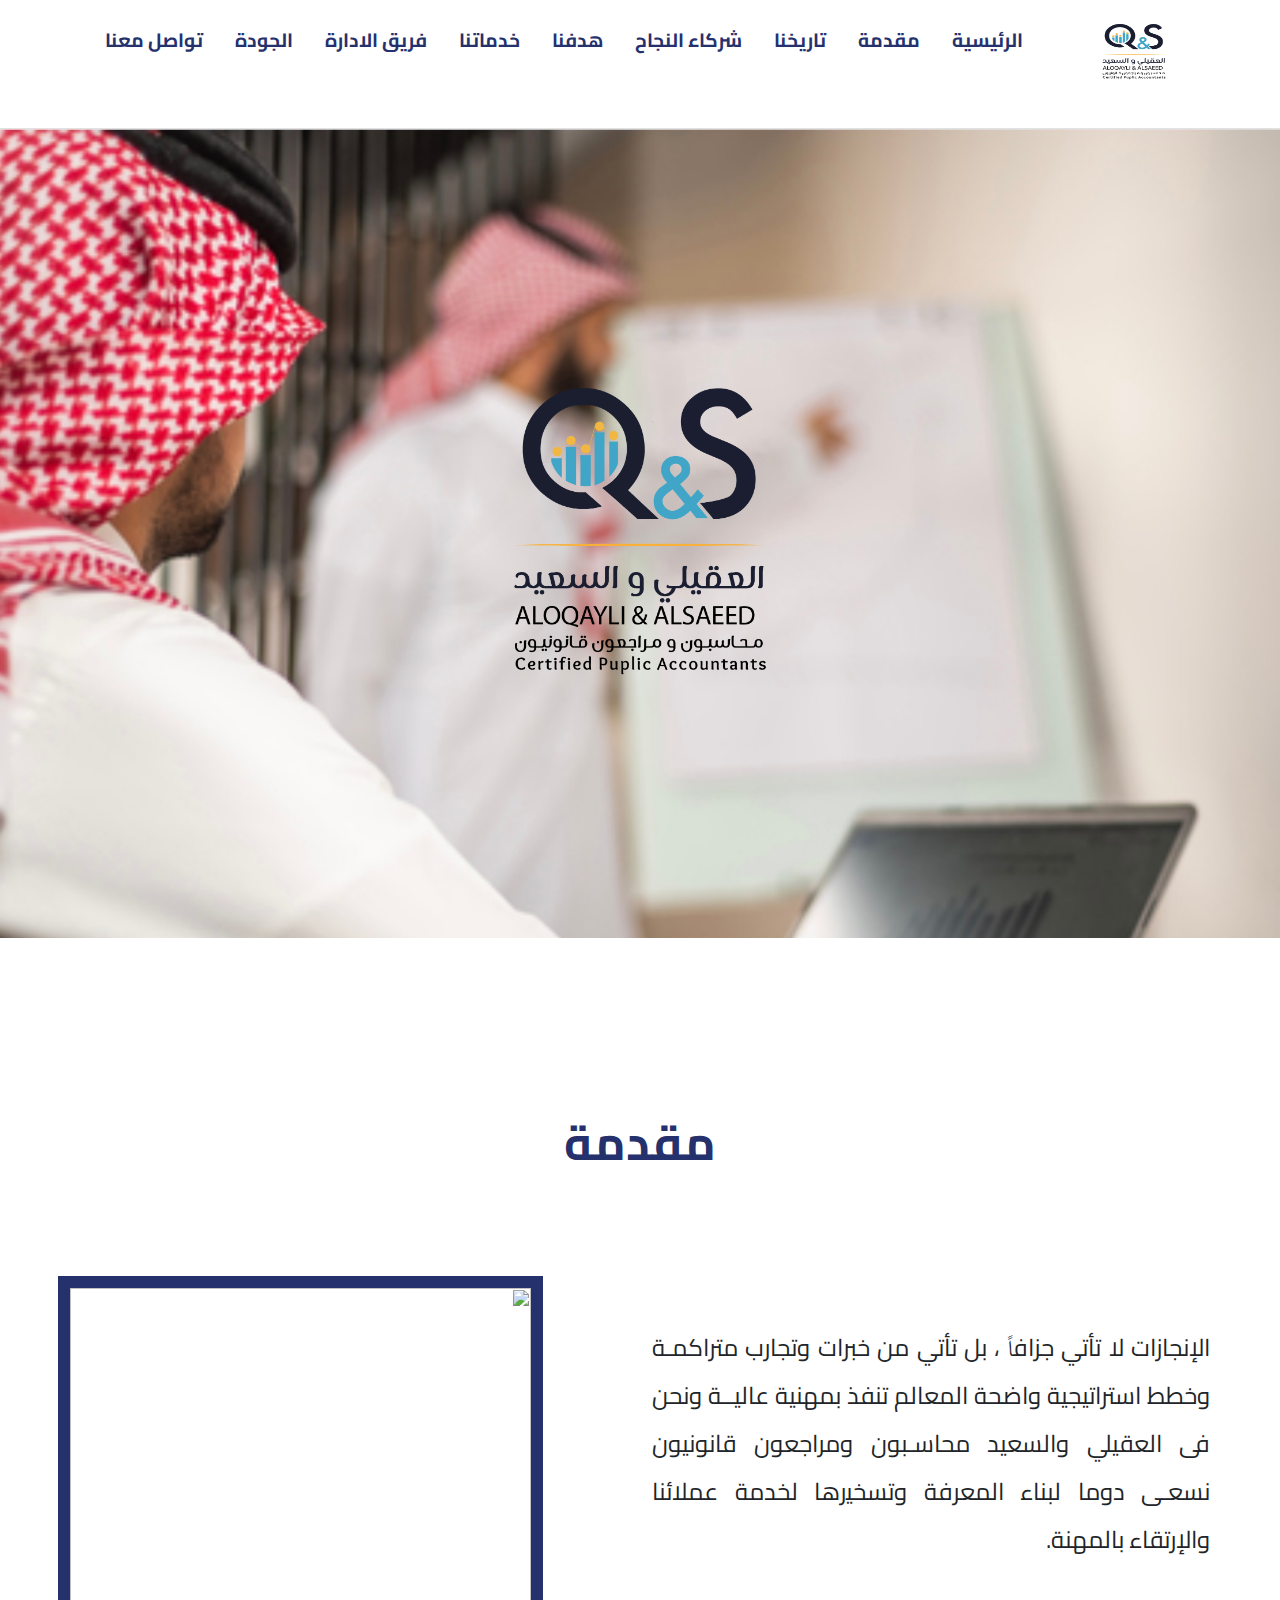
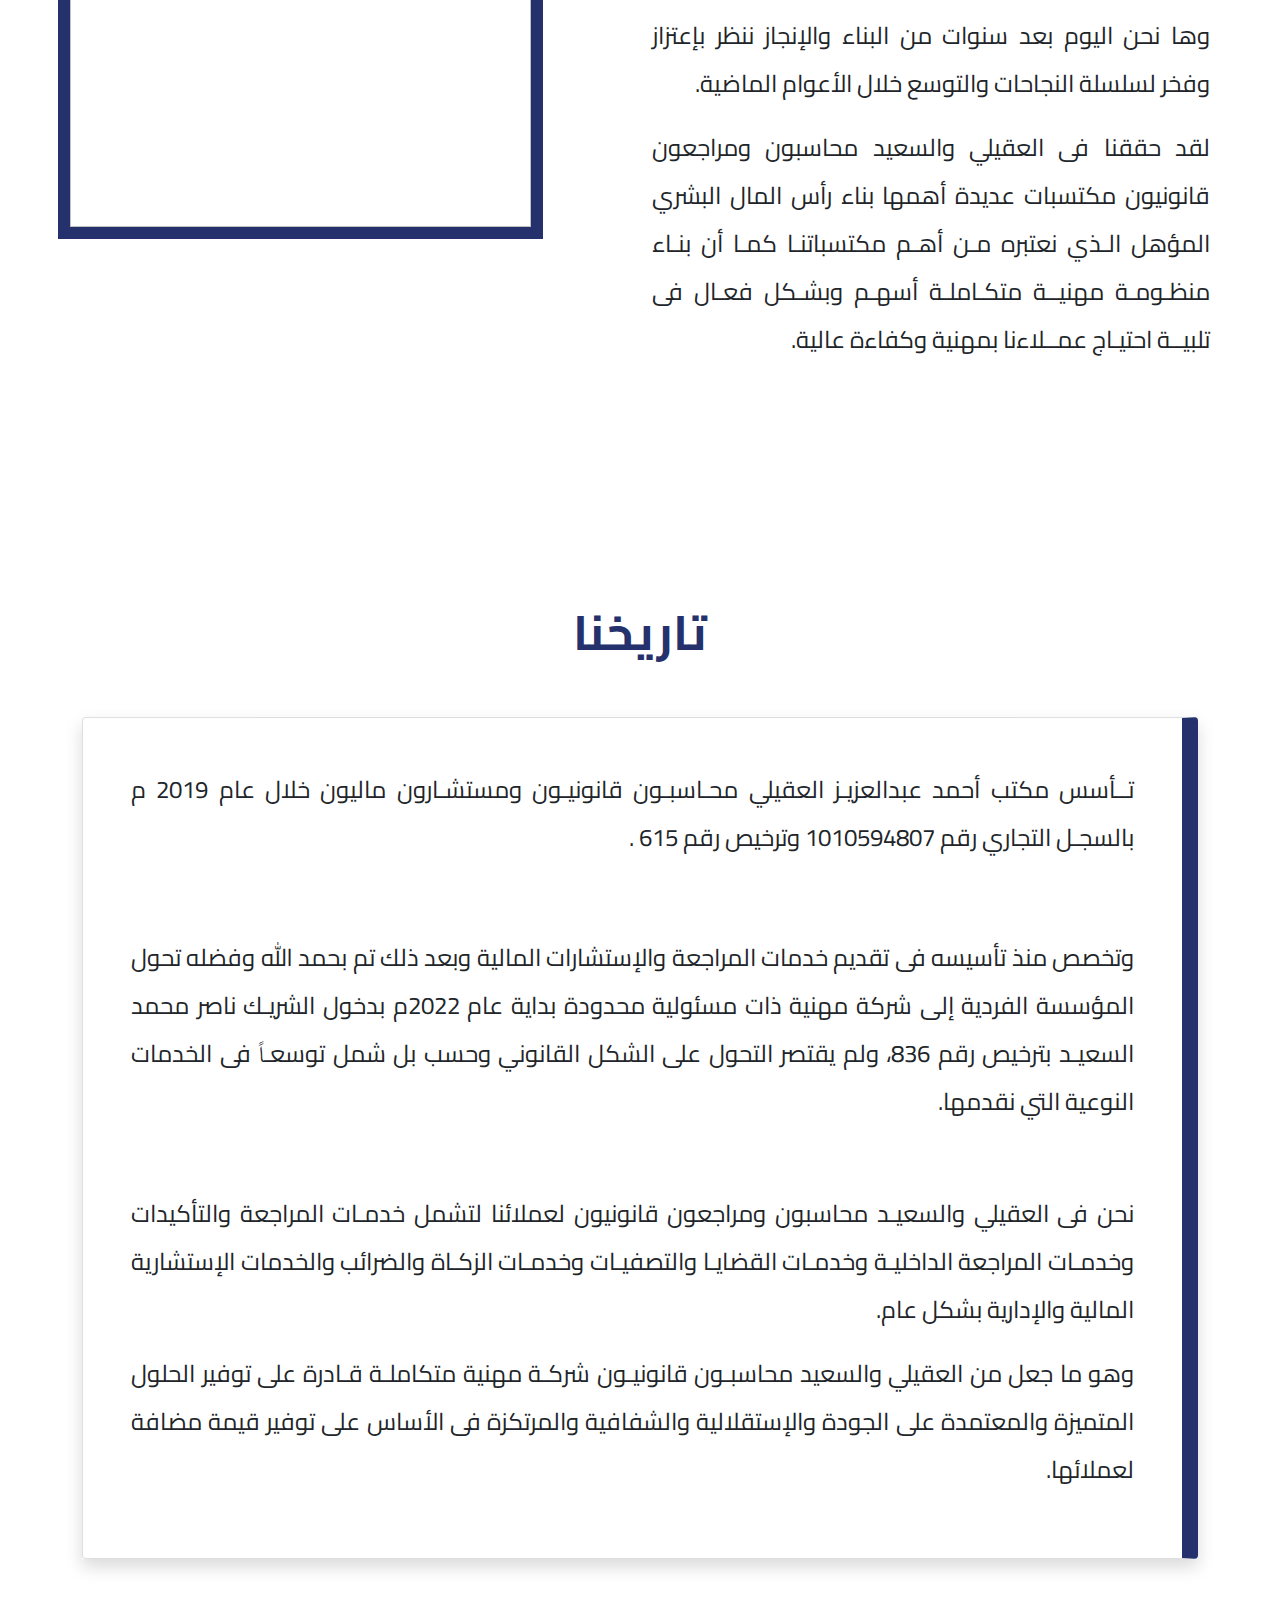
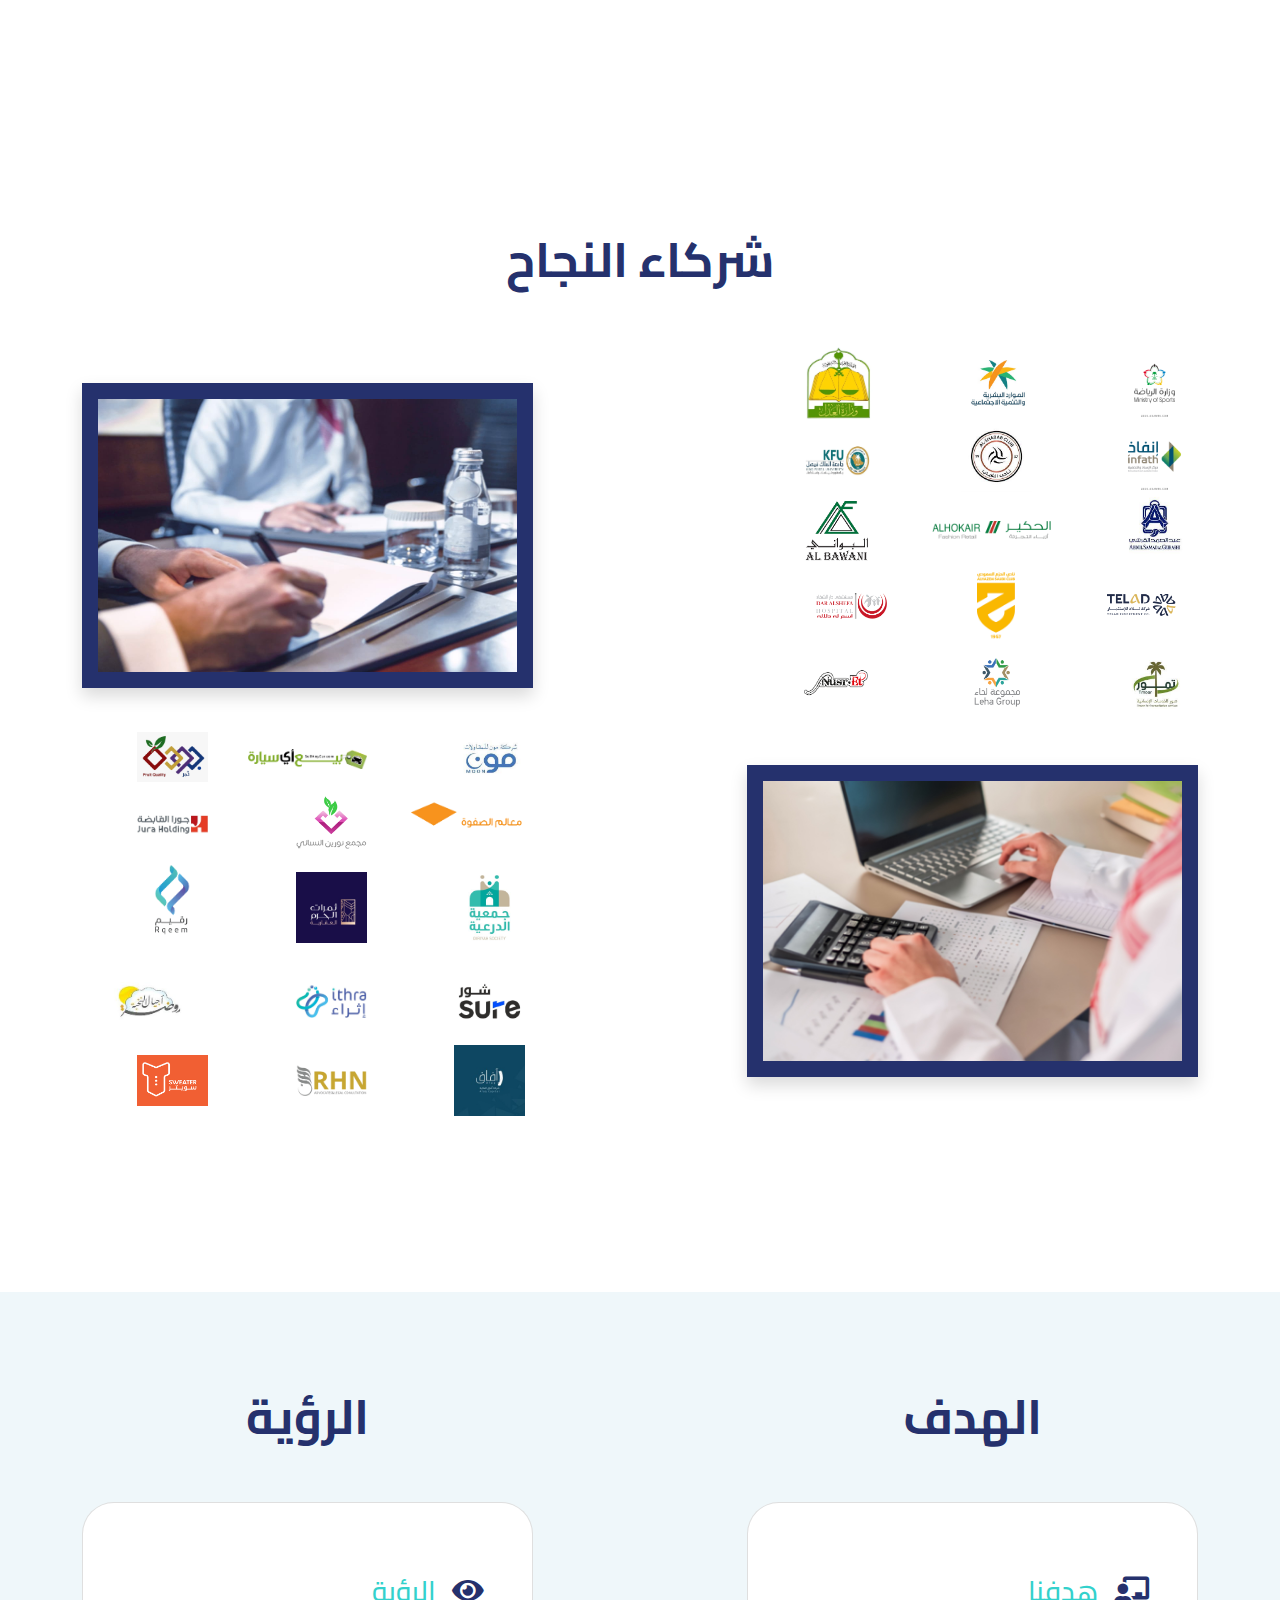
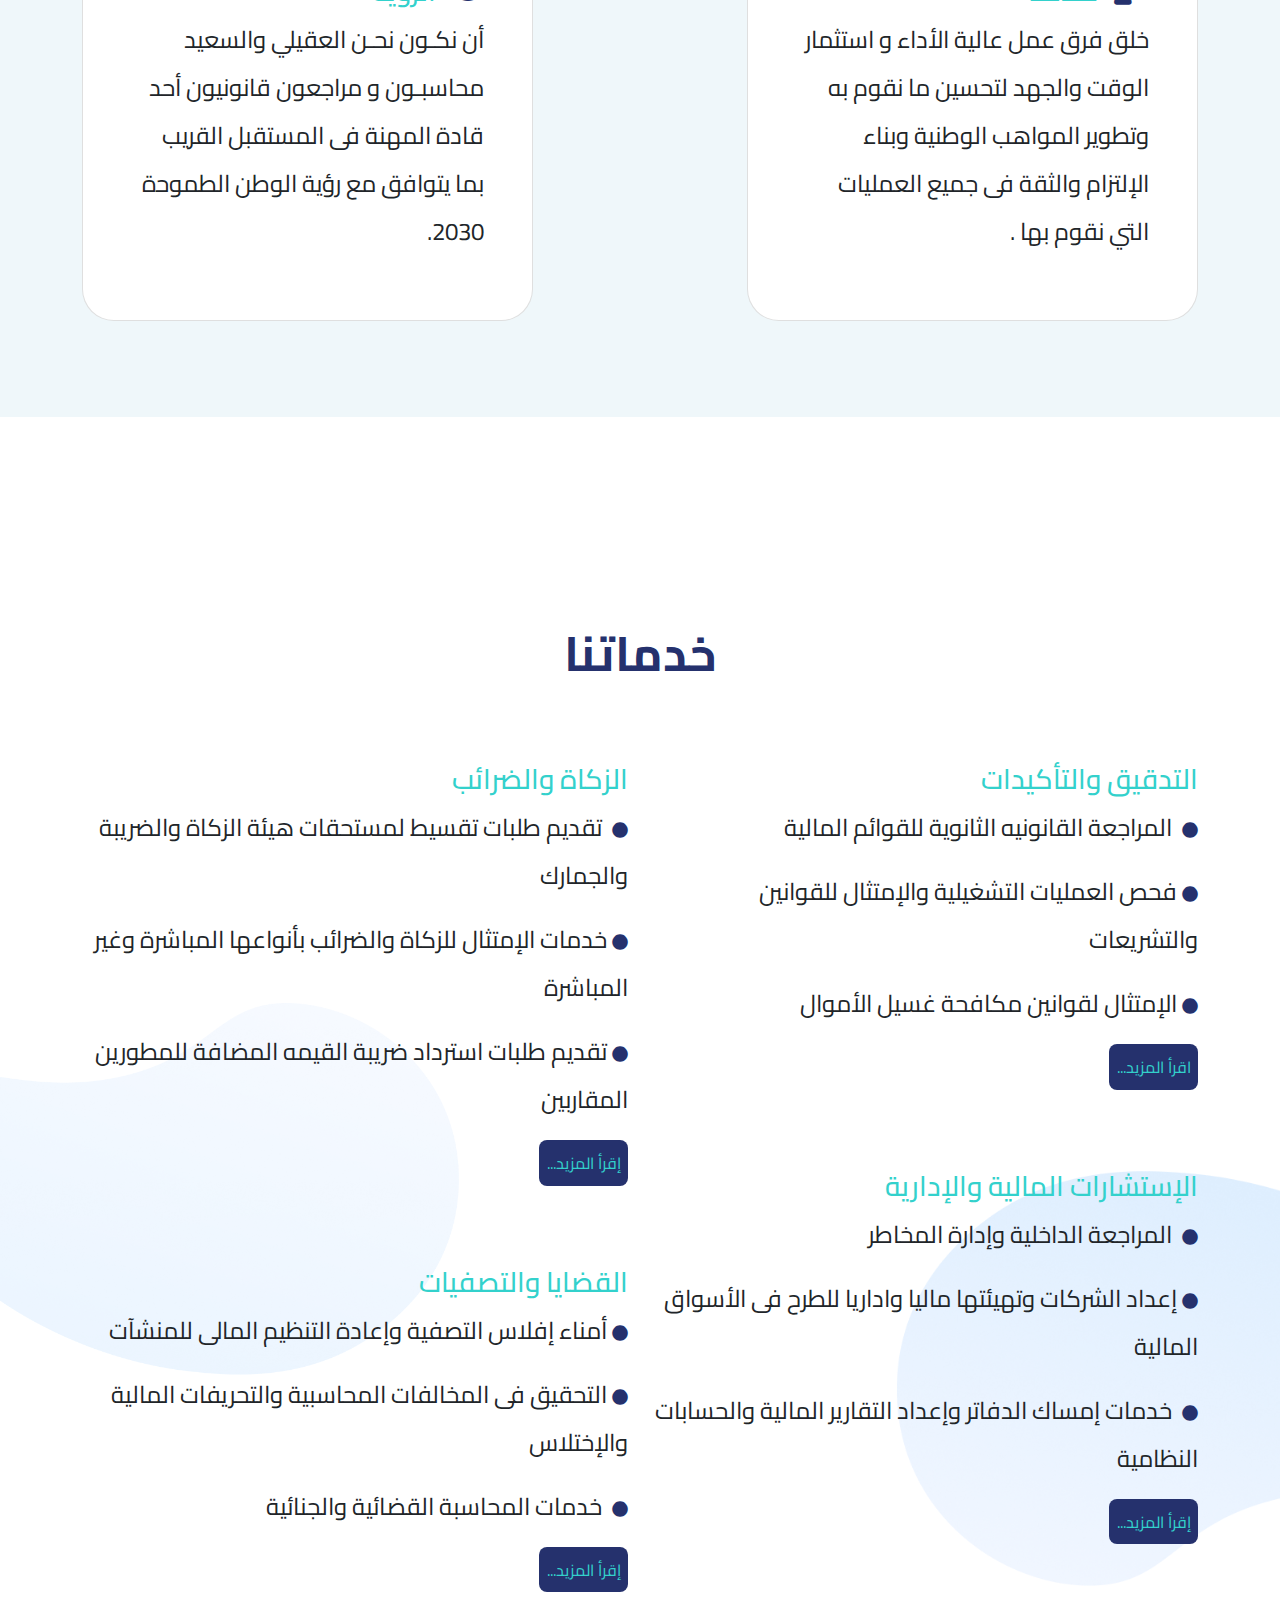
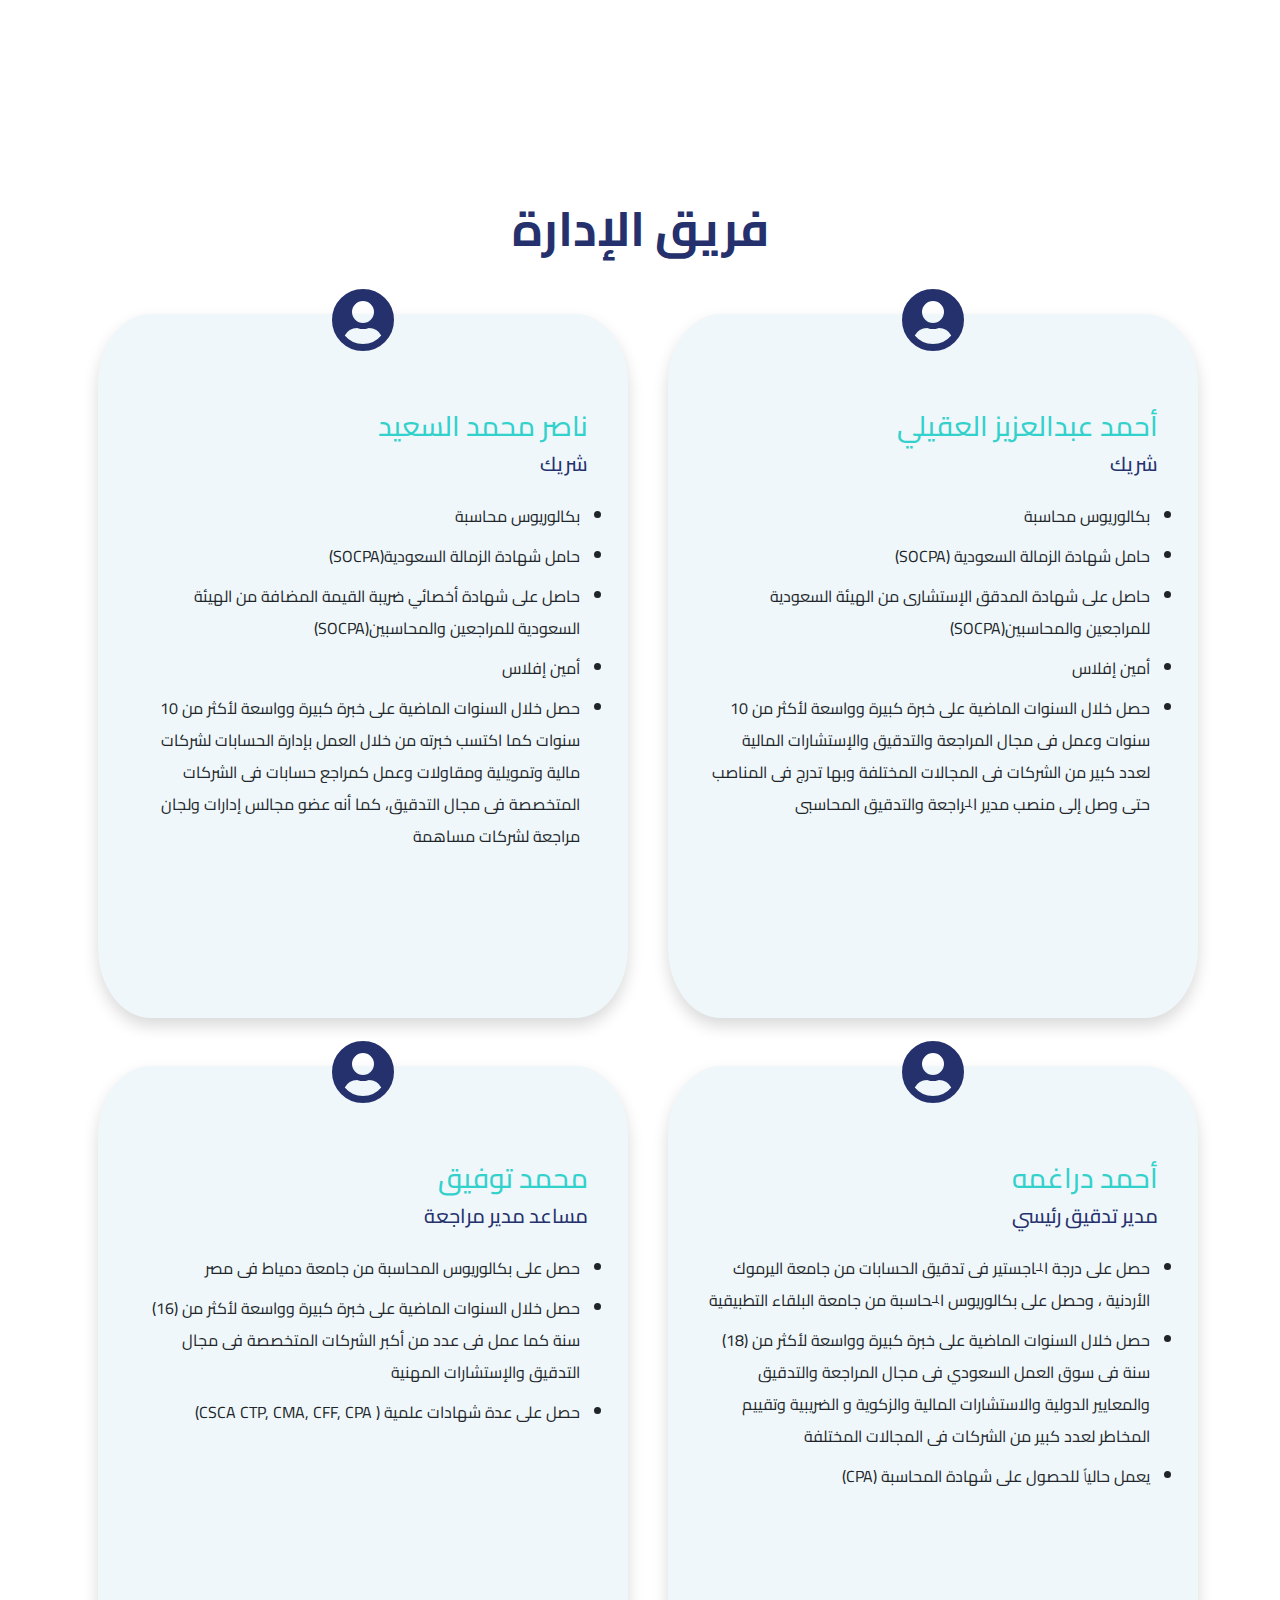
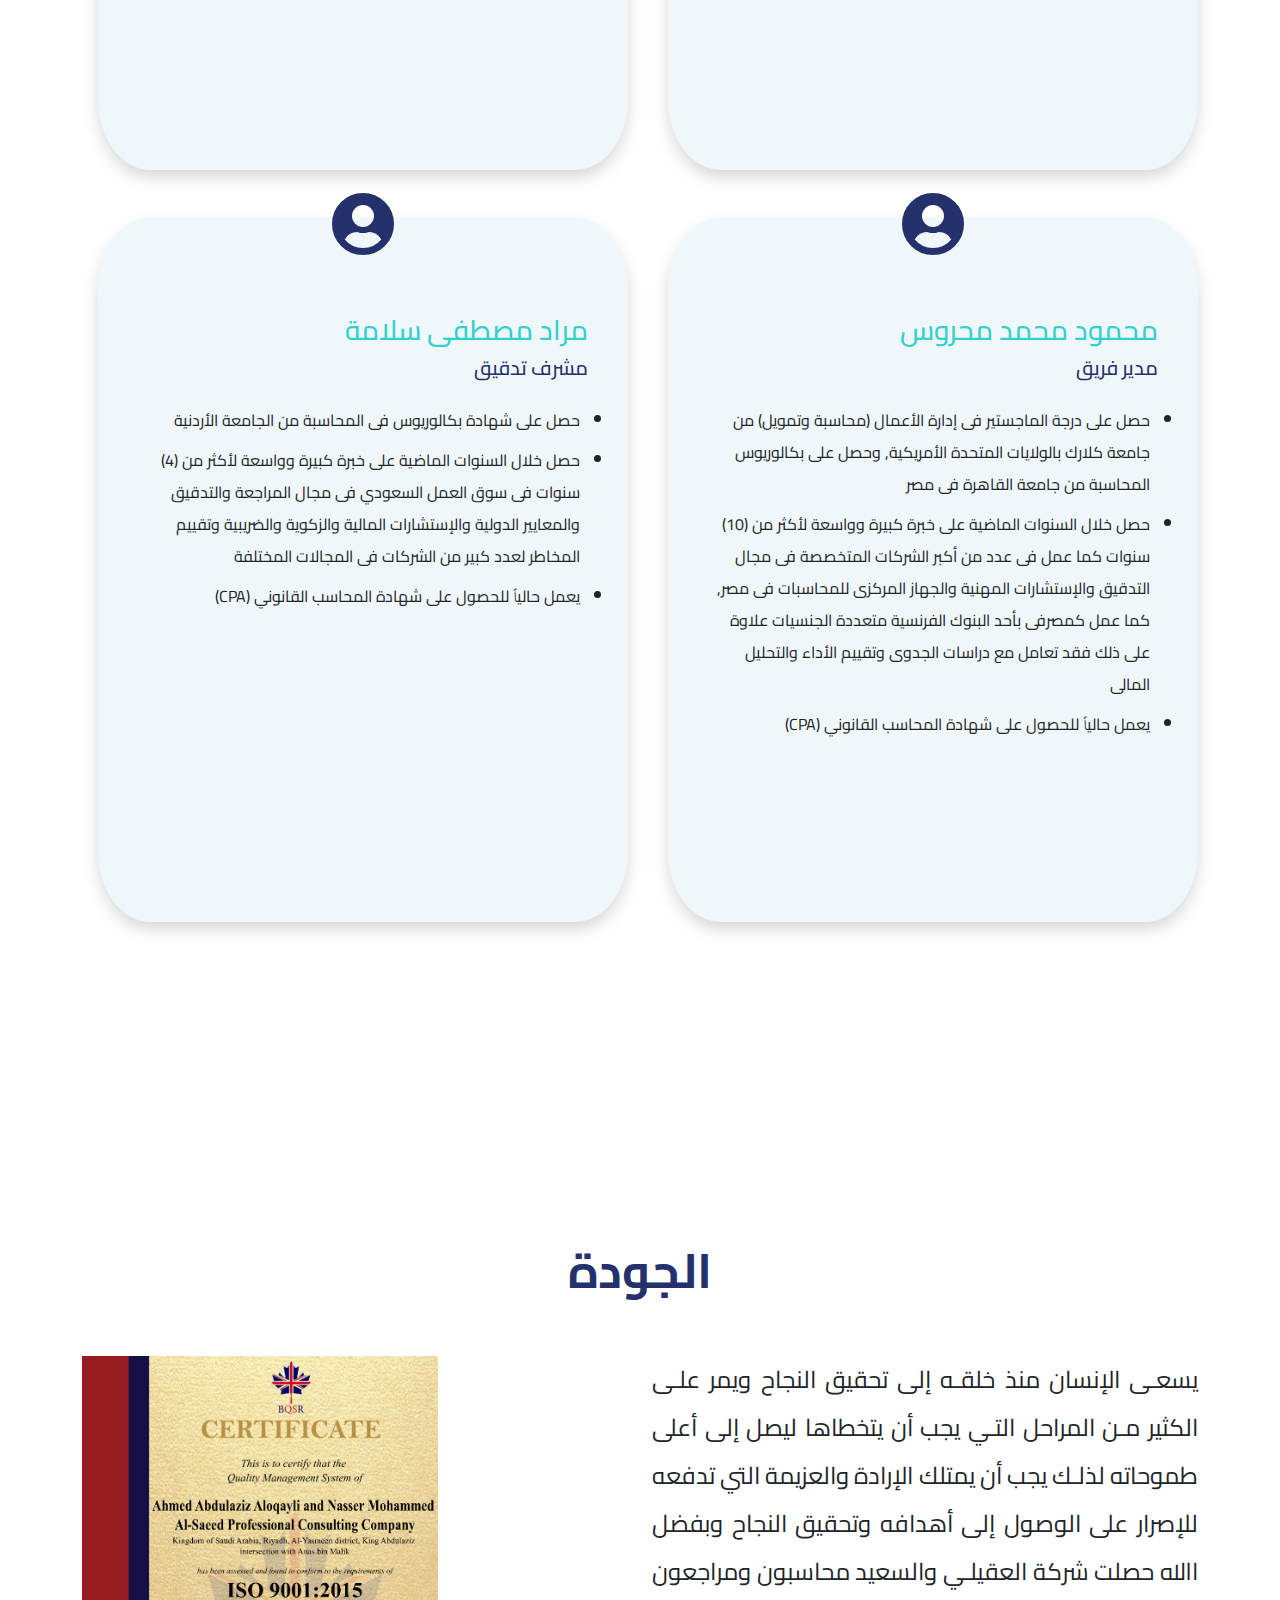
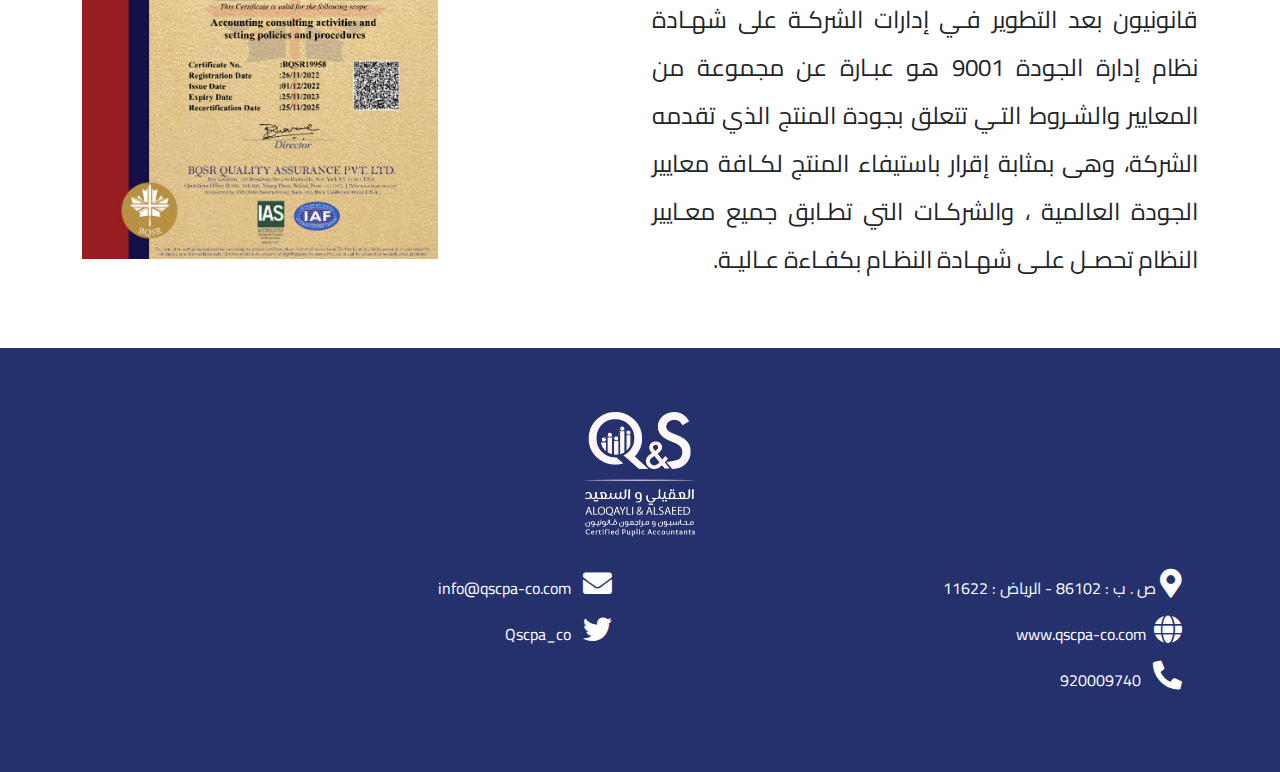
==== commit ab549887: "final res" ====
--- a/index.html
+++ b/index.html
@@ -79,7 +79,7 @@
                         <div class="about__content mt-5">
                          
                             <p class="mb-5">اﻹﻧﺠﺎزات ﻻ ﺗﺄﺗﻲ ﺟﺰاﻓﴼ ، ﺑﻞ ﺗﺄﺗﻲ ﻣﻦ ﺧﺒﺮات وﺗﺠﺎرب ﻣﺘﺮاﮐﻤـﺔ وﺧﻄﻂ اﺳﺘﺮاﺗﯿﺠﯿﺔ واﺿﺤﺔ المعالم ﺗﻨﻔﺬ ﺑﻤﻬﻨﯿﺔ ﻋﺎﻟﯿــﺔ وﻧﺤﻦ فى اﻟﻌﻘﯿﻠﻲ واﻟﺴﻌﯿﺪ ﻣﺤﺎﺳـﺒﻮن وﻣﺮاﺟﻌﻮن ﻗﺎﻧﻮﻧﯿﻮن ﻧﺴﻌـﯽ
-                            دوما ﻟﺒﻨﺎء المعرفه  وﺗﺴﺨﯿرها ﻟﺨﺪﻣﺔ ﻋﻤﻼﺋﻨﺎ واﻻرﺗﻘﺎء بالمهنه.</p>
+                            دوما ﻟﺒﻨﺎء المعرفة  وﺗﺴﺨﯿرها ﻟﺨﺪﻣﺔ ﻋﻤﻼﺋﻨﺎ والإرتقاء بالمهنة.</p>
                             <p>وها نحن اليوم بعد سنوات من البناء والإنجاز ننظر بإعتزاز وفخر لسلسلة النجاحات والتوسع خلال الأعوام الماضية.</p>
                         
 
@@ -225,11 +225,12 @@
                             </div>
                         </div></div>
                               </div>
-                  
-            
+                  <!-- img -->
+            <header class="d-none">yy</header>
+            <header class="d-none">yy</header>
             <div class="col-lg-5  col-sm-12">
               <div class="client-img d-flex align-items-center " >
-              <img src="assets/images/deal.webp" alt="" class="shadow">
+              <img src="assets/images/شركاء.jpeg" alt="" class="shadow" class = "partener-img">
             </div>
           </div></div>
         
@@ -237,7 +238,7 @@
          <div class="row justify-content-between">
           <div class="col-lg-5  col-sm-12">
             <div class="client-img d-flex align-items-center " >
-            <img src="assets/images/banner.jpg" alt="" class="shadow img1">
+            <img src="assets/images/شركاء النجاح2.JPG" alt="" class="shadow img1">
           </div>
         </div>
 
@@ -439,7 +440,7 @@
                         </div>
                         <div>
                        
-                          <p><i class="fas fa-circle"></i> عمل دراسة الجدوى الإقتصادية وتقييم المشروعات</p>
+                          <p><i class="fas fa-circle"></i> عمل دراسات الجدوى الإقتصادية وتقييم المشروعات</p>
                           </div>   </div></div>
                           <button class="btn seeBtn2"  onclick="displayService2();">إقرأ المزيد...</button>
                         
@@ -493,7 +494,7 @@
                         <i class="fas fa-circle"></i>التحقيق فى المخالفات المحاسبية والتحريفات المالية والإختلاس</p>
                     </div>
                     <div>
-                      <p><i class="fas fa-circle"></i> خدمات إمساك الدفاتر وإعداد التقارير المالية والحسابات النظامية</p>
+                      <p><i class="fas fa-circle"></i> خدمات المحاسبة القضائية والجنائية</p>
                     </div>
 
                     <div class="bottom-data-more  d-none" id = "more4">
@@ -524,7 +525,7 @@
   <div class="container">
     <header><h2 class="text-center">فريق الإدارة</h2></header>
     <div class="row mt-5 mb-5">
-      <div class="col-md-6 col-xxl-4 mb-4 col-sm-12">
+      <div class="col-md-6 col-xxl-4 mb-5 col-sm-12">
  
      <div class="our-team-card shadow">
       <i class="fas fa-user-circle"></i>
@@ -538,7 +539,7 @@
       <li>ﺣﺼﻞ ﺧﻼل اﻟﺴﻨﻮات الماضية على ﺧﺒﺮة ﮐﺒﯿﺮة وواﺳﻌﺔ ﻷﮐﺜﺮ ﻣﻦ 10 ﺳﻨﻮات وﻋﻤﻞ فى ﻣﺠﺎل المراجعة واﻟﺘﺪﻗﯿﻖ والإستشارات المالية ﻟﻌﺪد ﮐﺒﯿﺮ ﻣﻦ اﻟﺸﺮﮐﺎت فى المجالات المختلفة وﺑﻬﺎ ﺗﺪرج فى المناصب ﺣﺘﯽ وﺻﻞ إﻟﯽ ﻣﻨﺼﺐ ﻣﺪﯾﺮ اﳌﺮاﺟﻌﺔ واﻟﺘﺪﻗﯿﻖ المحاسبى</li>
     </ul> </div></div>
 
-    <div class="col-md-6 col-xxl-4  mb-4 col-sm-12">
+    <div class="col-md-6 col-xxl-4  mb-5 col-sm-12">
       <div class="our-team-card shadow">
         <i class="fas fa-user-circle"></i>
         <h3>ناصر محمد السعيد</h3>
@@ -548,7 +549,7 @@
           <li>ﺣﺎﻣﻞ ﺷﻬﺎدة اﻟﺰﻣﺎﻟﺔ اﻟﺴﻌﻮدﯾﺔ(SOCPA)</li>
           <li>ﺣﺎﺻﻞ على ﺷﻬﺎدة أﺧﺼﺎﺋﻲ ﺿﺮﯾﺒﺔ اﻟﻘﯿﻤﺔ المضافة ﻣﻦ اﻟﻬﯿﺌﺔ اﻟﺴﻌﻮدﯾﺔ ﻟﻠﻤﺮاﺟﻌﯿﻦ والمحاسبين(SOCPA)</li>
           <li>أمين إفلاس</li>
-          <li> ﺣﺼﻞ ﺧﻼل اﻟﺴﻨﻮات الماضية على ﺧﺒﺮة ﮐﺒﯿﺮة وواﺳﻌﺔ ﻷﮐﺜﺮ من 10 ﺳﻨﻮات ﮐﻤﺎ اﮐﺘﺴﺐ ﺧﺒﺮﺗﻪ ﻣﻦ ﺧﻼل اﻟﻌﻤﻞ ﺑﺈدارة اﻟﺤﺴﺎﺑﺎت ﻟﺸﺮﮐﺎت  ﻣﺎﻟﯿﺔ وﺗﻤﻮﯾﻠﯿﺔ وﻣﻘﺎوﻻت وﻋﻤﻞ ﮐﻤﺮاﺟﻊ ﺣﺴﺎﺑﺎت فى اﻟﺸﺮﮐﺎت المتخصصة  وفى ﻣﺠﺎل اﻟﺘﺪﻗﯿﻖ، ﮐﻤﺎ أﻧﻪ ﻋﻀﻮ ﻣﺠﺎﻟﺲ إدارات وﻟﺠﺎن ﻣﺮاﺟﻌﺔ  لشركات مساهمة</li>
+          <li> ﺣﺼﻞ ﺧﻼل اﻟﺴﻨﻮات الماضية على ﺧﺒﺮة ﮐﺒﯿﺮة وواﺳﻌﺔ ﻷﮐﺜﺮ من 10 ﺳﻨﻮات ﮐﻤﺎ اﮐﺘﺴﺐ ﺧﺒﺮﺗﻪ ﻣﻦ ﺧﻼل اﻟﻌﻤﻞ ﺑﺈدارة اﻟﺤﺴﺎﺑﺎت ﻟﺸﺮﮐﺎت  ﻣﺎﻟﯿﺔ وﺗﻤﻮﯾﻠﯿﺔ وﻣﻘﺎوﻻت وﻋﻤﻞ ﮐﻤﺮاﺟﻊ ﺣﺴﺎﺑﺎت فى اﻟﺸﺮﮐﺎت المتخصصة  فى ﻣﺠﺎل اﻟﺘﺪﻗﯿﻖ، ﮐﻤﺎ أﻧﻪ ﻋﻀﻮ ﻣﺠﺎﻟﺲ إدارات وﻟﺠﺎن ﻣﺮاﺟﻌﺔ  لشركات مساهمة</li>
         </ul>
       </div>
     </div>
@@ -568,7 +569,7 @@
       </ul></div>
       </div>
       <!-- <div class="row mb-3"> -->
-      <div class="col-md-6 col-xxl-4 mb-4 col-sm-12">
+      <div class="col-md-6 col-xxl-4 mb-5 col-sm-12">
       
       <div class="our-team-card shadow ">
         <i class="fas fa-user-circle"></i>
@@ -585,7 +586,7 @@
 
       </div>
 
-      <div class="col-md-6 col-xxl-4 mb-4 col-sm-12">
+      <div class="col-md-6 col-xxl-4 mb-5 col-sm-12">
         <div class="our-team-card shadow">
           <i class="fas fa-user-circle"></i>
           <h3>ﻣﺤﻤﻮد ﻣﺤﻤﺪ ﻣﺤﺮوس</h3>
@@ -668,7 +669,7 @@
 
       <div class="col-lg-6 col-sm-8 col-xl-6 col-xxl-2">
         <div class="icon mb-3"><i class="fas fa-phone-alt ps-2"> </i> <span> <a href="sms: 920009740">
-          920009740<</a></span></div>
+          920009740</a></span></div>
       </div>
     </div>
 </div>
--- a/assets/css/style.css
+++ b/assets/css/style.css
@@ -120,16 +120,16 @@
  
   }
   .navbar img{
-    width: 3.5rem;
+    width: 4rem;
     height: 3.5rem;
     margin-top: 1rem;
   }
   
   /* banner section style------------------------------------ */
   .banner{
-    background-image: url("../images/banner1.jpg");
+    background-image: url("../images/الرئيسية.jpg");
     background-repeat: no-repeat;
-    height: 100vh;
+    height: 90vh;
     background-size: cover;
   
 position: relative;
@@ -218,6 +218,9 @@
     .haker-logo{
       position: relative;
       left: 4%;
+    }
+    .partener-img{
+      opacity: 0.1;
     }
     
      /* transform: translateX(2.8rem); */
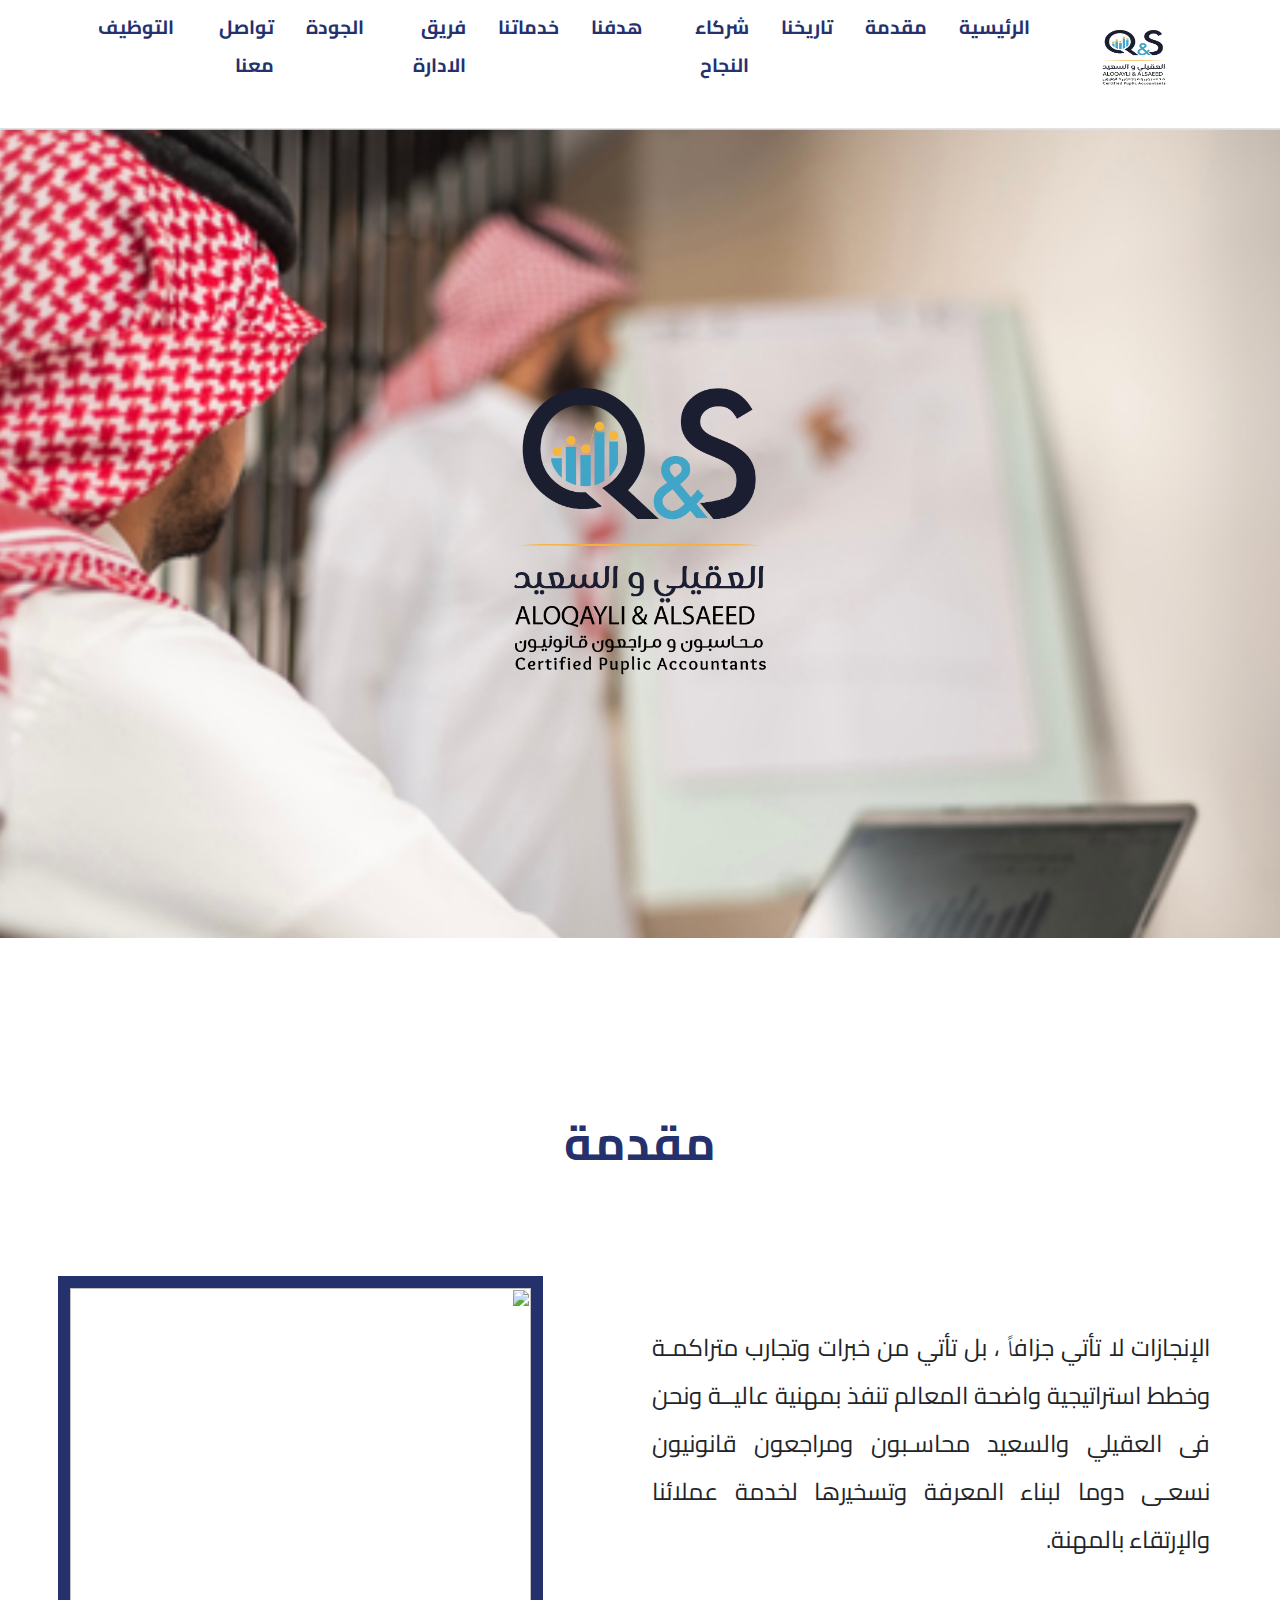
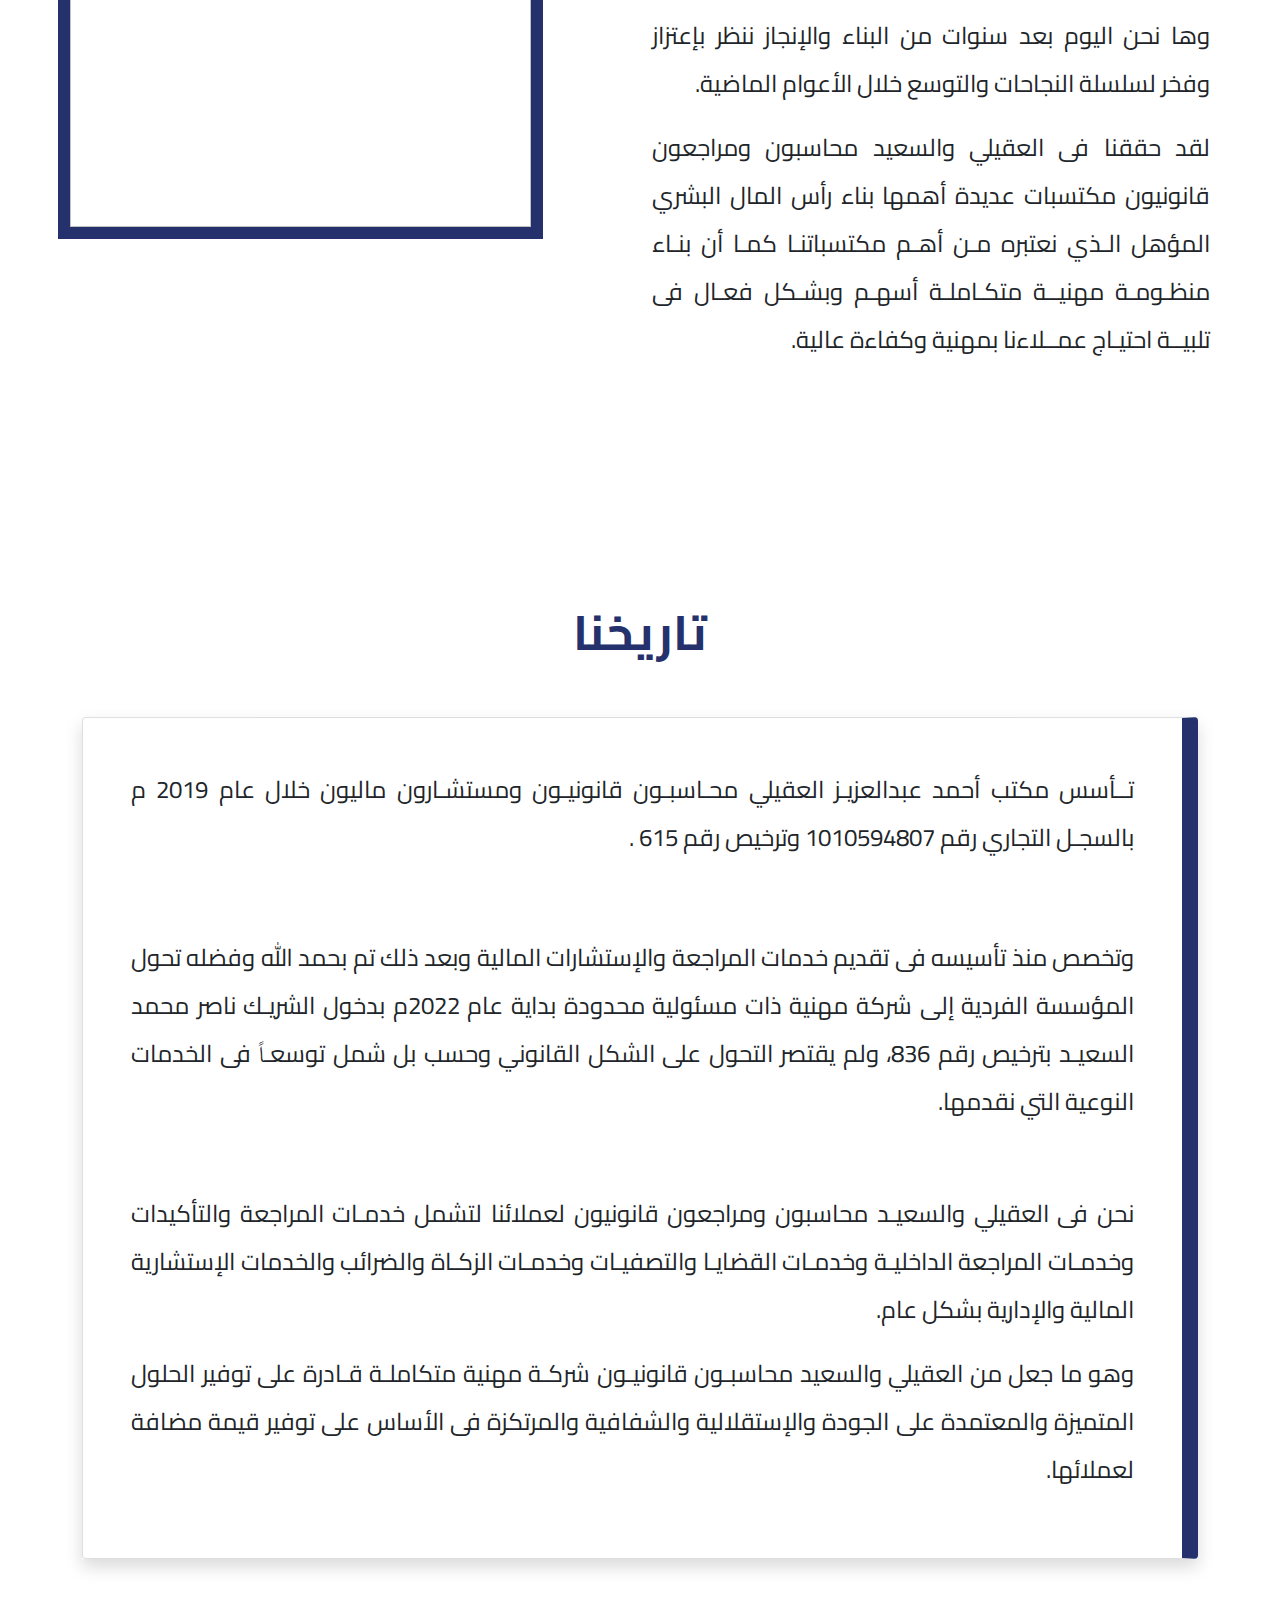
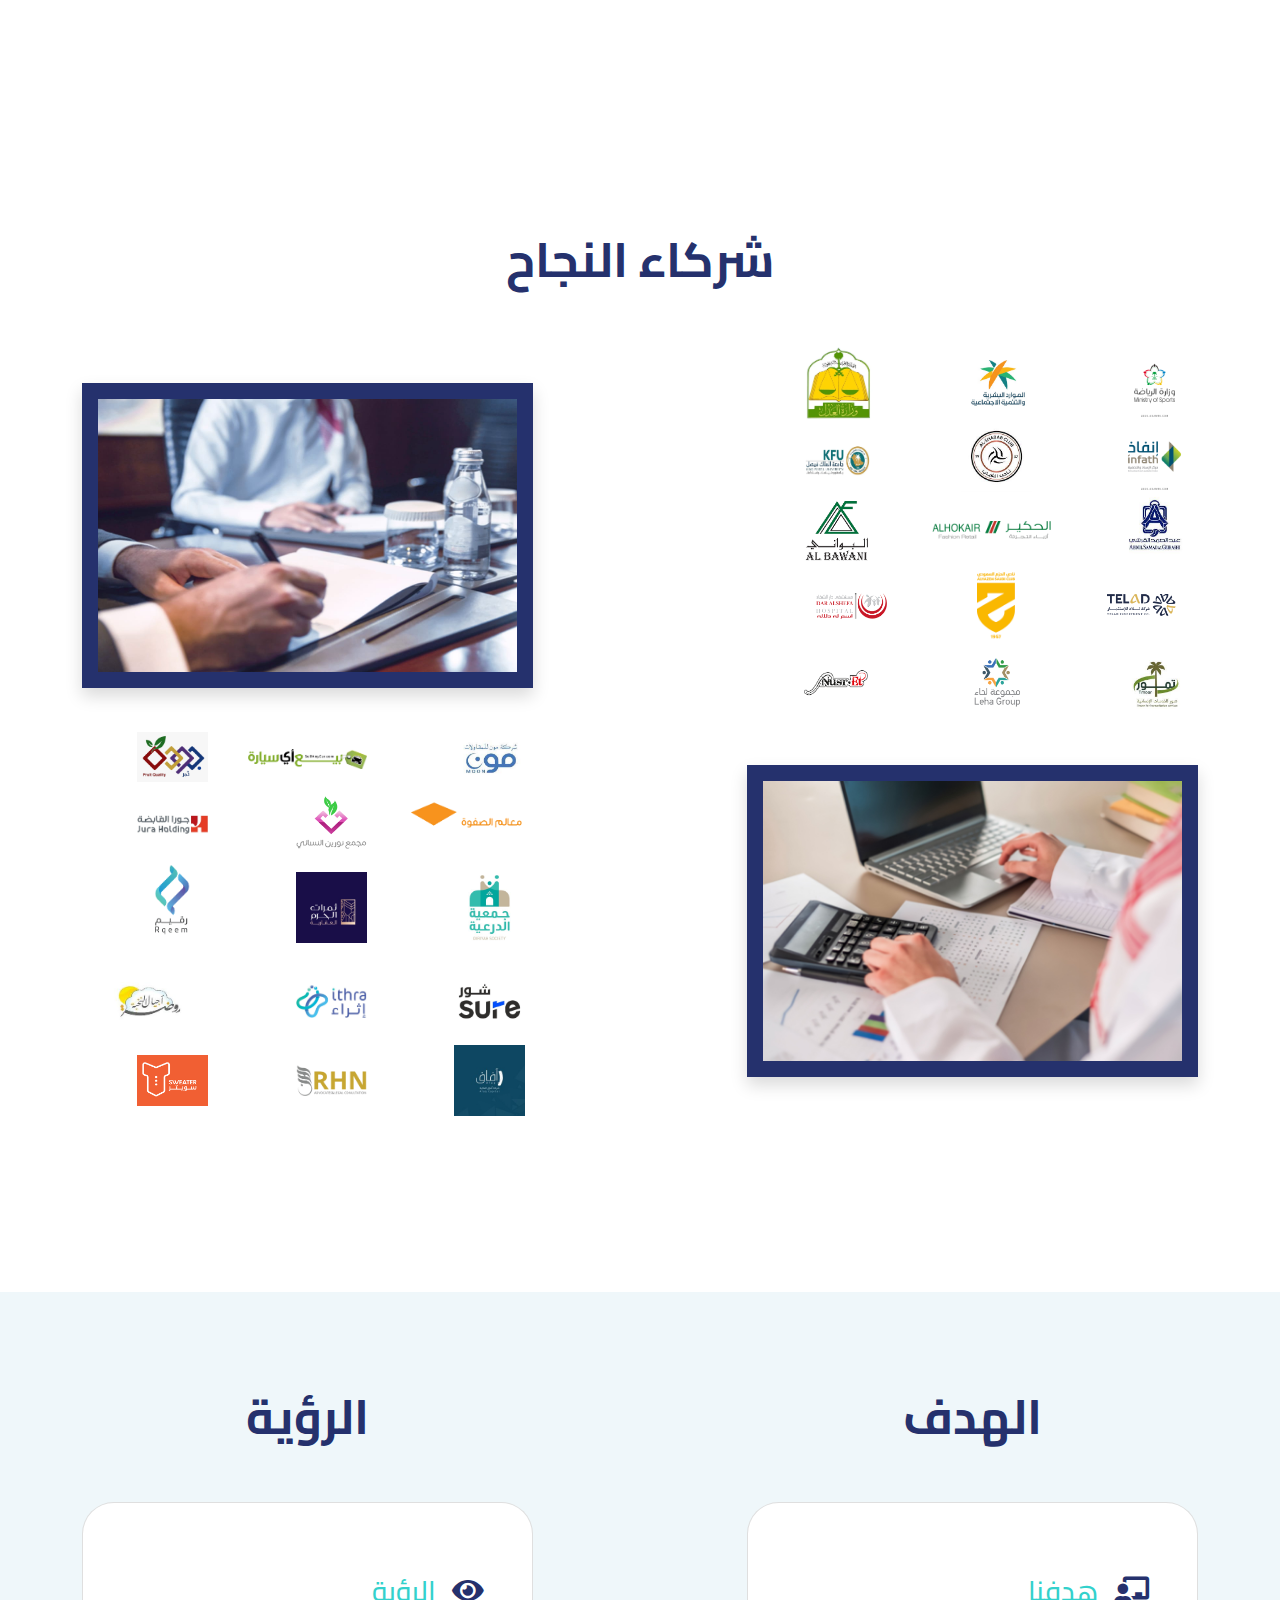
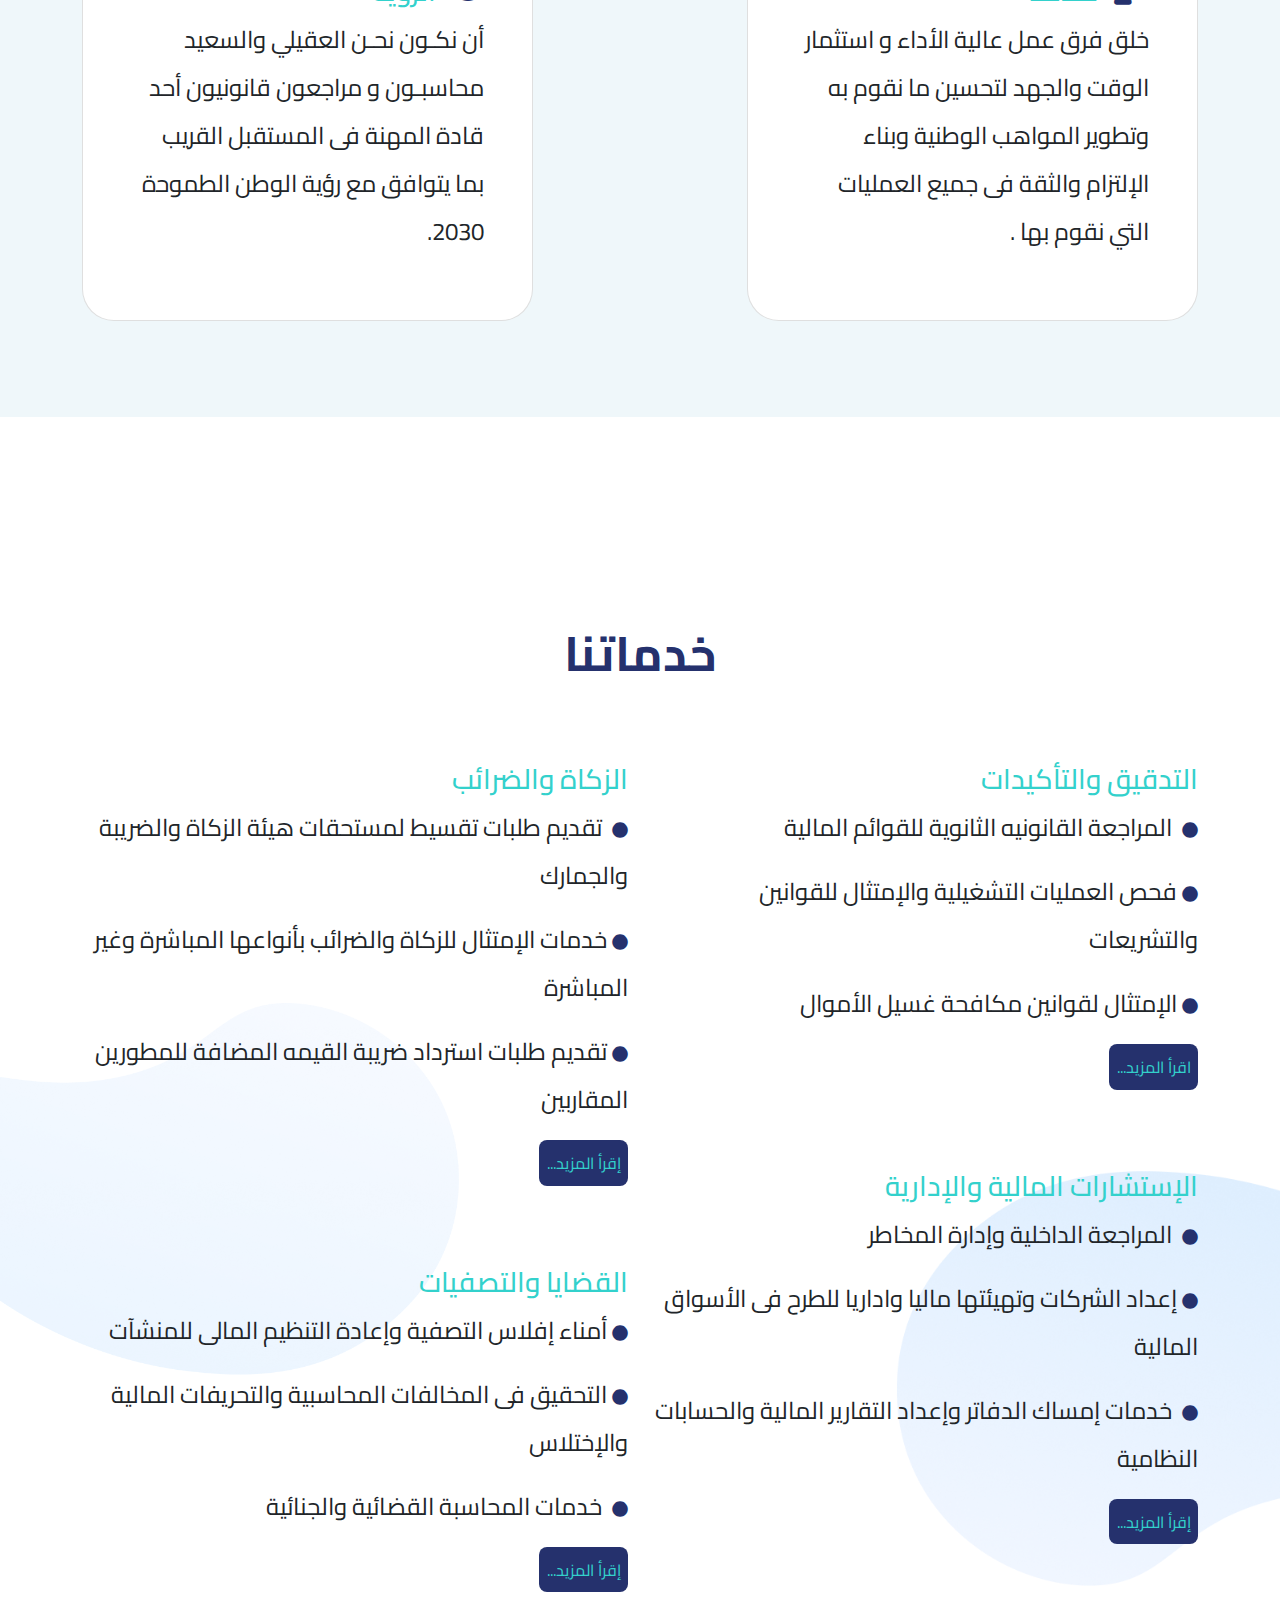
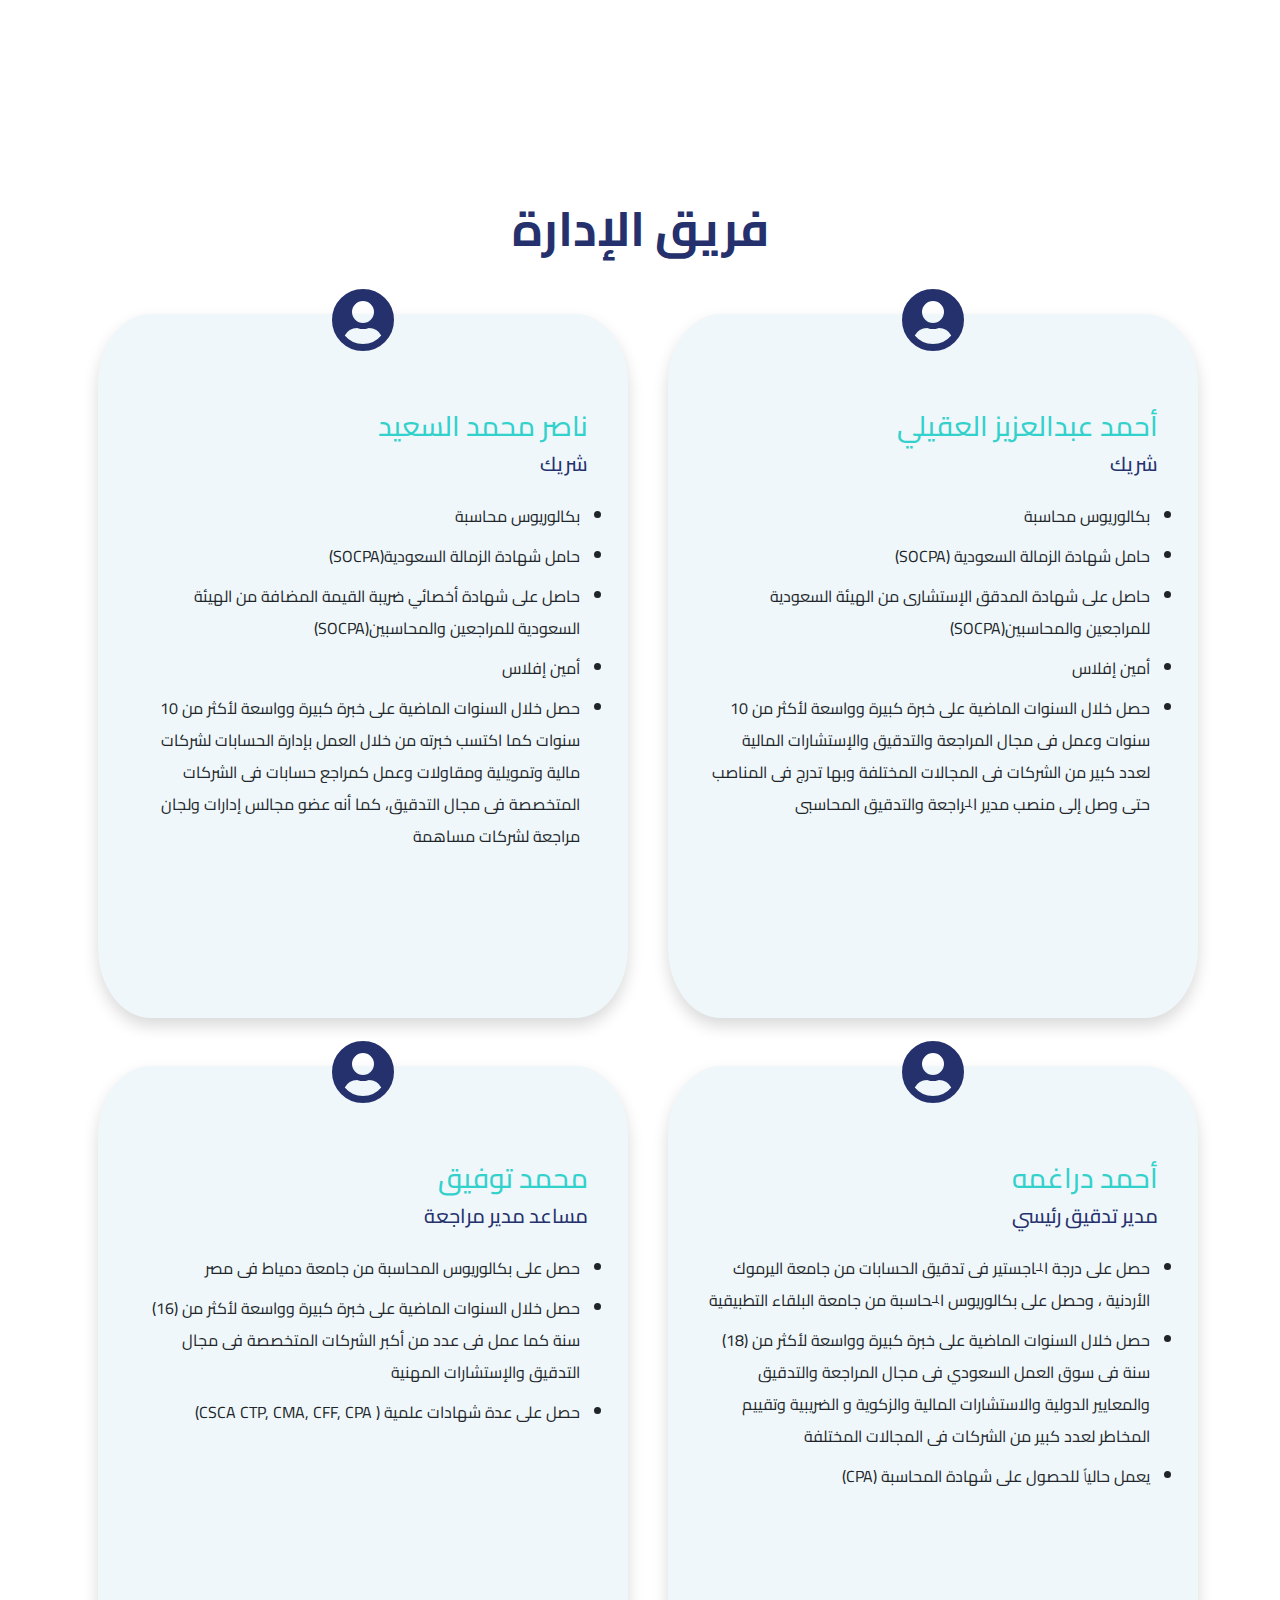
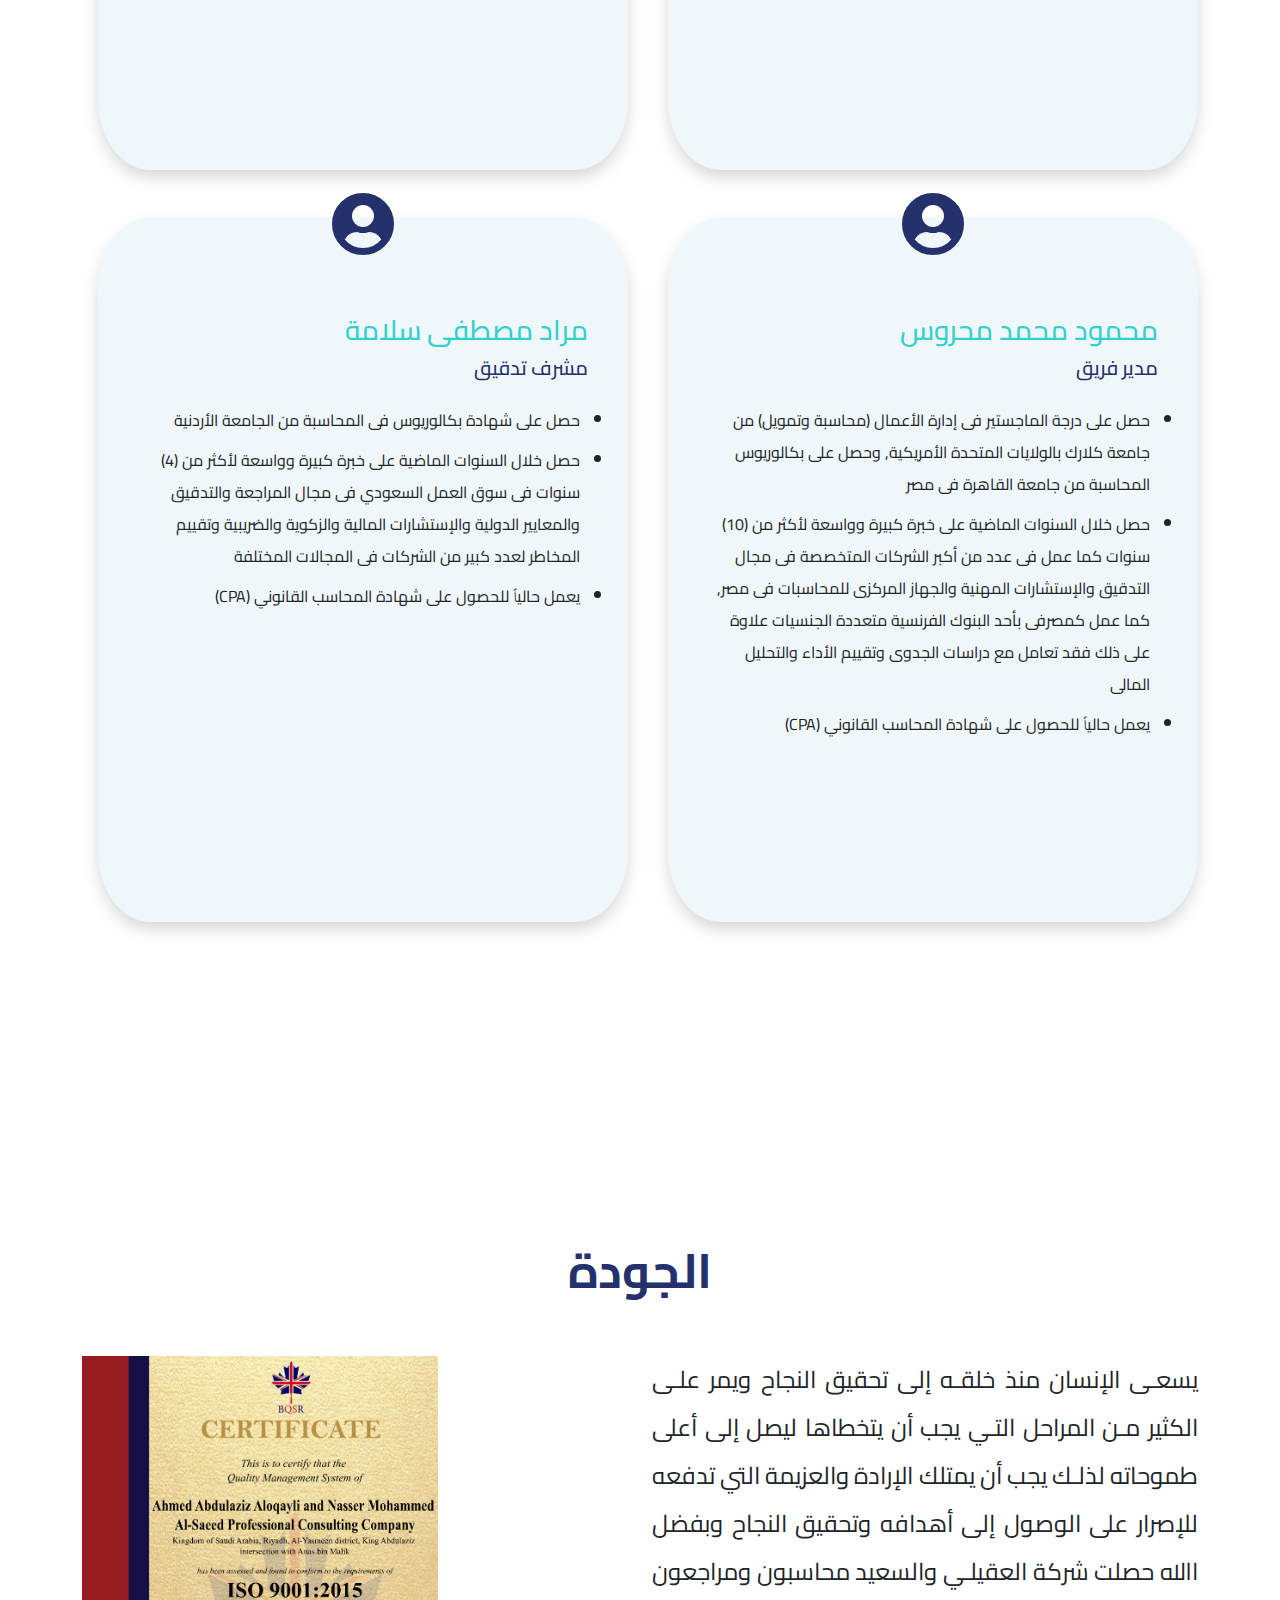
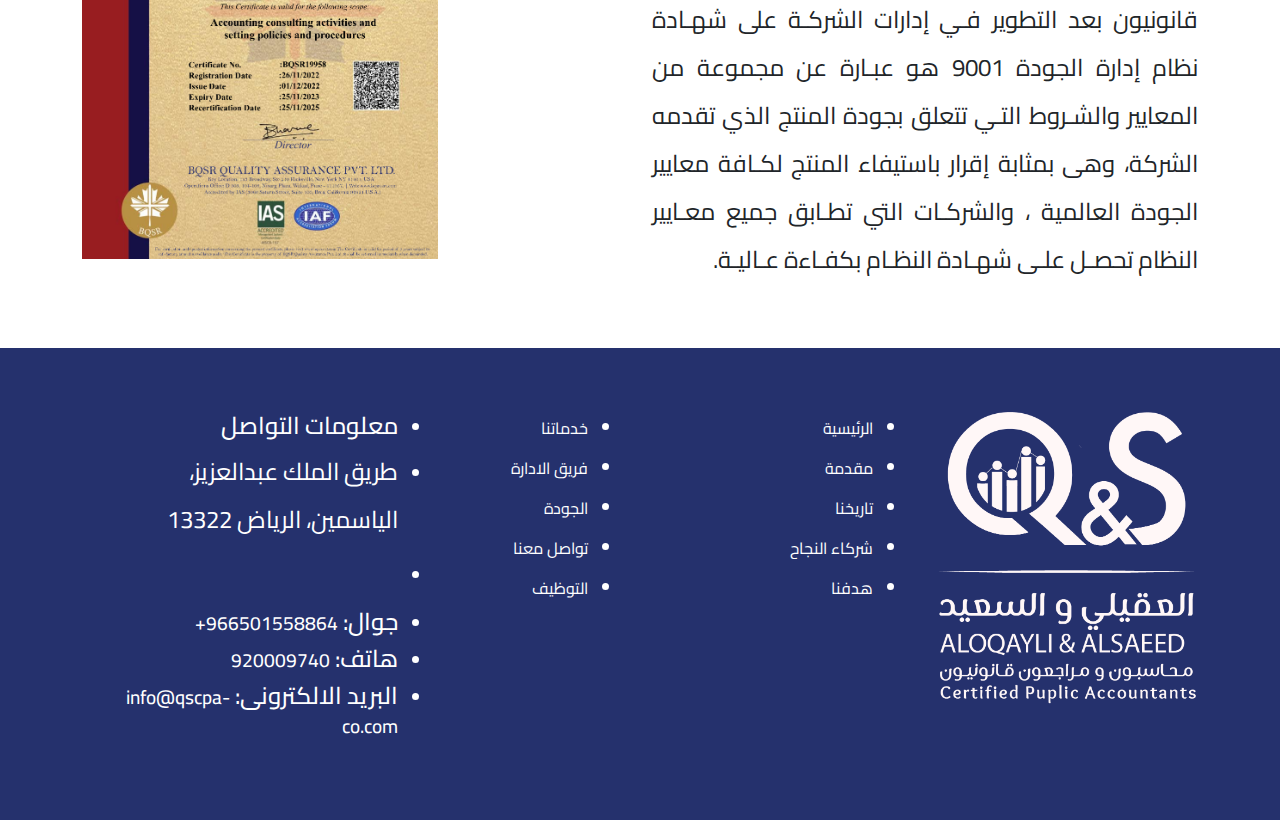
==== commit 7c16f96c: "final Result" ====
--- a/index.html
+++ b/index.html
@@ -10,11 +10,12 @@
 <!-- font family link-------------------------------------- -->
 <link href="https://fonts.googleapis.com/css2?family=Cairo:wght@400;500&family=Open+Sans:wght@300;400;500&display=swap" rel="stylesheet">
 <!-- fontawesome liberary link------------------------------ -->
-<link rel="stylesheet" href="./assets/css/all.min.css">
+<link rel="stylesheet" href="/assets/css/all.min.css">
 <!-- css bootstrap link---------------------------------------- -->
-<link rel="stylesheet" href="./assets/css/bootstrap.min.css">
+<link rel="stylesheet" href="/assets/css/bootstrap.min.css">
 <!-- website css style file------------------------------=--- -->
-<link rel="stylesheet" href="./assets/css/style.css">
+<link rel="stylesheet" href="/assets/css/contact.css">
+<link rel="stylesheet" href="/assets/css/style.css">
 </head>
 <body>
   
@@ -54,7 +55,10 @@
                 <a class="nav-link" href="#quality">الجودة</a>
               </li>
               <li class="nav-item">
-                <a class="nav-link" href="#contact">تواصل معنا</a>
+                <a class="nav-link" href="contactUs.html">تواصل معنا</a>
+              </li>
+              <li class="nav-item">
+                <a class="nav-link" href="contactUs.html">التوظيف</a>
               </li>
             </ul>
           </div>
@@ -643,37 +647,78 @@
 </section>
 
 <!-- start footer section -->
-<footer id = "contact">
-  <div class="container ">
-
-    <div class="footer-logo  ">
-      <img src="assets/images/footer-logo.png" alt="" class="">
+<footer>
+      
+  <div class="container">
+    <div class="row">
+      <div class="col-lg-3">
+       <div class="logo footer-content  ">
+        <img src="assets/images/footer-logo.png" alt="">
+       </div>
     </div>
-
-    <div class="row justify-content-between">
-      <div class="col-lg-6 col-sm-5  col-xxl-3">
-        <div class="icon mb-3"><i class="fas fa-map-marker-alt ps-1"></i><span>ص . ب : 86102 - اﻟﺮﯾﺎض : 11622</span></div>
-      </div>
-
-      <div class="col-lg-6 col-sm-5 col-xl-6 col-xxl-2">
-        <div class="icon mb-3"><i class="fas fa-envelope ps-2"></i> <span><a href="mailto:info@qscpa-co.com">info@qscpa-co.com</a></span></div>
-      </div>
-
-      <div class="col-lg-6 col-sm-5 col-xl-6 col-xxl-2">
-        <div class="icon mb-3"> <i class="fas fa-globe ps-2"></i><span><a href ="mailto:www.qscpa-co.com">www.qscpa-co.com</a></span></div>
-      </div>
-
-      <div class="col-lg-6 col-sm-5 col-xl-6 col-xxl-2">
-        <div class="icon mb-3"> <i class="fab fa-twitter ps-2"></i><span><a href="mailto:Qscpa_co"> Qscpa_co </a></span></div>
-      </div>
-
-      <div class="col-lg-6 col-sm-8 col-xl-6 col-xxl-2">
-        <div class="icon mb-3"><i class="fas fa-phone-alt ps-2"> </i> <span> <a href="sms: 920009740">
-          920009740</a></span></div>
+    
+    <div class="col-lg-3">
+      <div class="first-links links footer-content">
+        
+          <ul class=" ">
+            <li class="">
+              <a class="" aria-current="page" href="#">الرئيسية</a>
+            </li>
+            <li class="">
+              <a class="" href="#about">مقدمة</a>
+            </li>
+            <li class="">
+              <a class="" href="#history">تاريخنا</a>
+            </li>
+            <li class="">
+              <a class="" href="#clients">شركاء النجاح</a>
+            </li>
+            <li class="">
+              <a class="" href="#goal">هدفنا</a>
+            </li>
+          
+        </ul>
       </div>
     </div>
-</div>
+    <div class="col-lg-2">
+         <div class="sec-links links footer-content">
+          <ul>
+            <li class="">
+              <a class="" href="#service">خدماتنا</a>
+            </li>
+            <li class="">
+              <a class="" href="#team">فريق الادارة</a>
+            </li>
+            <li class="">
+              <a class="" href="#quality">الجودة</a>
+            </li>
+            <li class="">
+              <a class="" href="#contact">تواصل معنا</a>
+            </li>
+            <li class="">
+              <a class="" href="#goal">التوظيف</a>
+            </li>
+          </ul>
+         </div>
+    </div>
+    <div class="col-lg-4">
+      <div class="contact-info footer-content">
+        <ul>
+        <li class="heading"><h4>معلومات التواصل</h4></li>
+        <li><p>طريق الملك عبدالعزيز، الياسمين، الرياض 13322</p></li>
+        <li><div class="line"></div></li>
+        
+          <li><h4>جوال: <span class="">966501558864+</span></h4></li>
+          <li><h4>هاتف: <span >920009740</span></h4></li>
+         
+          <li><h4>البريد الالكترونى: <span><a href="mailto:info@qscpa-co.com">info@qscpa-co.com</a></span></h4></li>
+        </ul>
+      </div>
+    </div>
+  </div>
+  </div>
 </footer>
+
 <script src="assets/js/bootstrap.bundle.min.js"></script>
 <script src="assets/js/main.js"></script>
 </body>
--- a/assets/css/contact.css
+++ b/assets/css/contact.css
@@ -0,0 +1,70 @@
+
+:root {
+    --dark-color: #25316d;
+    --green-color: #33d1cc;
+    --red-color: #ff3150;
+    --yellow-color: #ffc400;
+    --section-color: #eff7fa;
+  }
+.contact-banner{
+    height: 70vh;
+    background-image: url("/assets/images/تواصل.jpg");
+    background-repeat: no-repeat;
+    background-size: cover;
+    background-position: center;
+}
+@media(min-width:350px) and (max-width:1200px){
+    .contact-banner{
+      height: 40vh;
+    }
+  }
+h1{
+    font-size: 3rem;
+    color: var(--dark-color);
+  
+    width: fit-content;
+   
+}
+h1::after{
+    content: "";
+    display: block;
+    width: 100%;
+    height: 0.2rem;
+    margin-top: 1rem;
+    color: var(--green-color);
+    background-color: var(--green-color);
+}
+.contact-content{
+    background-color: var(--section-color);
+    margin-top: 0;
+}
+
+.contact-content .content{
+    padding: 1.5rem;
+    height: 15rem;
+}
+.contact-content h3{
+    color: var(--dark-color);
+}
+.contact-content i{
+    font-size: 3rem;
+    color: var(--green-color);
+}
+.contact-content a{
+    text-decoration: none;
+    color: #000;
+}
+.contact-content p{
+    line-height: 1.5;
+    font-size: 1.4rem;
+}
+.footer-content a{
+    text-decoration: none;
+}
+.footer-content span {
+    font-size: 1.2rem;
+    color:#fff
+}
+.footer-content a{
+    color: #fff;
+}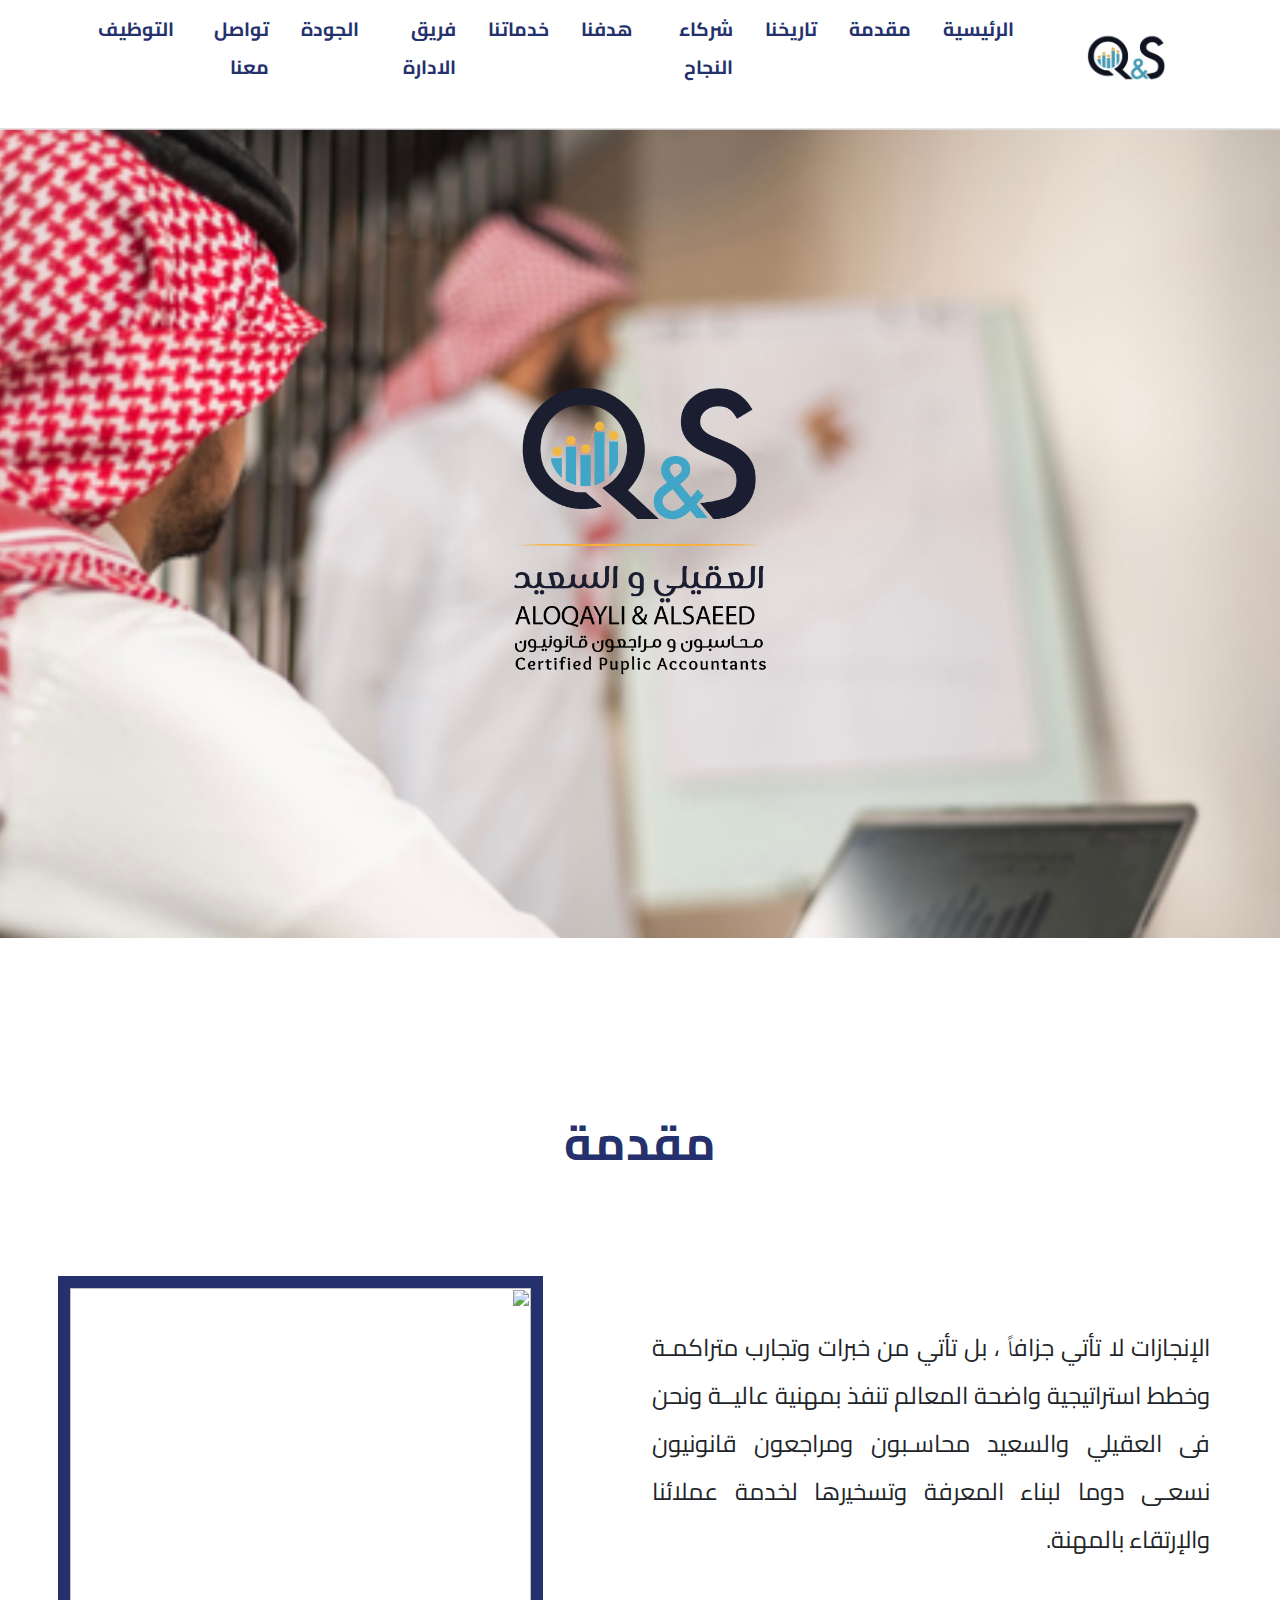
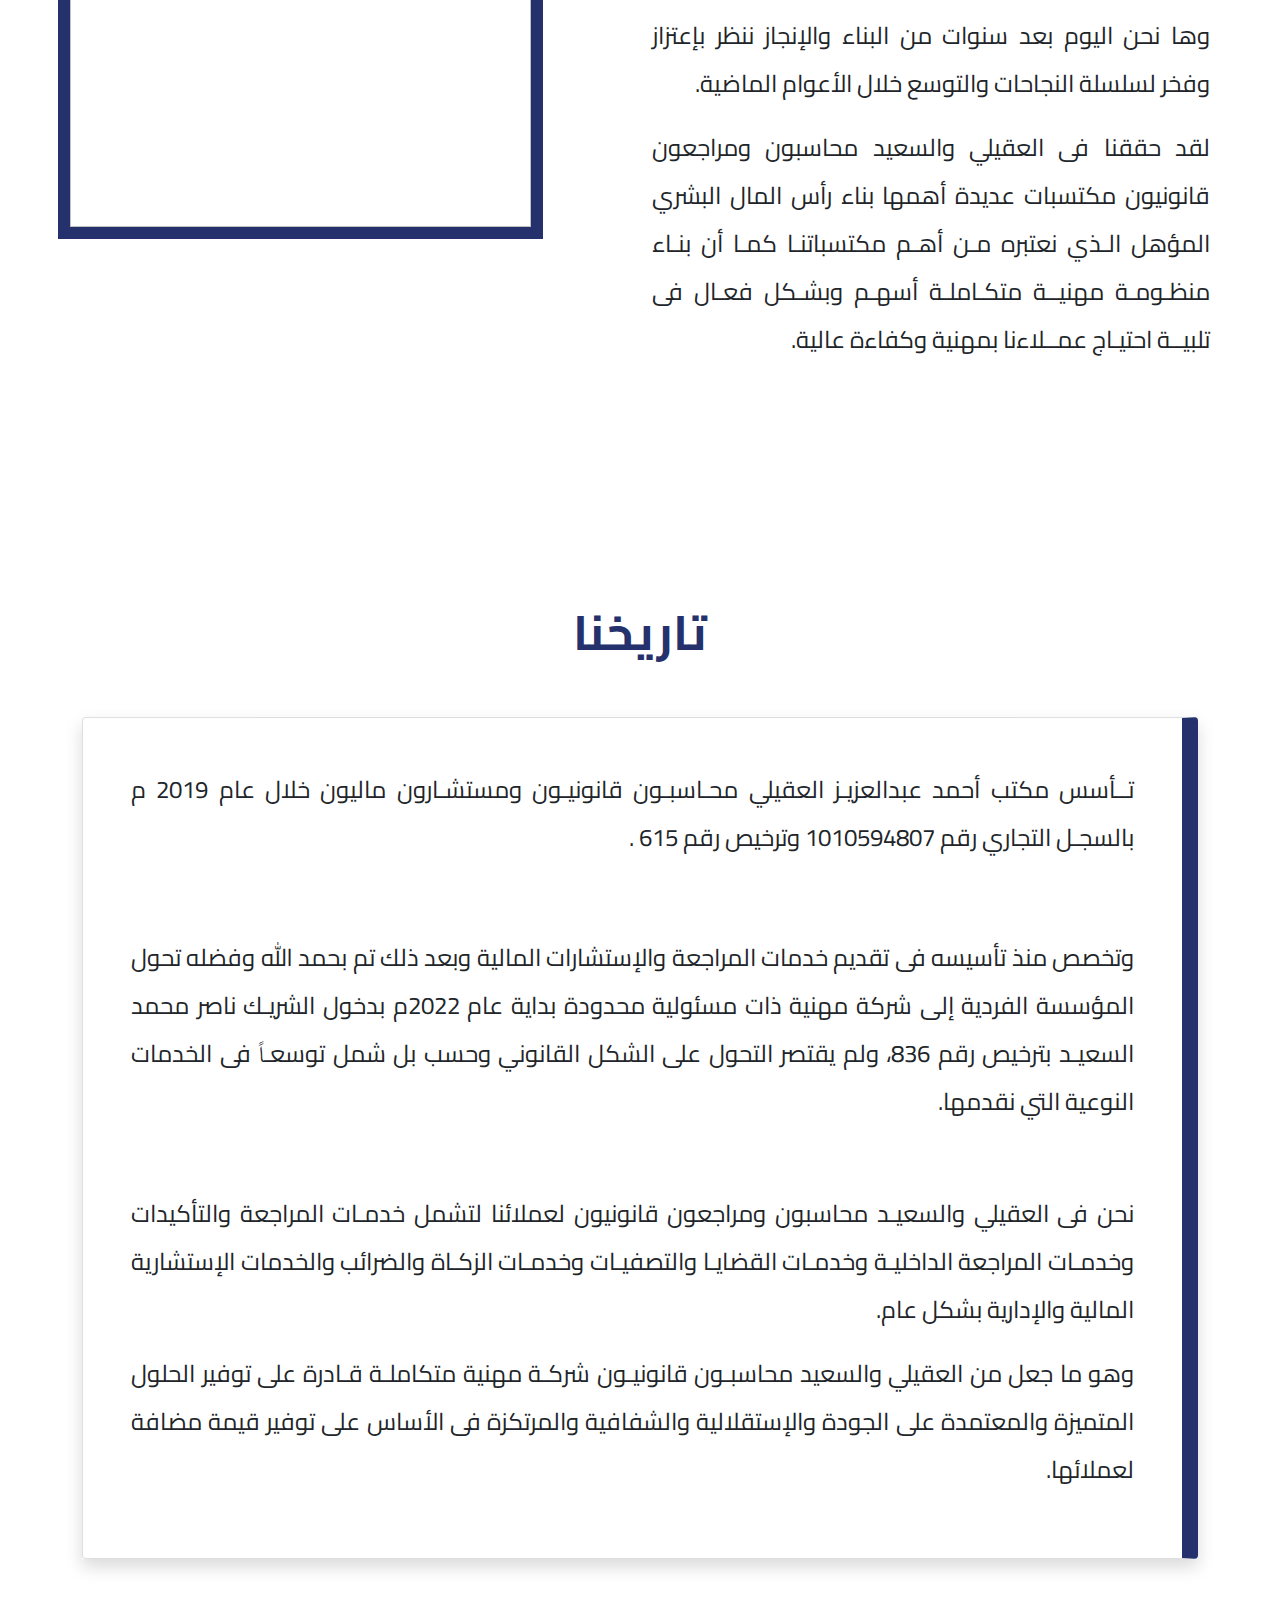
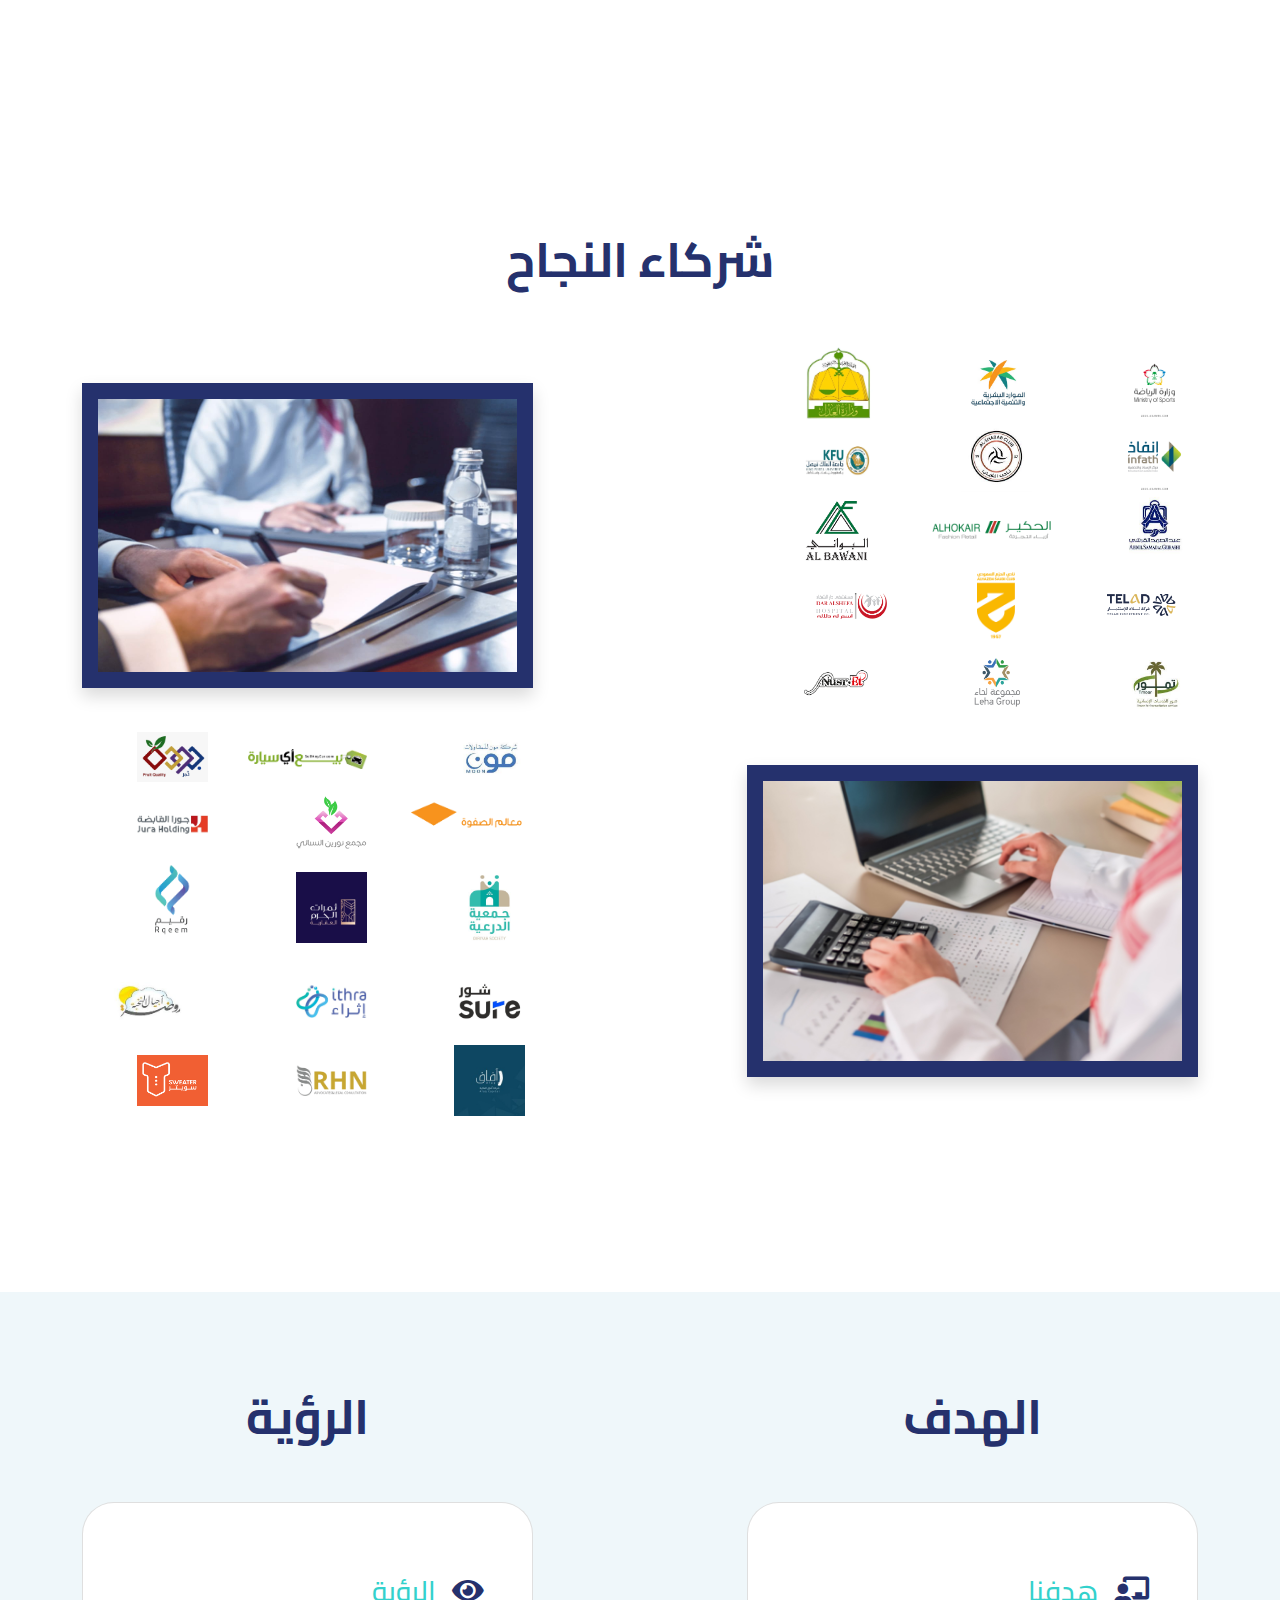
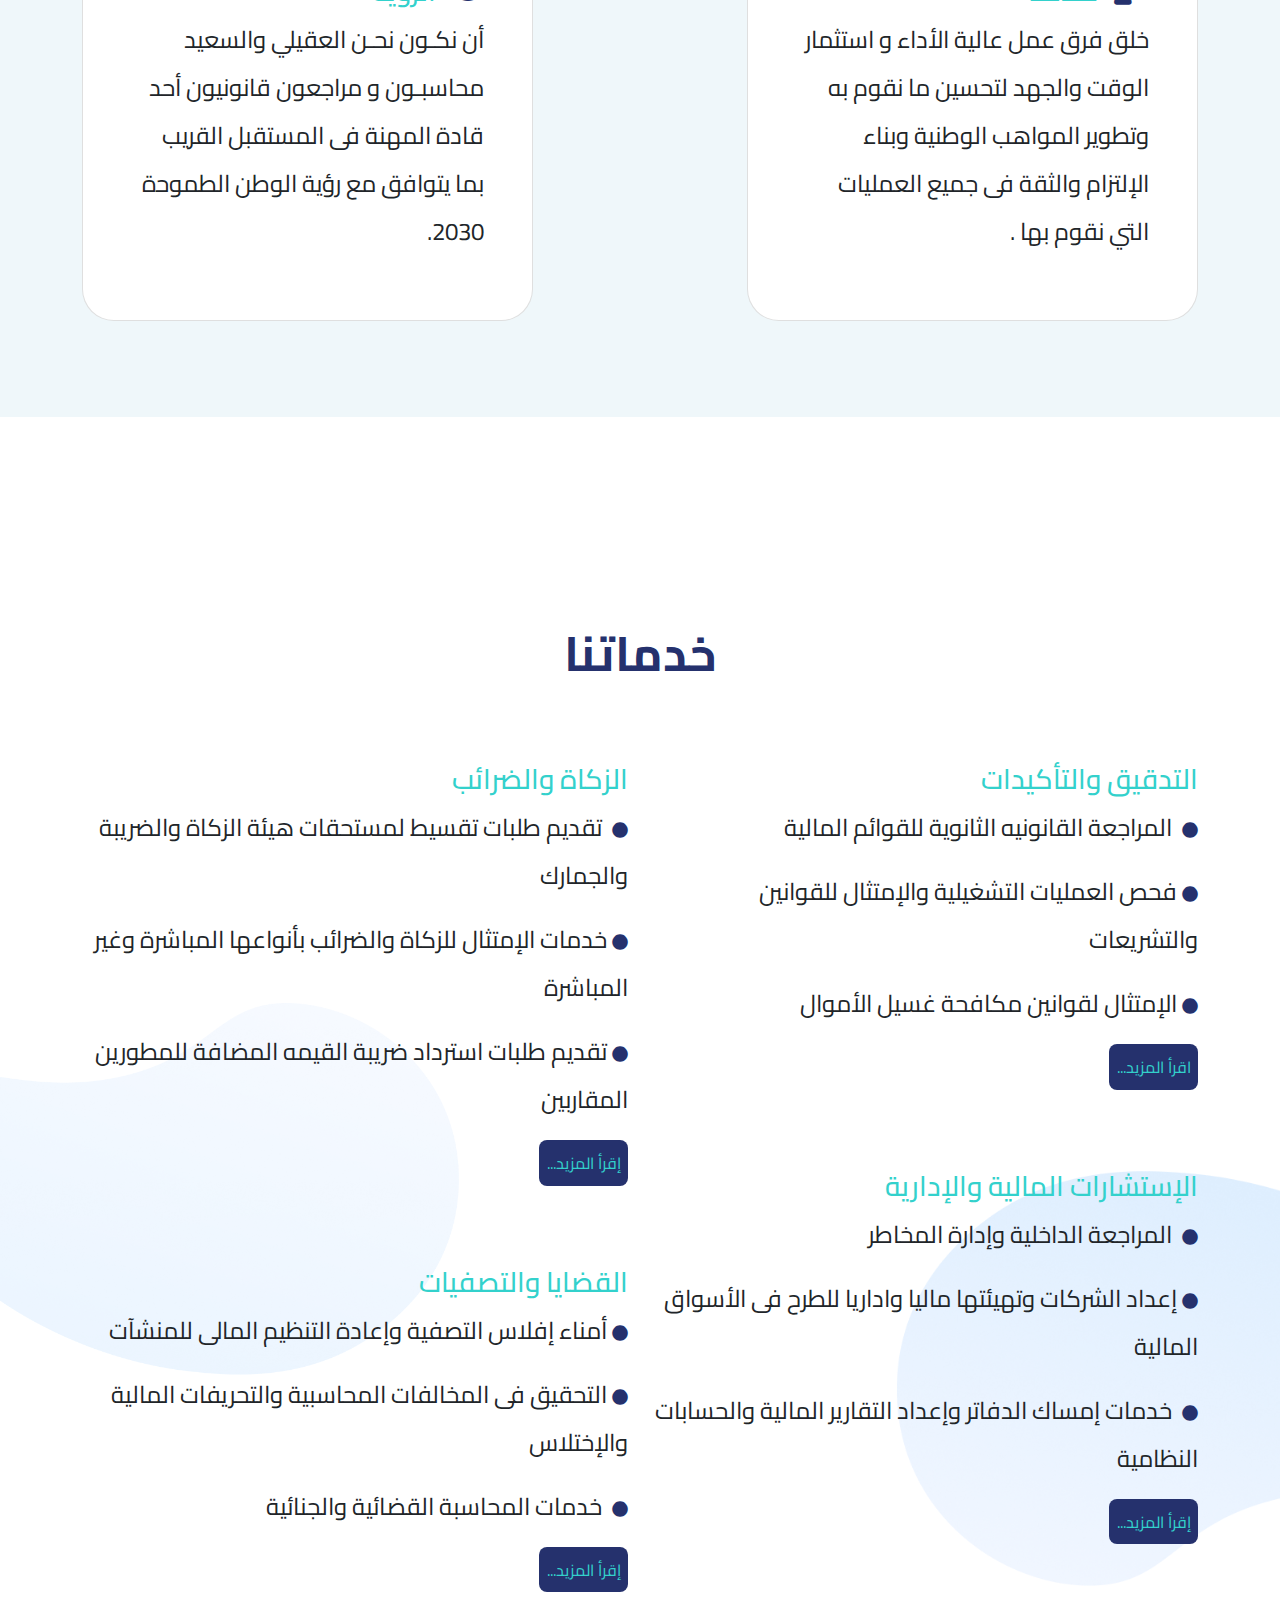
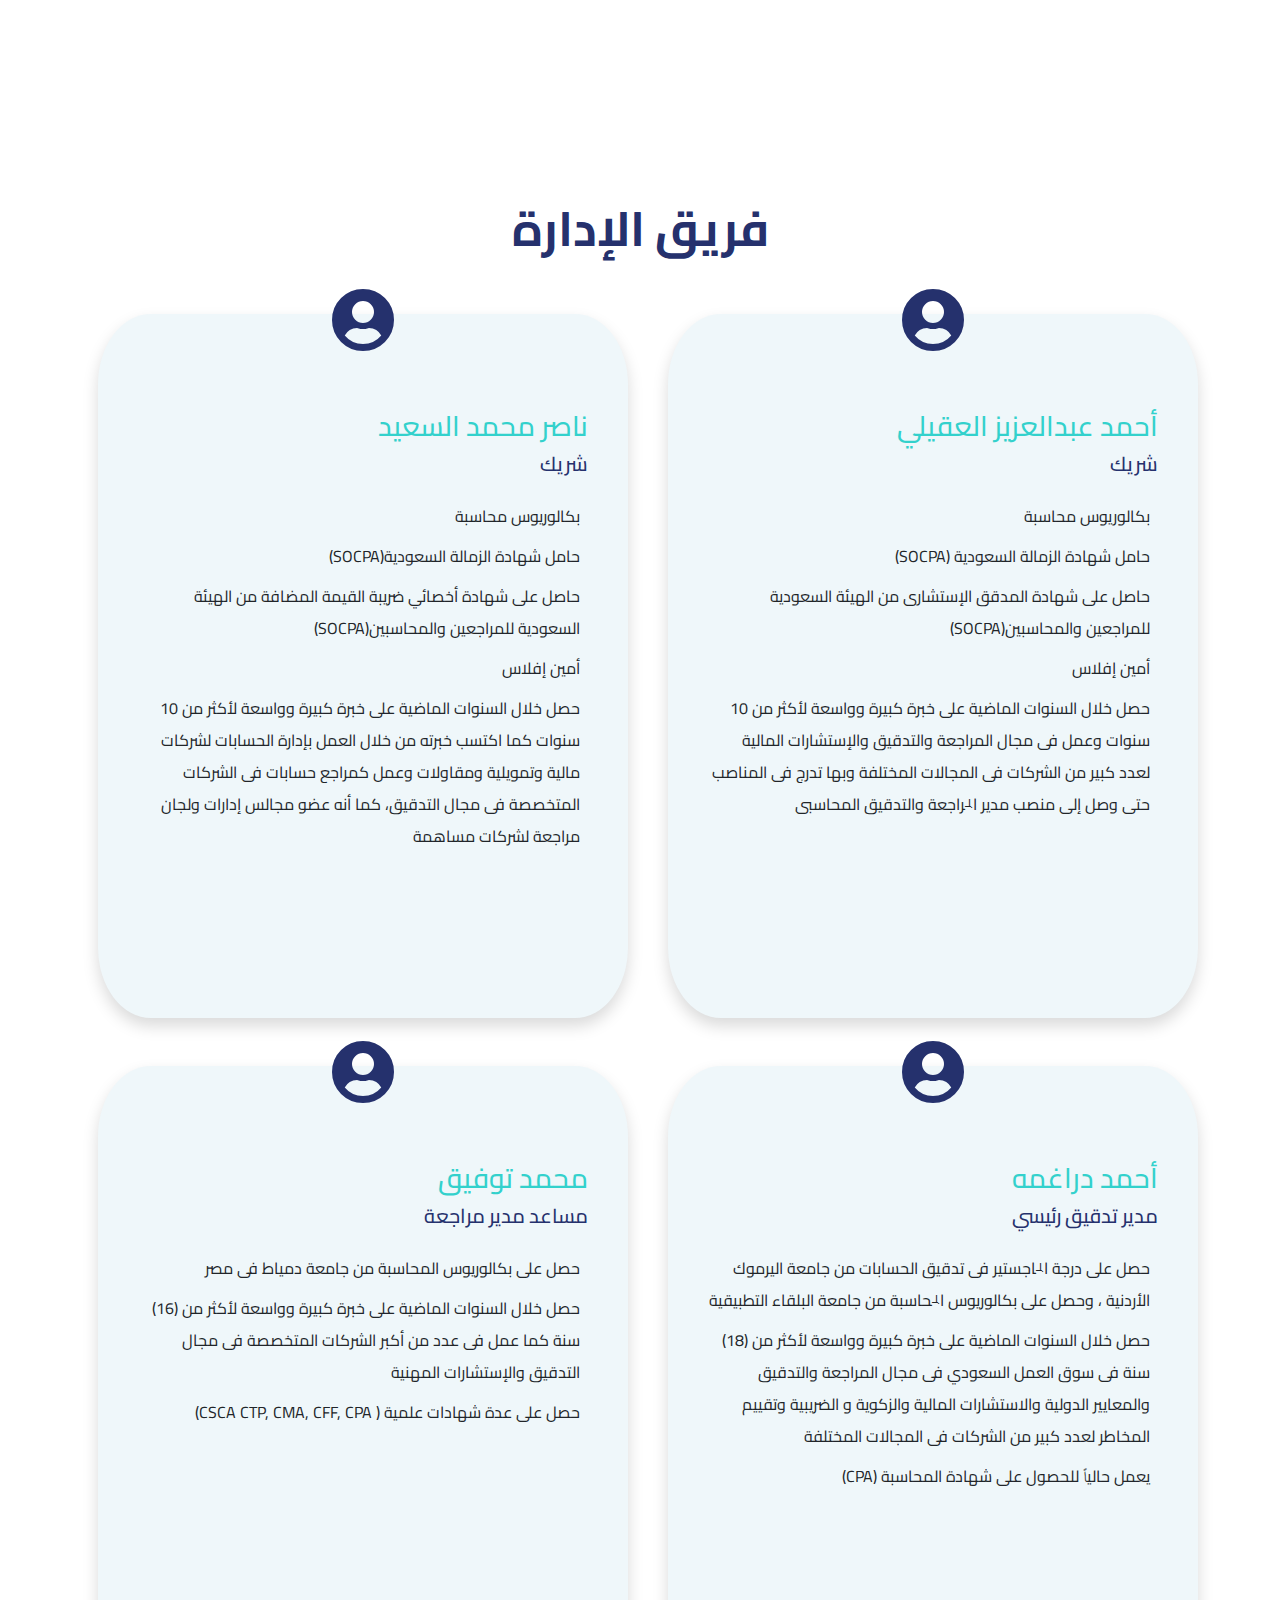
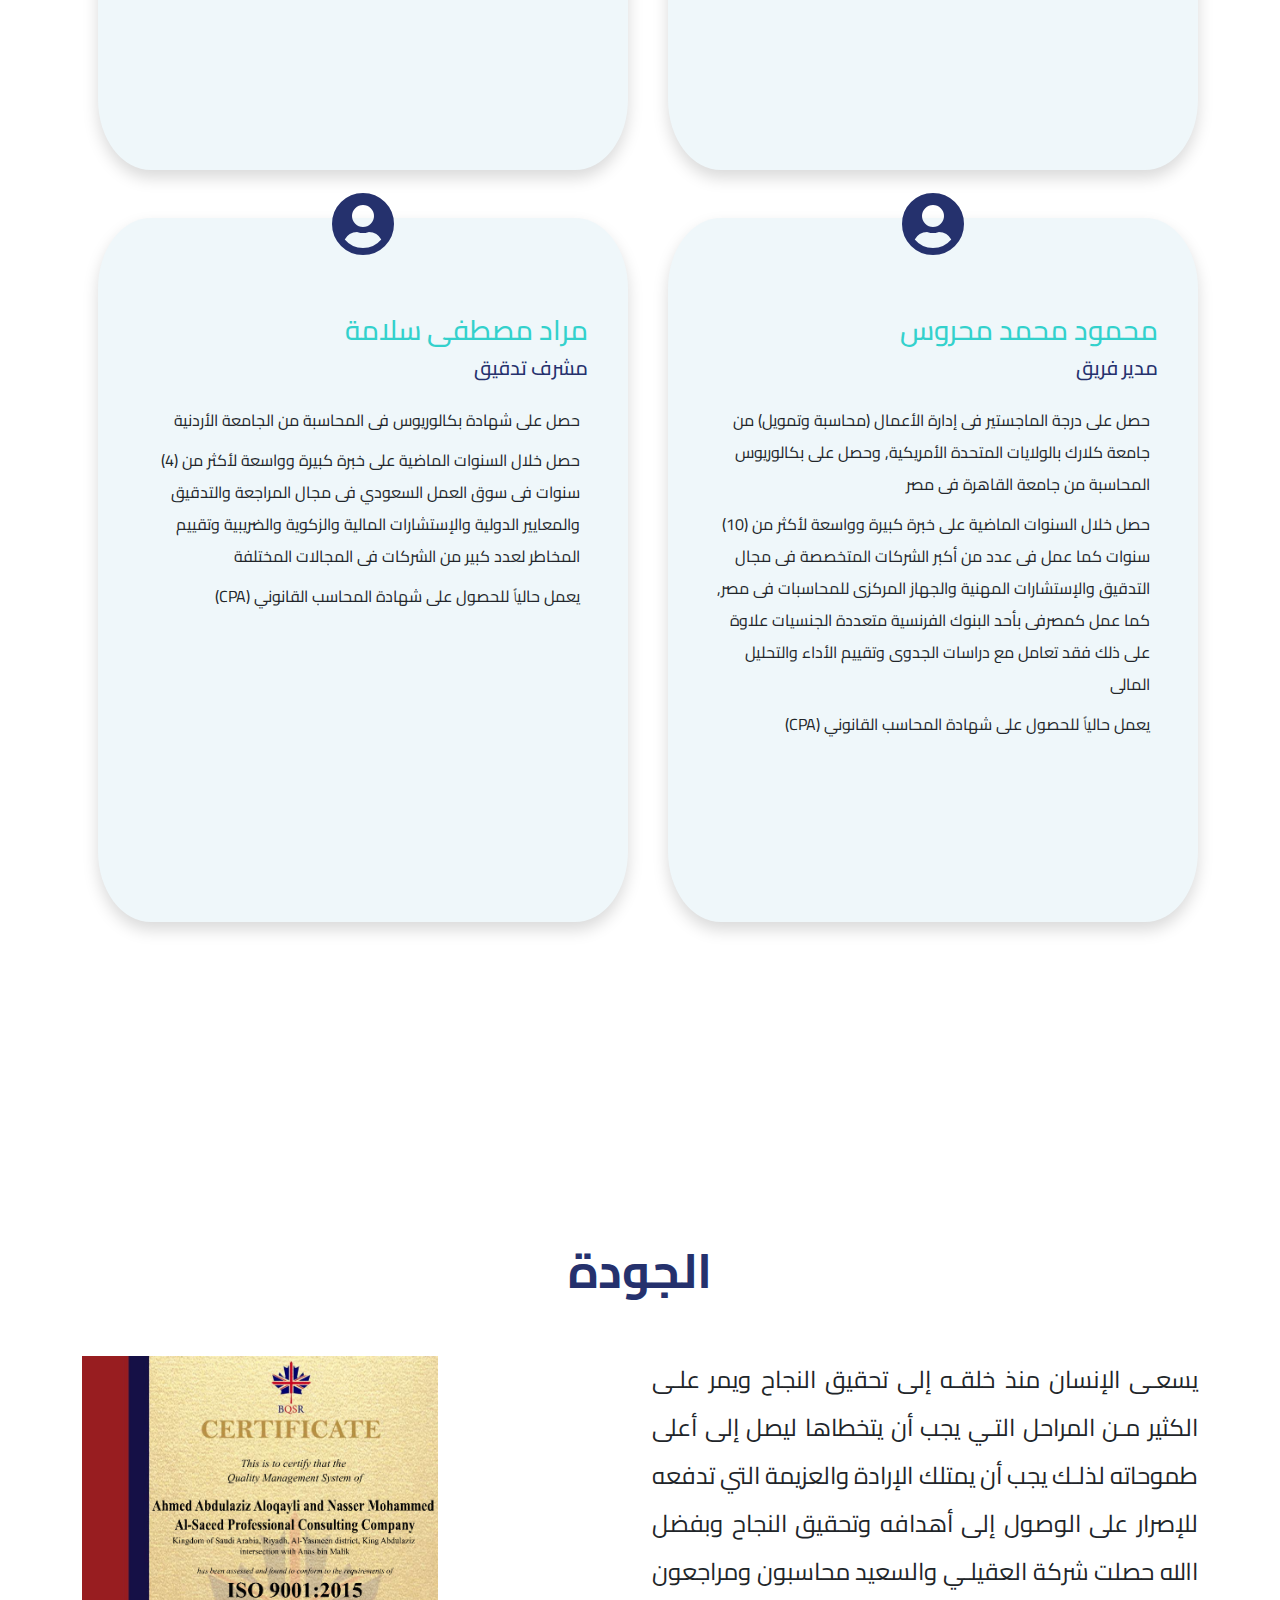
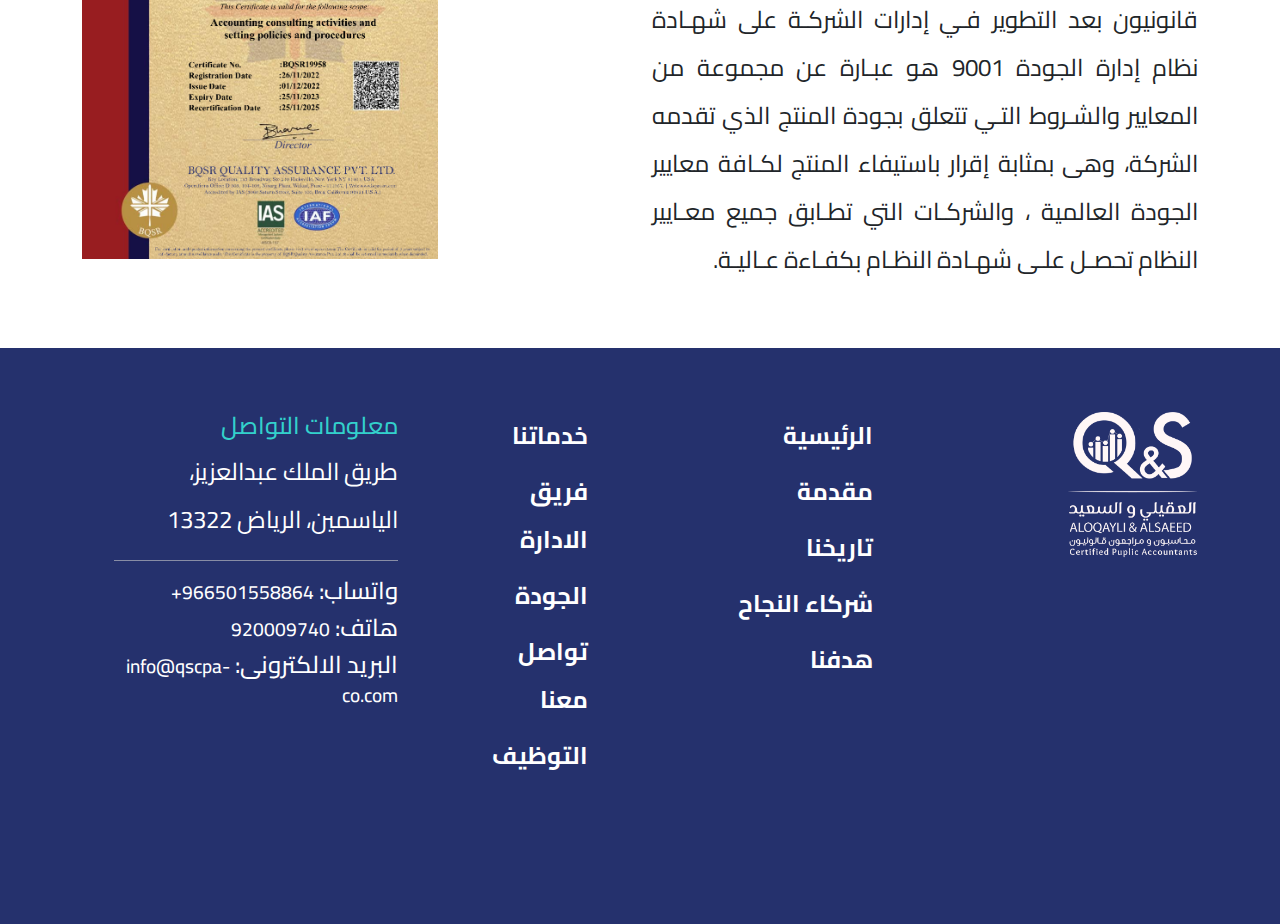
==== commit 01ec03f5: "completed" ====
--- a/index.html
+++ b/index.html
@@ -10,12 +10,12 @@
 <!-- font family link-------------------------------------- -->
 <link href="https://fonts.googleapis.com/css2?family=Cairo:wght@400;500&family=Open+Sans:wght@300;400;500&display=swap" rel="stylesheet">
 <!-- fontawesome liberary link------------------------------ -->
-<link rel="stylesheet" href="/assets/css/all.min.css">
+<link rel="stylesheet" href="./assets/css/all.min.css">
 <!-- css bootstrap link---------------------------------------- -->
-<link rel="stylesheet" href="/assets/css/bootstrap.min.css">
+<link rel="stylesheet" href="./assets/css/bootstrap.min.css">
 <!-- website css style file------------------------------=--- -->
-<link rel="stylesheet" href="/assets/css/contact.css">
-<link rel="stylesheet" href="/assets/css/style.css">
+<link rel="stylesheet" href="./assets/css/contact.css">
+<link rel="stylesheet" href="./assets/css/style.css">
 </head>
 <body>
   
@@ -23,7 +23,7 @@
     <nav class="navbar navbar-expand-lg bg-body-tertiary  shadow-3">
         <div class="container">
           <a class="navbar-brand" href="#">
-             <img class="" src="assets/images/شعار مكتب السعيد  (1).png" alt=""class="nav-logo"></a>
+             <img class="" src="assets/images/شعار.png" alt=""class="nav-logo"></a>
           <button class="navbar-toggler " type="button" data-bs-toggle="collapse" data-bs-target="#navbarNav" aria-controls="navbarNav" aria-expanded="false" aria-label="Toggle navigation">
             
             <i class="fas fa-bars navbar-toggler-icon "></i> 
@@ -693,10 +693,10 @@
               <a class="" href="#quality">الجودة</a>
             </li>
             <li class="">
-              <a class="" href="#contact">تواصل معنا</a>
-            </li>
-            <li class="">
-              <a class="" href="#goal">التوظيف</a>
+              <a class="" href="contactUs.html">تواصل معنا</a>
+            </li>
+            <li class="">
+              <a class="" href="contactUs.html">التوظيف</a>
             </li>
           </ul>
          </div>
@@ -708,7 +708,7 @@
         <li><p>طريق الملك عبدالعزيز، الياسمين، الرياض 13322</p></li>
         <li><div class="line"></div></li>
         
-          <li><h4>جوال: <span class="">966501558864+</span></h4></li>
+          <li><h4>واتساب: <span class="">966501558864+</span></h4></li>
           <li><h4>هاتف: <span >920009740</span></h4></li>
          
           <li><h4>البريد الالكترونى: <span><a href="mailto:info@qscpa-co.com">info@qscpa-co.com</a></span></h4></li>
--- a/assets/css/style.css
+++ b/assets/css/style.css
@@ -102,6 +102,9 @@
         width: 100%;
     }
 }
+ul{
+  list-style: none;
+}
   
 
   /* navbar style------------------------- */
@@ -120,9 +123,9 @@
  
   }
   .navbar img{
-    width: 4rem;
-    height: 3.5rem;
-    margin-top: 1rem;
+    width: 5rem;
+    height: 5rem;
+    margin-top: 0.5rem;
   }
   
   /* banner section style------------------------------------ */
@@ -362,20 +365,33 @@
   padding: 4rem;
   color: #fff;
 }
-footer i{
-  font-size: 1.8rem;
-  margin-right: 1rem;
-}
-footer  a{
-  color:#fff;
+footer .footer-content{
+  margin-bottom: 2rem;
+  padding-bottom: 2rem;
+ 
+}
+footer .links a{
+  color: #fff;
+  font-weight: bold;
+  font-size: 1.7rem;
+}
+footer .logo img{
+  width: 50%;
+}
+footer .links a{
+  color: #fff;
+  font-weight: bold;
+  font-size: 1.5rem;
   text-decoration: none;
 }
-.footer-logo{
+footer .heading{
+  color: var(--green-color);
+
+}
+footer .line{
+  height: 1px;
   width: 100%;
-  display: flex;
-  justify-content: center;
-}
-.footer-logo img{
-  width: 10%;
-  margin-bottom: 2rem;
-}+  background-color: #ccc;
+  opacity: 0.6;
+  margin: 1rem 0;
+}
